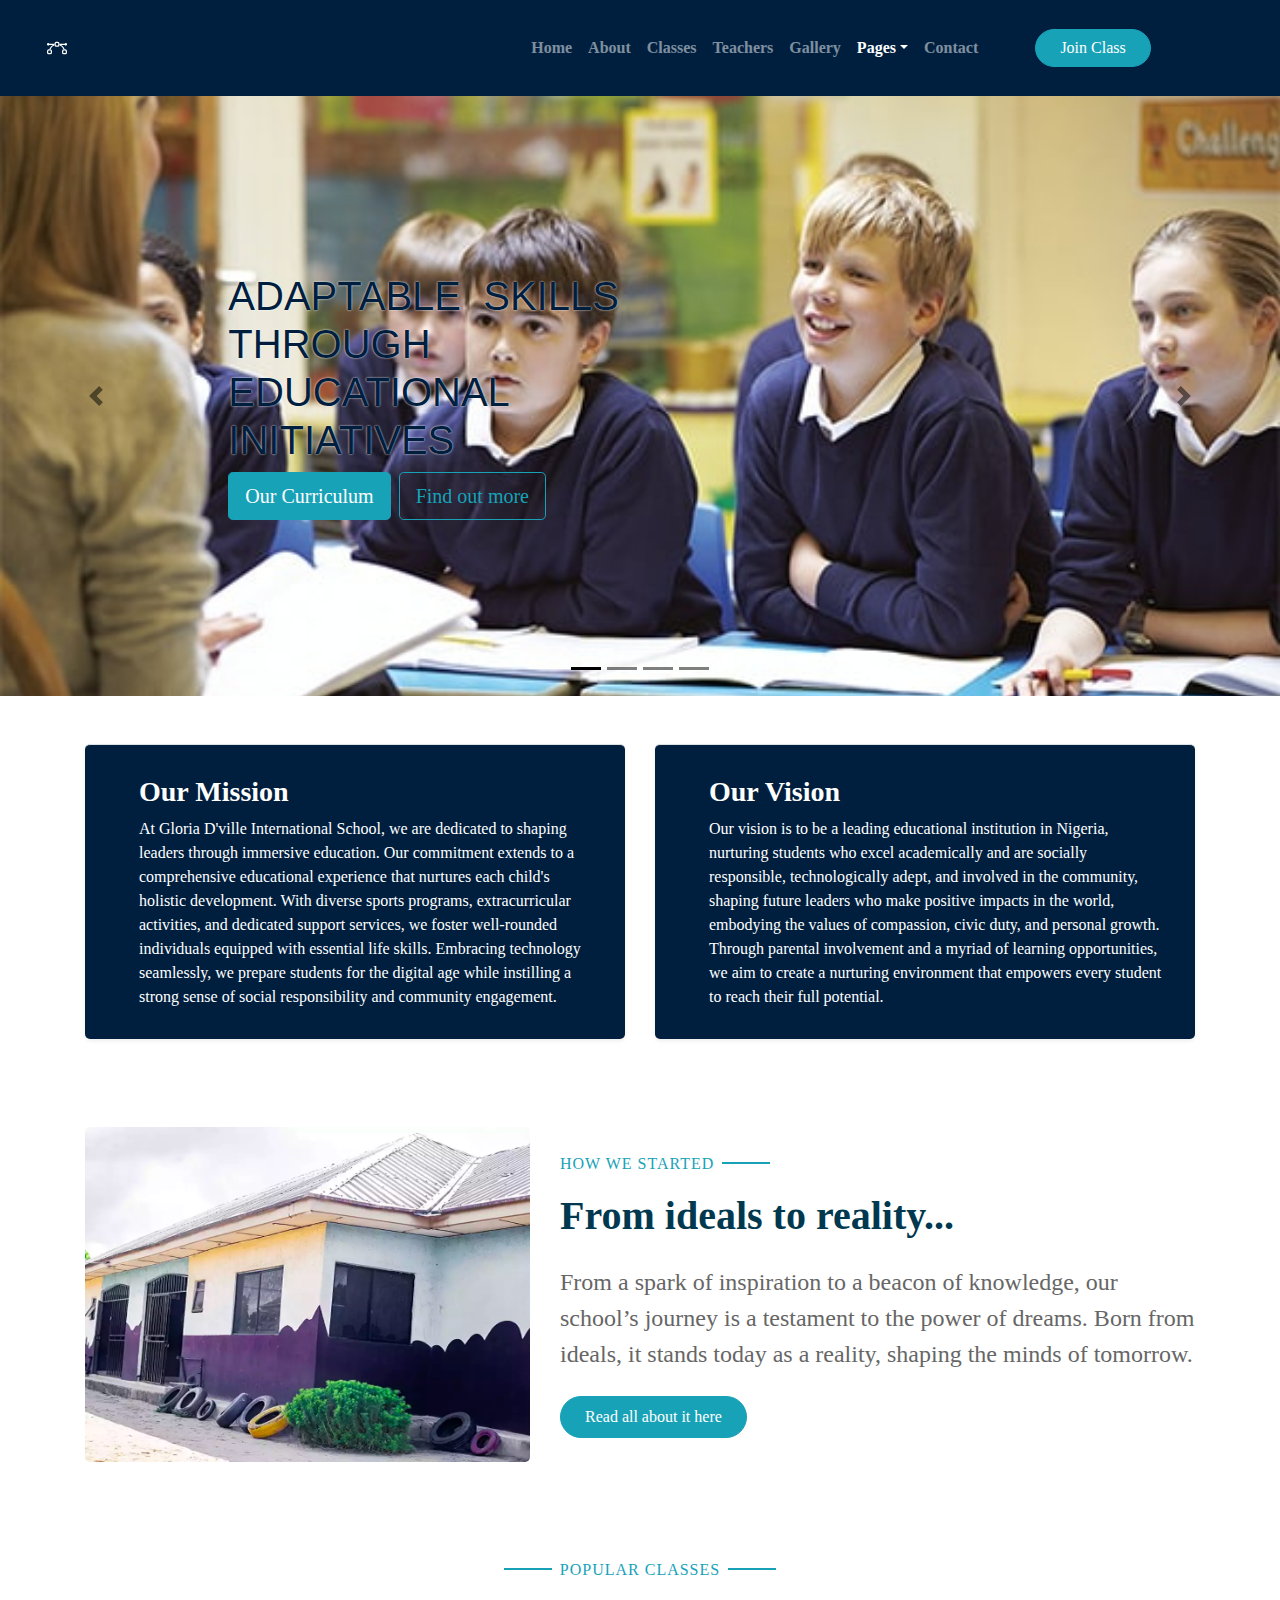
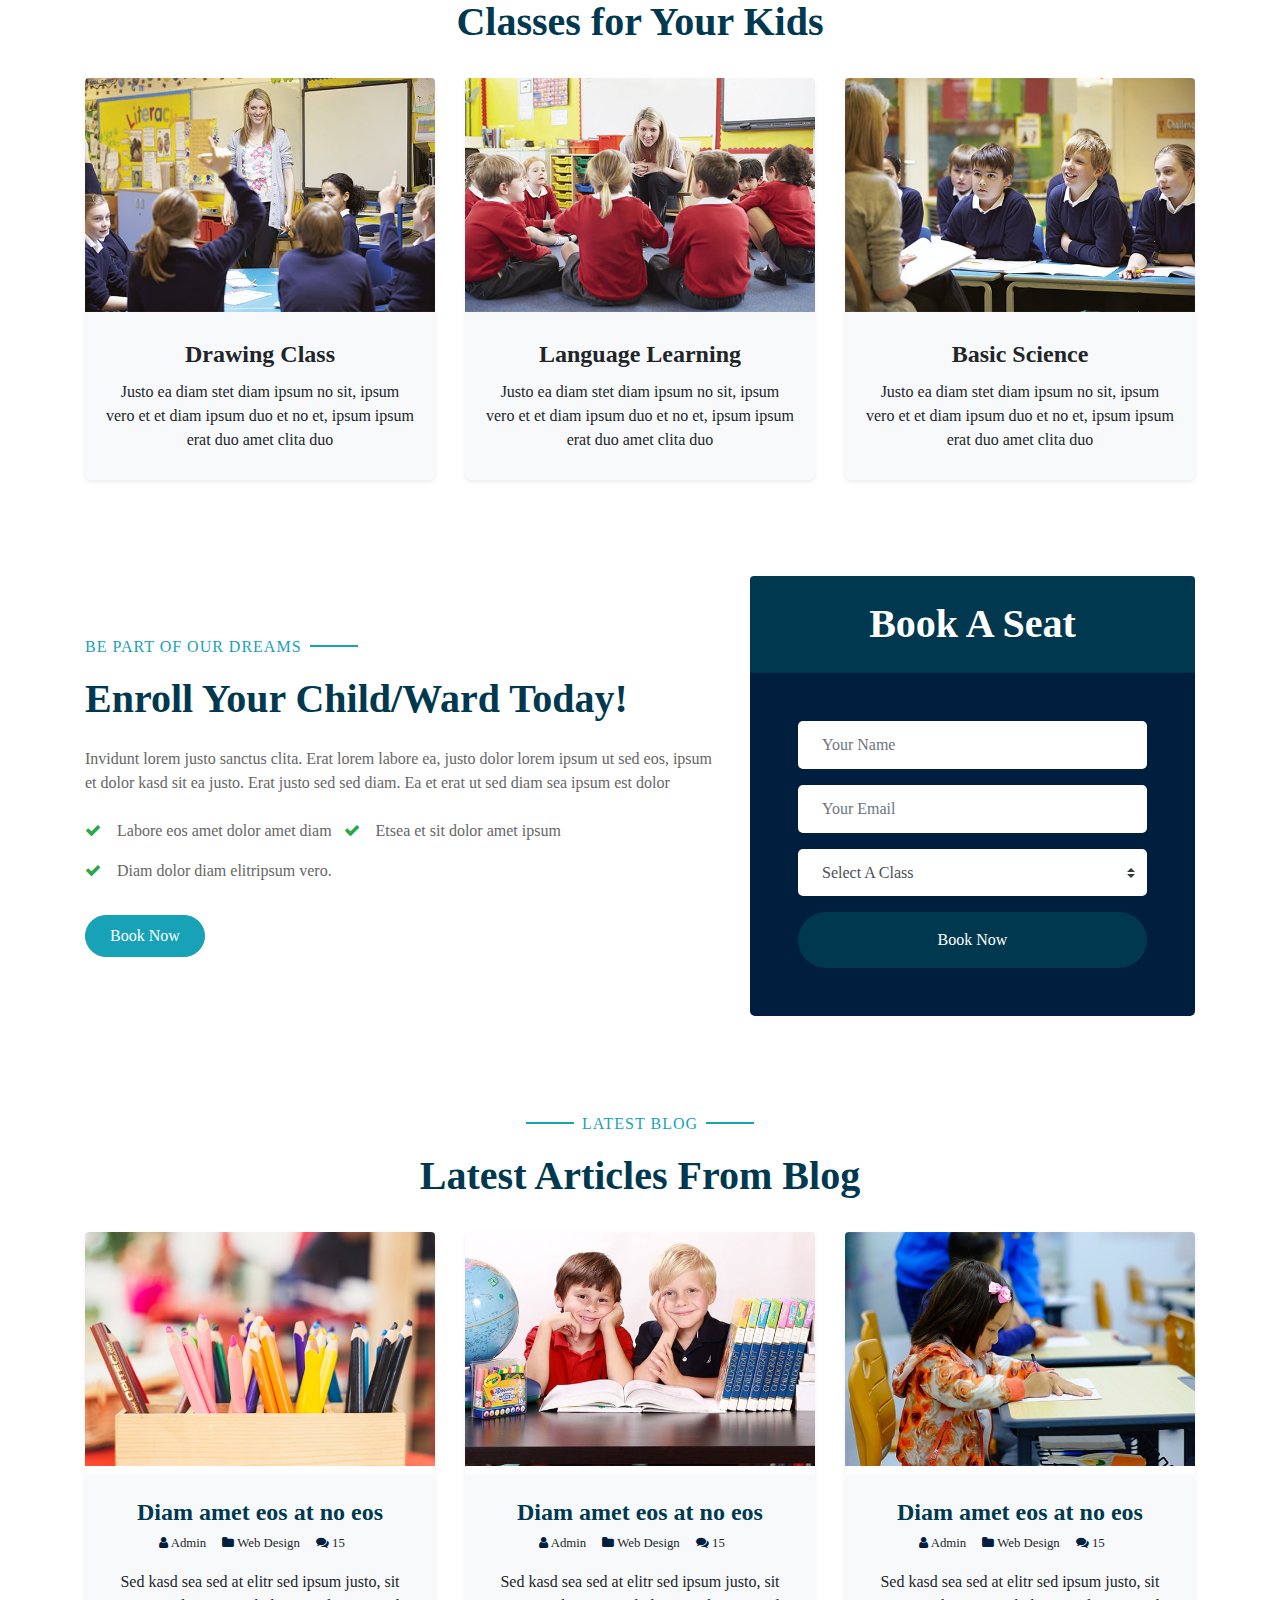
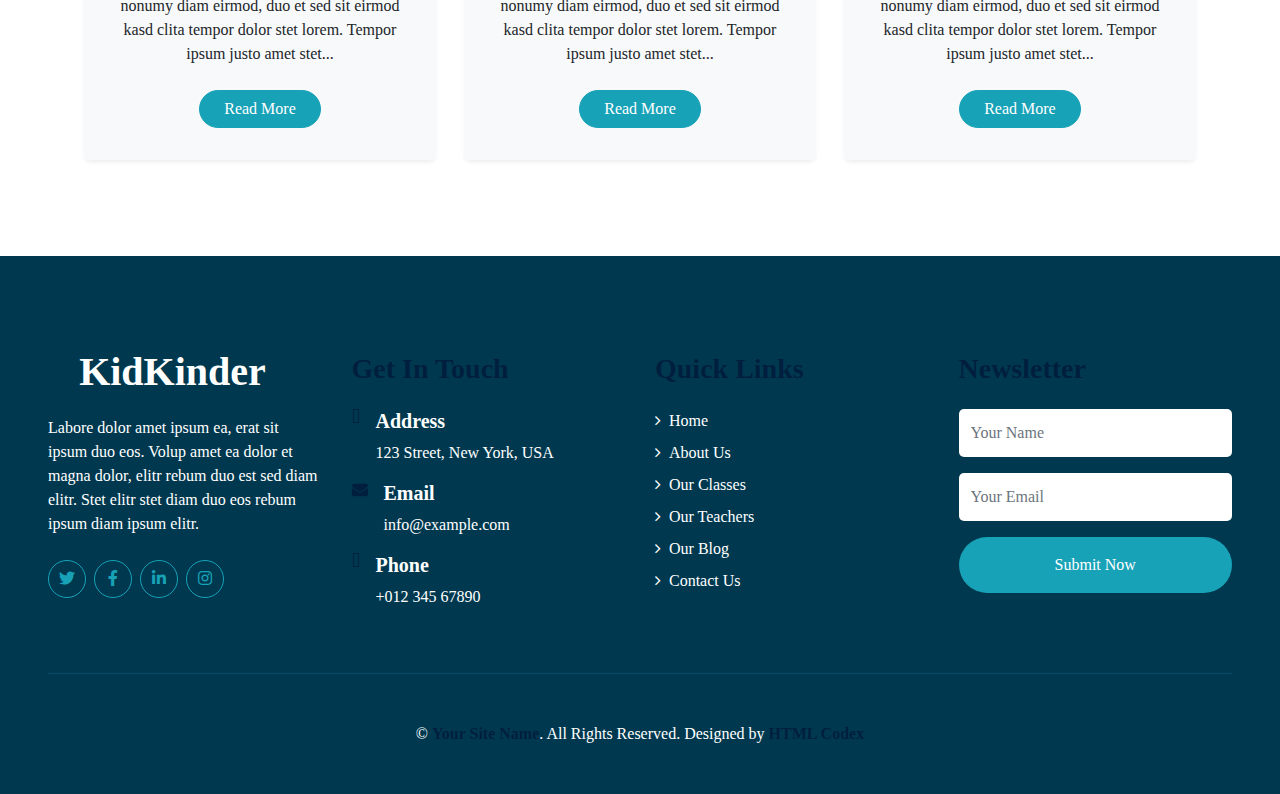
==== index.html @ c0b0ec4e "Website updates." ====
<!DOCTYPE html>
<html data-bs-theme="light" lang="en">

<head>
    <meta charset="utf-8">
    <meta name="viewport" content="width=device-width, initial-scale=1.0, shrink-to-fit=no">
    <title>Final</title>
    <link rel="stylesheet" href="assets/bootstrap/css/bootstrap.min.css">
    <link rel="stylesheet" href="assets/fonts/fontawesome-all.min.css">
    <link rel="stylesheet" href="assets/fonts/font-awesome.min.css">
    <link rel="stylesheet" href="assets/fonts/fontawesome5-overrides.min.css">
    <link rel="stylesheet" href="assets/css/lib/flaticon/font/flaticon.css">
    <link rel="stylesheet" href="assets/css/lib/owlcarousel/assets/owl.carousel.min.css">
    <link rel="stylesheet" href="assets/css/lib/lightbox/css/lightbox.min.css">
    <link rel="stylesheet" href="assets/css/css/style.css">
    <link rel="stylesheet" href="assets/css/Hero-Carousel-images.css">
</head>

<body>
    <nav class="navbar navbar-expand-md bg-primary text-start py-3 navbar-dark">
        <div class="container-fluid"><a class="navbar-brand d-flex align-items-center" href="#"></a><button data-bs-toggle="collapse" data-bs-target="#navcol-2" class="navbar-toggler"><span class="visually-hidden">Toggle navigation</span><span class="navbar-toggler-icon"></span></button><a class="navbar-brand text-start text-sm-center text-md-center d-flex align-items-center" href="#" style="padding:14px 0px;height:64.2188px;font-size:20px;opacity:1;filter:blur(0px);"><span class="d-flex justify-content-center align-items-center bs-icon-sm bs-icon-rounded bs-icon-primary me-2 bs-icon"><svg class="bi bi-bezier" xmlns="http://www.w3.org/2000/svg" width="1em" height="1em" fill="currentColor" viewbox="0 0 16 16"><path fill-rule="evenodd" d="M0 10.5A1.5 1.5 0 0 1 1.5 9h1A1.5 1.5 0 0 1 4 10.5v1A1.5 1.5 0 0 1 2.5 13h-1A1.5 1.5 0 0 1 0 11.5v-1zm1.5-.5a.5.5 0 0 0-.5.5v1a.5.5 0 0 0 .5.5h1a.5.5 0 0 0 .5-.5v-1a.5.5 0 0 0-.5-.5h-1zm10.5.5A1.5 1.5 0 0 1 13.5 9h1a1.5 1.5 0 0 1 1.5 1.5v1a1.5 1.5 0 0 1-1.5 1.5h-1a1.5 1.5 0 0 1-1.5-1.5v-1zm1.5-.5a.5.5 0 0 0-.5.5v1a.5.5 0 0 0 .5.5h1a.5.5 0 0 0 .5-.5v-1a.5.5 0 0 0-.5-.5h-1zM6 4.5A1.5 1.5 0 0 1 7.5 3h1A1.5 1.5 0 0 1 10 4.5v1A1.5 1.5 0 0 1 8.5 7h-1A1.5 1.5 0 0 1 6 5.5v-1zM7.5 4a.5.5 0 0 0-.5.5v1a.5.5 0 0 0 .5.5h1a.5.5 0 0 0 .5-.5v-1a.5.5 0 0 0-.5-.5h-1z"></path><path d="M6 4.5H1.866a1 1 0 1 0 0 1h2.668A6.517 6.517 0 0 0 1.814 9H2.5c.123 0 .244.015.358.043a5.517 5.517 0 0 1 3.185-3.185A1.503 1.503 0 0 1 6 5.5v-1zm3.957 1.358A1.5 1.5 0 0 0 10 5.5v-1h4.134a1 1 0 1 1 0 1h-2.668a6.517 6.517 0 0 1 2.72 3.5H13.5c-.123 0-.243.015-.358.043a5.517 5.517 0 0 0-3.185-3.185z"></path></svg></span><span class="fs-4 fw-bolder text-primary" style="font-family:Voltaire, sans-serif;font-weight:bold;font-size:38px;">Gloria D'ville International School</span></a>
            <div class="collapse navbar-collapse justify-content-between" id="navbarCollapse-1">
                <div class="mx-auto navbar-nav font-weight-bold py-0"><a class="nav-item nav-link" href="index.html">Home</a><a class="nav-item nav-link" href="about.html">About</a><a class="nav-item nav-link" href="class.html">Classes</a><a class="nav-item nav-link" href="team.html">Teachers</a><a class="nav-item nav-link" href="gallery.html">Gallery</a>
                    <div class="nav-item dropdown"><a class="nav-link dropdown-toggle active" href="#" data-toggle="dropdown">Pages</a>
                        <div class="dropdown-menu rounded-0 m-0"><a class="dropdown-item" href="blog.html">Blog Grid</a><a class="dropdown-item" href="single.html">Blog Detail</a></div>
                    </div><a class="nav-item nav-link" href="contact.html">Contact</a>
                </div><a class="btn btn-primary px-4" role="button" href="" style="--bs-primary:#2966bf;--bs-primary-rgb:41,102,191;">Join Class</a>
            </div>
            <div class="collapse navbar-collapse" id="navcol-2">
                <ul class="navbar-nav ms-auto">
                    <li class="nav-item"></li>
                    <li class="nav-item"></li>
                    <li class="nav-item"></li>
                </ul>
            </div>
        </div>
    </nav>
    <div class="carousel slide carousel-dark carousel-fade text-start" data-bs-ride="carousel" id="carousel-2" style="height: 600px;">
        <div class="carousel-inner h-100">
            <div class="carousel-item active h-100"><img class="w-100 d-block position-absolute h-100 fit-cover" src="assets/img/class-3.jpg" alt="Slide Image" style="z-index: -1;">
                <div class="container-fluid d-flex flex-column justify-content-center h-100">
                    <div class="row">
                        <div class="col-md-6 col-xl-4 offset-md-2">
                            <div style="max-width: 350px;">
                                <h1 class="text-uppercase fs-1 fw-bolder text-primary" style="font-family: Anton, sans-serif;text-shadow: 0px 0px 2px var(--white);font-weight: bold;color: rgb(0,31,63);"><span style="font-weight: normal !important;">ADAPTABLE&nbsp;&nbsp;SKILLS THROUGH&nbsp; eDUCATIONAL INITIATIVES</span></h1><a class="btn btn-primary btn-lg me-2" role="button" href="#">Our Curriculum</a><a class="btn btn-outline-primary btn-lg" role="button" href="#">Find out more</a>
                            </div>
                        </div>
                    </div>
                </div>
            </div>
            <div class="carousel-item h-100"><img class="w-100 d-block position-absolute h-100 fit-cover" src="assets/img/class-2.jpg" alt="Slide Image" style="z-index: -1;">
                <div class="container-fluid d-flex flex-column justify-content-center h-100">
                    <div class="row">
                        <div class="col-md-6 col-xl-4 offset-md-2">
                            <div style="max-width: 350px;">
                                <h1 class="text-uppercase fs-1 fw-bolder text-primary" style="font-family: Anton, sans-serif;text-shadow: 0px 0px 2px var(--white);font-weight: bold;color: rgb(0,31,63);"><span style="font-weight: normal !important;">DEDICATED TO FUNCTIONAL EDUCATION IN NIGERIA</span></h1><a class="btn btn-primary btn-lg me-2" role="button" href="#">Our Curriculum</a><a class="btn btn-outline-primary btn-lg" role="button" href="#">Find out more</a>
                            </div>
                        </div>
                    </div>
                </div>
            </div>
            <div class="carousel-item h-100"><img class="w-100 d-block position-absolute h-100 fit-cover" src="assets/img/class-1.jpg" alt="Slide Image" style="z-index: -1;">
                <div class="container-fluid d-flex flex-column justify-content-center h-100">
                    <div class="row">
                        <div class="col-md-6 col-xl-4 offset-md-2">
                            <div style="max-width: 350px;">
                                <h1 class="text-uppercase fs-1 fw-bolder text-primary" style="font-family: Anton, sans-serif;text-shadow: 0px 0px 2px var(--white);font-weight: bold;color: rgb(0,31,63);"><span style="font-weight: normal !important;">EARLY AGE LEADERSHIP ENGAGEMENT</span></h1>
                                <p class="my-3"></p><a class="btn btn-primary btn-lg me-2" role="button" href="#">Our Curriculum</a><a class="btn btn-outline-primary btn-lg" role="button" href="#">Find out more</a>
                            </div>
                        </div>
                    </div>
                </div>
            </div>
            <div class="carousel-item h-100"><img class="w-100 d-block position-absolute h-100 fit-cover" src="assets/img/TechStudents_4.webp" alt="Slide Image" style="z-index: -1;">
                <div class="container-fluid d-flex flex-column justify-content-center h-100">
                    <div class="row">
                        <div class="col-md-6 col-xl-4 offset-md-2">
                            <div style="max-width: 350px;">
                                <h1 class="text-uppercase fs-1 fw-bolder text-primary" style="font-family: Anton, sans-serif;text-shadow: 0px 0px 2px var(--white);font-weight: bold;color: rgb(0,31,63);"><span style="font-weight: normal !important;">NEW APPRPACH TO NIGERIAN EDUCATION</span></h1>
                                <p class="my-3"></p><a class="btn btn-primary btn-lg me-2" role="button" href="#">Our Curriculum</a><a class="btn btn-outline-primary btn-lg" role="button" href="#">Find out more</a>
                            </div>
                        </div>
                    </div>
                </div>
            </div>
        </div>
        <div><a class="carousel-control-prev" href="#carousel-2" role="button" data-bs-slide="prev"><span class="carousel-control-prev-icon"></span><span class="visually-hidden">Previous</span></a><a class="carousel-control-next" href="#carousel-2" role="button" data-bs-slide="next"><span class="carousel-control-next-icon"></span><span class="visually-hidden">Next</span></a></div>
        <div class="carousel-indicators"><button type="button" data-bs-target="#carousel-2" data-bs-slide-to="0" class="active"></button> <button type="button" data-bs-target="#carousel-2" data-bs-slide-to="1"></button> <button type="button" data-bs-target="#carousel-2" data-bs-slide-to="2"></button> <button type="button" data-bs-target="#carousel-2" data-bs-slide-to="3"></button></div>
    </div>
    <div class="container-fluid pt-5" style="--bs-body-bg:#001f3f;color:#fff;">
        <div class="container pb-3">
            <div class="row">
                <div class="col-xl-6">
                    <div class="bg-primary shadow-sm d-flex border-top rounded mb-4" style="padding:30px;box-shadow:0px 0px 0px 0px;background-color:#001f3f;color:#fff;">
                        <div class="pl-4">
                            <h3 style="color: var(--white);">Our Mission</h3>
                            <p class="m-0"><span>At Gloria D'ville International School, we are dedicated to shaping leaders through immersive education. Our commitment extends to a comprehensive educational experience that nurtures each child's holistic development. With diverse sports programs, extracurricular activities, and dedicated support services, we foster well-rounded individuals equipped with essential life skills. Embracing technology seamlessly, we prepare students for the digital age while instilling a strong sense of social responsibility and community engagement.</span></p>
                        </div>
                    </div>
                </div>
                <div class="col-xl-6">
                    <div class="bg-primary shadow-sm d-flex border-top rounded mb-4" style="padding:30px;background-color:#001f3f;color:#fff;">
                        <div class="pl-4">
                            <h3 style="color: var(--white);">Our Vision</h3>
                            <p class="m-0"><span>Our vision is to be a leading educational institution in Nigeria, nurturing students who excel academically and are socially responsible, technologically adept, and involved in the community, shaping future leaders who make positive impacts in the world, embodying the values of compassion, civic duty, and personal growth. Through parental involvement and a myriad of learning opportunities, we aim to create a nurturing environment that empowers every student to reach their full potential.</span></p>
                        </div>
                    </div>
                </div>
            </div>
        </div>
    </div>
    <div class="container-fluid py-5">
        <div class="container">
            <div class="row align-items-center">
                <div class="col-lg-5"><img class="rounded img-fluid mb-5 mb-lg-0" src="assets/img/School_inside.webp" alt=""></div>
                <div class="col-lg-7">
                    <p class="section-title pr-5"><span class="pr-2">HOW WE STARTED</span></p>
                    <h1 class="mb-4">From ideals to reality...</h1>
                    <p style="font-size: 24px;">From a spark of inspiration to a beacon of knowledge, our school’s journey is a testament to the power of dreams. Born from ideals, it stands today as a reality, shaping the minds of tomorrow.</p><a class="btn btn-primary mt-2 py-2 px-4" role="button" href="">Read all about it here</a>
                </div>
            </div>
        </div>
    </div>
    <div class="container-fluid pt-5">
        <div class="container">
            <div class="text-center pb-2">
                <p class="section-title px-5"><span class="px-2">Popular Classes</span></p>
                <h1 class="mb-4">Classes for Your Kids</h1>
            </div>
            <div class="row">
                <div class="col-lg-4 mb-5">
                    <div class="card bg-light border-0 shadow-sm pb-2"><img class="card-img-top w-100 d-block card-img-top mb-2" src="assets/img/class-1.jpg" alt="">
                        <div class="card-body text-center">
                            <h4 class="card-title">Drawing Class</h4>
                            <p class="card-text">Justo ea diam stet diam ipsum no sit, ipsum vero et et diam ipsum duo et no et, ipsum ipsum erat duo amet clita duo</p>
                        </div>
                    </div>
                </div>
                <div class="col-lg-4 mb-5">
                    <div class="card bg-light border-0 shadow-sm pb-2"><img class="card-img-top w-100 d-block card-img-top mb-2" src="assets/img/class-2.jpg" alt="">
                        <div class="card-body text-center">
                            <h4 class="card-title">Language Learning</h4>
                            <p class="card-text">Justo ea diam stet diam ipsum no sit, ipsum vero et et diam ipsum duo et no et, ipsum ipsum erat duo amet clita duo</p>
                        </div>
                    </div>
                </div>
                <div class="col-lg-4 mb-5">
                    <div class="card bg-light border-0 shadow-sm pb-2"><img class="card-img-top w-100 d-block card-img-top mb-2" src="assets/img/class-3.jpg" alt="">
                        <div class="card-body text-center">
                            <h4 class="card-title">Basic Science</h4>
                            <p class="card-text">Justo ea diam stet diam ipsum no sit, ipsum vero et et diam ipsum duo et no et, ipsum ipsum erat duo amet clita duo</p>
                        </div>
                    </div>
                </div>
            </div>
        </div>
    </div>
    <div class="container-fluid py-5">
        <div class="container">
            <div class="row align-items-center">
                <div class="col-lg-7 mb-5 mb-lg-0">
                    <p class="section-title pr-5"><span class="pr-2">BE PART OF OUR DREAMS</span></p>
                    <h1 class="mb-4">Enroll Your Child/Ward Today!</h1>
                    <p>Invidunt lorem justo sanctus clita. Erat lorem labore ea, justo dolor lorem ipsum ut sed eos, ipsum et dolor kasd sit ea justo. Erat justo sed sed diam. Ea et erat ut sed diam sea ipsum est dolor</p>
                    <ul class="list-inline m-0">
                        <li class="list-inline-item py-2"><i class="fa fa-check text-success mr-3"></i>Labore eos amet dolor amet diam</li>
                        <li class="list-inline-item py-2"><i class="fa fa-check text-success mr-3"></i>Etsea et sit dolor amet ipsum</li>
                        <li class="list-inline-item py-2"><i class="fa fa-check text-success mr-3"></i>Diam dolor diam elitripsum vero.</li>
                    </ul><a class="btn btn-primary mt-4 py-2 px-4" role="button" href="">Book Now</a>
                </div>
                <div class="col-lg-5">
                    <div class="card border-0">
                        <div class="card-header text-center bg-secondary p-4">
                            <h1 class="text-white m-0">Book A Seat</h1>
                        </div>
                        <div class="card-body bg-primary rounded-bottom p-5">
                            <form>
                                <div class="form-group"><input class="border-0 form-control form-control p-4" type="text" placeholder="Your Name" required="required"></div>
                                <div class="form-group"><input class="border-0 form-control form-control p-4" type="email" placeholder="Your Email" required="required"></div>
                                <div class="form-group"><select class="custom-select border-0 px-4" style="height:47px;">
                                        <option value="" selected="">Select A Class</option>
                                        <option value="1">Class 1</option>
                                        <option value="2">Class 1</option>
                                        <option value="3">Class 1</option>
                                    </select></div>
                                <div><button class="btn btn-secondary border-0 btn-block py-3" type="submit">Book Now</button></div>
                            </form>
                        </div>
                    </div>
                </div>
            </div>
        </div>
    </div>
    <div class="container-fluid pt-5">
        <div class="container">
            <div class="text-center pb-2">
                <p class="section-title px-5"><span class="px-2">Latest Blog</span></p>
                <h1 class="mb-4">Latest Articles From Blog</h1>
            </div>
            <div class="row pb-3">
                <div class="col-lg-4 mb-4">
                    <div class="card border-0 shadow-sm mb-2"><img class="card-img-top w-100 d-block card-img-top mb-2" src="assets/img/blog-1.jpg" alt="">
                        <div class="card-body text-center bg-light p-4">
                            <h4>Diam amet eos at no eos</h4>
                            <div class="d-flex justify-content-center mb-3"><small class="mr-3"><i class="fa fa-user text-primary"></i> Admin</small><small class="mr-3"><i class="fa fa-folder text-primary"></i> Web Design</small><small class="mr-3"><i class="fa fa-comments text-primary"></i> 15</small></div>
                            <p>Sed kasd sea sed at elitr sed ipsum justo, sit nonumy diam eirmod, duo et sed sit eirmod kasd clita tempor dolor stet lorem. Tempor ipsum justo amet stet...</p><a class="btn btn-primary mx-auto px-4 my-2" role="button" href="">Read More</a>
                        </div>
                    </div>
                </div>
                <div class="col-lg-4 mb-4">
                    <div class="card border-0 shadow-sm mb-2"><img class="card-img-top w-100 d-block card-img-top mb-2" src="assets/img/blog-2.jpg" alt="">
                        <div class="card-body text-center bg-light p-4">
                            <h4>Diam amet eos at no eos</h4>
                            <div class="d-flex justify-content-center mb-3"><small class="mr-3"><i class="fa fa-user text-primary"></i> Admin</small><small class="mr-3"><i class="fa fa-folder text-primary"></i> Web Design</small><small class="mr-3"><i class="fa fa-comments text-primary"></i> 15</small></div>
                            <p>Sed kasd sea sed at elitr sed ipsum justo, sit nonumy diam eirmod, duo et sed sit eirmod kasd clita tempor dolor stet lorem. Tempor ipsum justo amet stet...</p><a class="btn btn-primary mx-auto px-4 my-2" role="button" href="">Read More</a>
                        </div>
                    </div>
                </div>
                <div class="col-lg-4 mb-4">
                    <div class="card border-0 shadow-sm mb-2"><img class="card-img-top w-100 d-block card-img-top mb-2" src="assets/img/blog-3.jpg" alt="">
                        <div class="card-body text-center bg-light p-4">
                            <h4>Diam amet eos at no eos</h4>
                            <div class="d-flex justify-content-center mb-3"><small class="mr-3"><i class="fa fa-user text-primary"></i> Admin</small><small class="mr-3"><i class="fa fa-folder text-primary"></i> Web Design</small><small class="mr-3"><i class="fa fa-comments text-primary"></i> 15</small></div>
                            <p>Sed kasd sea sed at elitr sed ipsum justo, sit nonumy diam eirmod, duo et sed sit eirmod kasd clita tempor dolor stet lorem. Tempor ipsum justo amet stet...</p><a class="btn btn-primary mx-auto px-4 my-2" role="button" href="">Read More</a>
                        </div>
                    </div>
                </div>
            </div>
        </div>
    </div>
    <div class="container-fluid text-white bg-secondary mt-5 py-5 px-sm-3 px-md-5">
        <div class="row pt-5">
            <div class="col-md-6 col-lg-3 mb-5"><a class="navbar-brand font-weight-bold text-primary m-0 mb-4 p-0" href="" style="font-size:40px;line-height:40px;"><i class="flaticon-043-teddy-bear"></i><span class="text-white">KidKinder</span></a>
                <p>Labore dolor amet ipsum ea, erat sit ipsum duo eos. Volup amet ea dolor et magna dolor, elitr rebum duo est sed diam elitr. Stet elitr stet diam duo eos rebum ipsum diam ipsum elitr.</p>
                <div class="d-flex justify-content-start mt-4"><a class="btn btn-outline-primary text-center rounded-circle mr-2 px-0" role="button" style="width:38px;height:38px;" href="#"><i class="fab fa-twitter"></i></a><a class="btn btn-outline-primary text-center rounded-circle mr-2 px-0" role="button" style="width:38px;height:38px;" href="#"><i class="fab fa-facebook-f"></i></a><a class="btn btn-outline-primary text-center rounded-circle mr-2 px-0" role="button" style="width:38px;height:38px;" href="#"><i class="fab fa-linkedin-in"></i></a><a class="btn btn-outline-primary text-center rounded-circle mr-2 px-0" role="button" style="width:38px;height:38px;" href="#"><i class="fab fa-instagram"></i></a></div>
            </div>
            <div class="col-md-6 col-lg-3 mb-5">
                <h3 class="text-primary mb-4">Get In Touch</h3>
                <div class="d-flex">
                    <h4 class="text-primary fa fa-map-marker-alt"></h4>
                    <div class="pl-3">
                        <h5 class="text-white">Address</h5>
                        <p>123 Street, New York, USA</p>
                    </div>
                </div>
                <div class="d-flex">
                    <h4 class="text-primary fa fa-envelope"></h4>
                    <div class="pl-3">
                        <h5 class="text-white">Email</h5>
                        <p>info@example.com</p>
                    </div>
                </div>
                <div class="d-flex">
                    <h4 class="text-primary fa fa-phone-alt"></h4>
                    <div class="pl-3">
                        <h5 class="text-white">Phone</h5>
                        <p>+012 345 67890</p>
                    </div>
                </div>
            </div>
            <div class="col-md-6 col-lg-3 mb-5">
                <h3 class="text-primary mb-4">Quick Links</h3>
                <div class="d-flex flex-column justify-content-start"><a class="text-white mb-2" href="#"><i class="fa fa-angle-right mr-2"></i>Home</a><a class="text-white mb-2" href="#"><i class="fa fa-angle-right mr-2"></i>About Us</a><a class="text-white mb-2" href="#"><i class="fa fa-angle-right mr-2"></i>Our Classes</a><a class="text-white mb-2" href="#"><i class="fa fa-angle-right mr-2"></i>Our Teachers</a><a class="text-white mb-2" href="#"><i class="fa fa-angle-right mr-2"></i>Our Blog</a><a class="text-white" href="#"><i class="fa fa-angle-right mr-2"></i>Contact Us</a></div>
            </div>
            <div class="col-md-6 col-lg-3 mb-5">
                <h3 class="text-primary mb-4">Newsletter</h3>
                <form action="">
                    <div class="form-group"><input class="border-0 form-control form-control py-4" type="text" placeholder="Your Name" required="required"></div>
                    <div class="form-group"><input class="border-0 form-control form-control py-4" type="email" placeholder="Your Email" required="required"></div>
                    <div><button class="btn btn-primary border-0 btn-block py-3" type="submit">Submit Now</button></div>
                </form>
            </div>
        </div>
        <div class="container-fluid pt-5" style="border-top:1px solid rgba(23, 162, 184, .2);">
            <p class="text-center text-white m-0"> © <a class="text-primary font-weight-bold" href="#">Your Site Name</a>. All Rights Reserved. Designed by <a class="text-primary font-weight-bold" href="https://htmlcodex.com">HTML Codex</a></p>
        </div>
    </div>
    <script src="assets/bootstrap/js/bootstrap.min.js"></script>
</body>

</html>
---- assets/fonts/fontawesome5-overrides.min.css ----
.fab.fa-bitcoin:before{content:"\f379"}.far.fa-calendar:before,.fas.fa-calendar:before{content:"\f133"}.far.fa-clipboard:before,.fas.fa-clipboard:before{content:"\f328"}.fab.fa-facebook-f:before{content:"\f39e"}.fab.fa-google-plus:before{content:"\f2b3"}.fas.fa-hotel:before{content:"\f594"}.fab.fa-linkedin:before{content:"\f08c"}.fas.fa-reply:before{content:"\f3e5"}.fas.fa-thermometer:before{content:"\f491"}.fab.fa-vimeo:before{content:"\f40a"}.far.fa-window-close:before,.fas.fa-window-close:before{content:"\f410"}.fab.fa-youtube-square:before{content:"\f431"}
---- assets/css/lib/flaticon/font/flaticon.css ----
[class^="flaticon-"]:before, [class*=" flaticon-"]:before, [class^="flaticon-"]:after, [class*=" flaticon-"]:after {
  font-family: Flaticon;
  font-size: 20px;
  font-style: normal;
  margin-left: 20px;
}

.flaticon-001-swing:before {
  content: "\f100";
}

.flaticon-002-bricks:before {
  content: "\f101";
}

.flaticon-003-feeding-bottle:before {
  content: "\f102";
}

.flaticon-004-balloons:before {
  content: "\f103";
}

.flaticon-005-marker:before {
  content: "\f104";
}

.flaticon-006-spinning-top:before {
  content: "\f105";
}

.flaticon-007-sandbox:before {
  content: "\f106";
}

.flaticon-008-tambourine:before {
  content: "\f107";
}

.flaticon-009-bib:before {
  content: "\f108";
}

.flaticon-010-slide:before {
  content: "\f109";
}

.flaticon-011-mat:before {
  content: "\f10a";
}

.flaticon-012-kite:before {
  content: "\f10b";
}

.flaticon-013-brush:before {
  content: "\f10c";
}

.flaticon-014-blackboard:before {
  content: "\f10d";
}

.flaticon-015-potty:before {
  content: "\f10e";
}

.flaticon-016-apple:before {
  content: "\f10f";
}

.flaticon-017-toy-car:before {
  content: "\f110";
}

.flaticon-018-ball:before {
  content: "\f111";
}

.flaticon-019-pencil:before {
  content: "\f112";
}

.flaticon-020-rattle:before {
  content: "\f113";
}

.flaticon-021-juice-box:before {
  content: "\f114";
}

.flaticon-022-drum:before {
  content: "\f115";
}

.flaticon-023-girl:before {
  content: "\f116";
}

.flaticon-024-shape-toy:before {
  content: "\f117";
}

.flaticon-025-sandwich:before {
  content: "\f118";
}

.flaticon-026-paper-boat:before {
  content: "\f119";
}

.flaticon-027-xylophone:before {
  content: "\f11a";
}

.flaticon-028-kindergarten:before {
  content: "\f11b";
}

.flaticon-029-clock:before {
  content: "\f11c";
}

.flaticon-030-crayons:before {
  content: "\f11d";
}

.flaticon-031-bell:before {
  content: "\f11e";
}

.flaticon-032-book:before {
  content: "\f11f";
}

.flaticon-033-blocks:before {
  content: "\f120";
}

.flaticon-034-popsicle:before {
  content: "\f121";
}

.flaticon-035-table:before {
  content: "\f122";
}

.flaticon-036-boy:before {
  content: "\f123";
}

.flaticon-037-toys:before {
  content: "\f124";
}

.flaticon-038-locker:before {
  content: "\f125";
}

.flaticon-039-seesaw:before {
  content: "\f126";
}

.flaticon-040-puzzle:before {
  content: "\f127";
}

.flaticon-041-abacus:before {
  content: "\f128";
}

.flaticon-042-synthesizer:before {
  content: "\f129";
}

.flaticon-043-teddy-bear:before {
  content: "\f12a";
}

.flaticon-044-scissors:before {
  content: "\f12b";
}

.flaticon-045-cookies:before {
  content: "\f12c";
}

.flaticon-046-bucket:before {
  content: "\f12d";
}

.flaticon-047-backpack:before {
  content: "\f12e";
}

.flaticon-048-paper-plane:before {
  content: "\f12f";
}

.flaticon-049-cutlery:before {
  content: "\f130";
}

.flaticon-050-fence:before {
  content: "\f131";
}
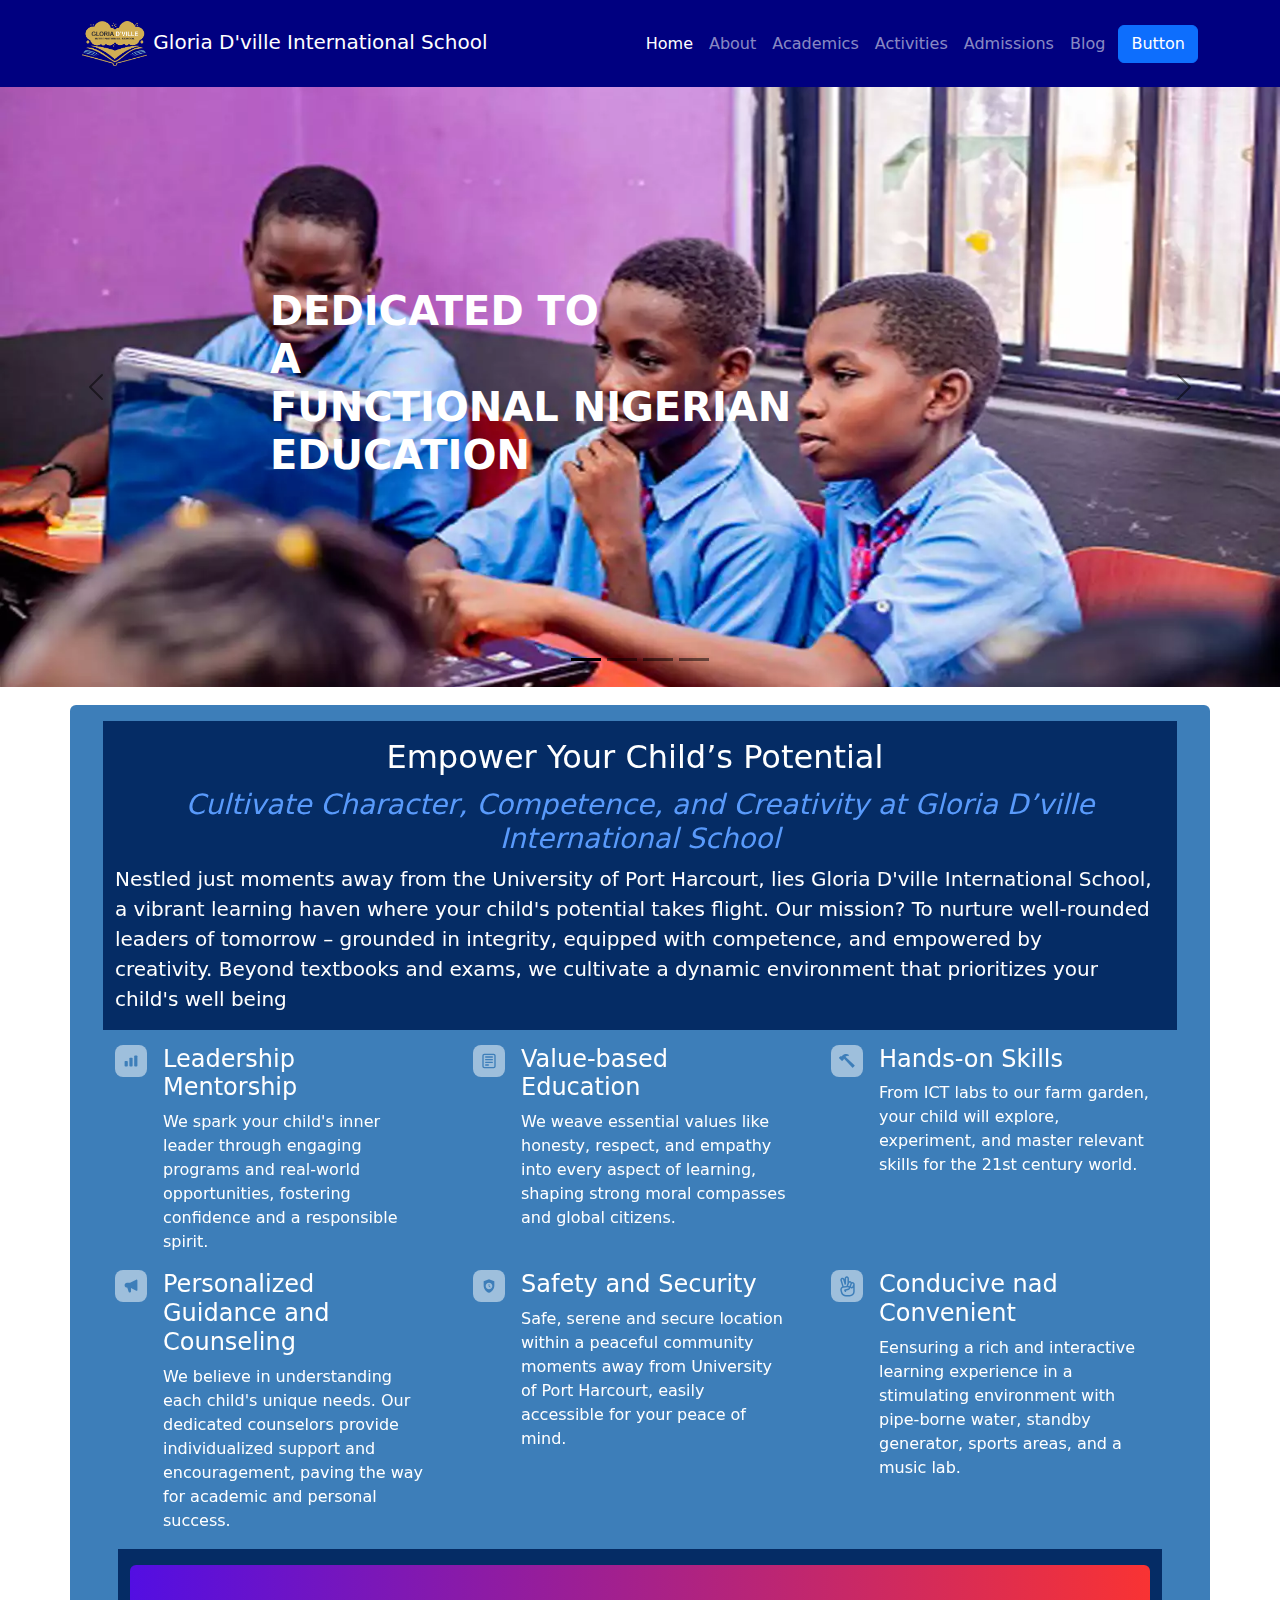
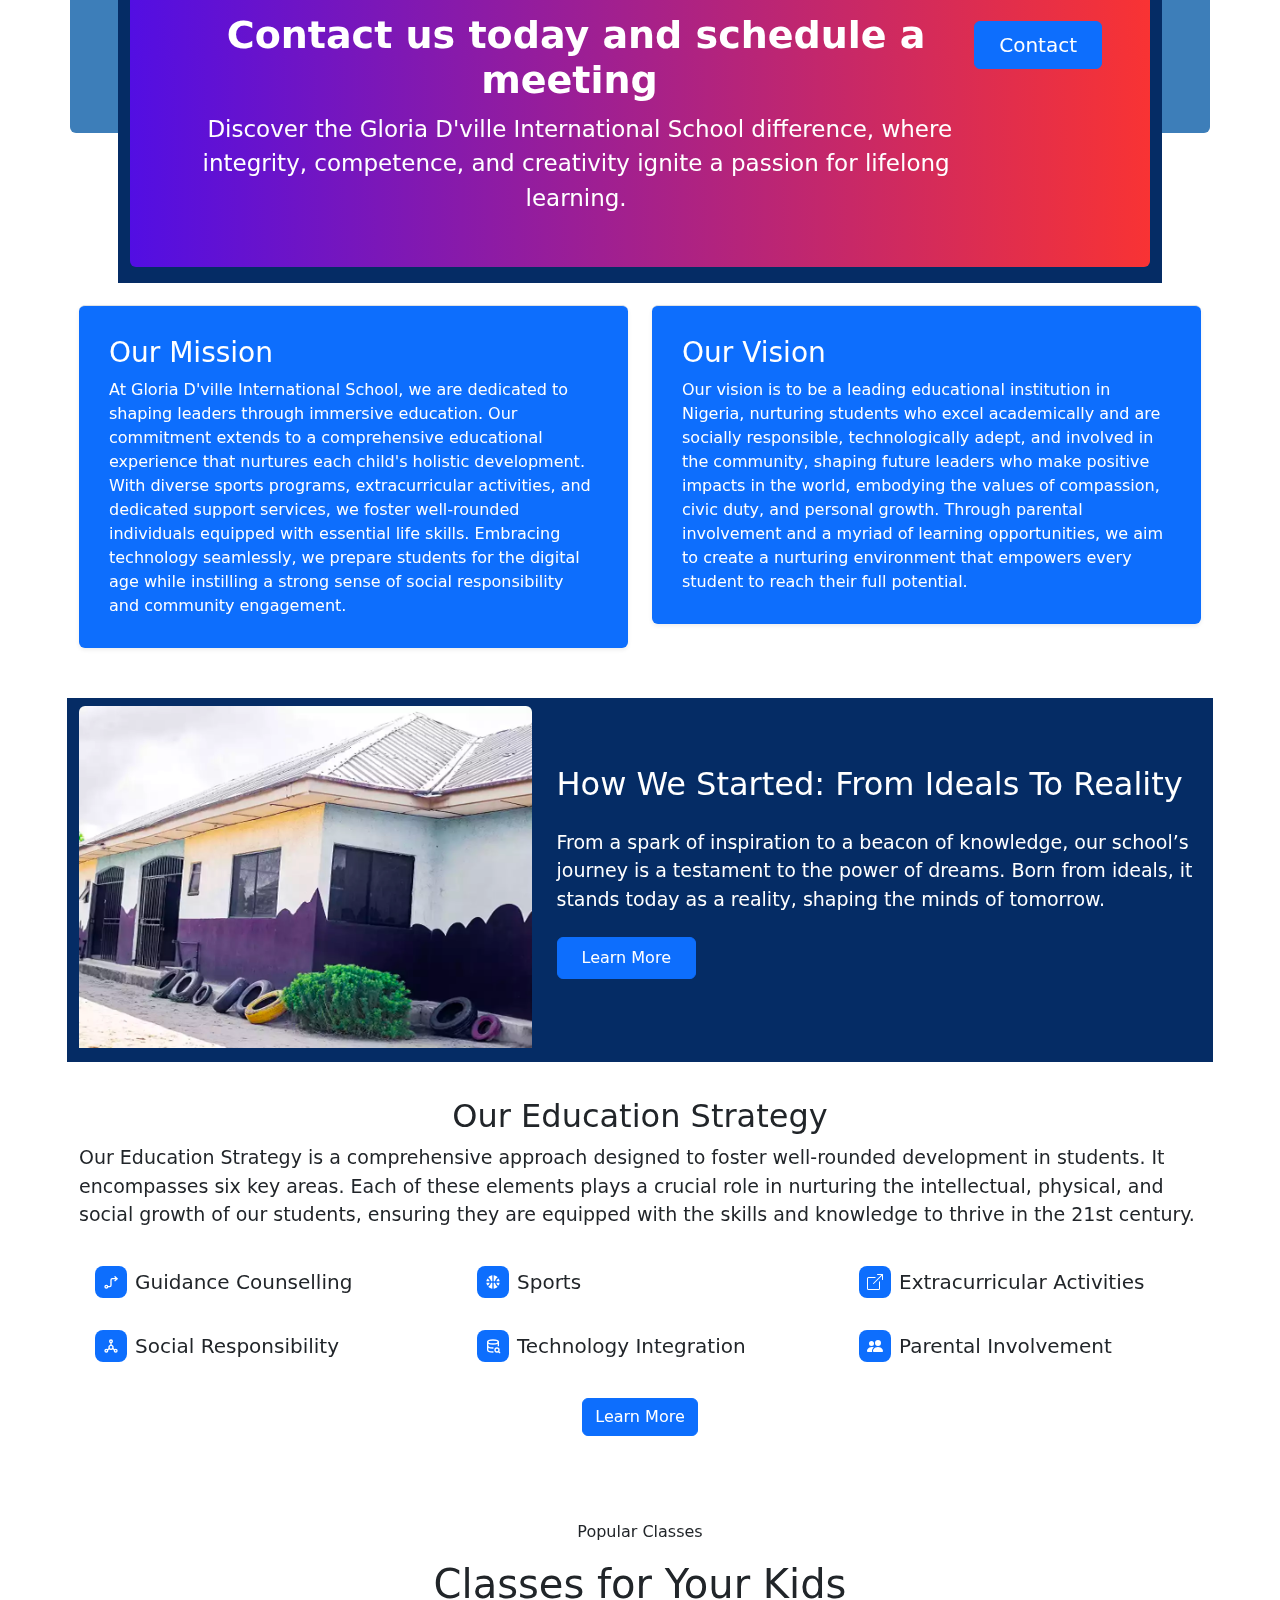
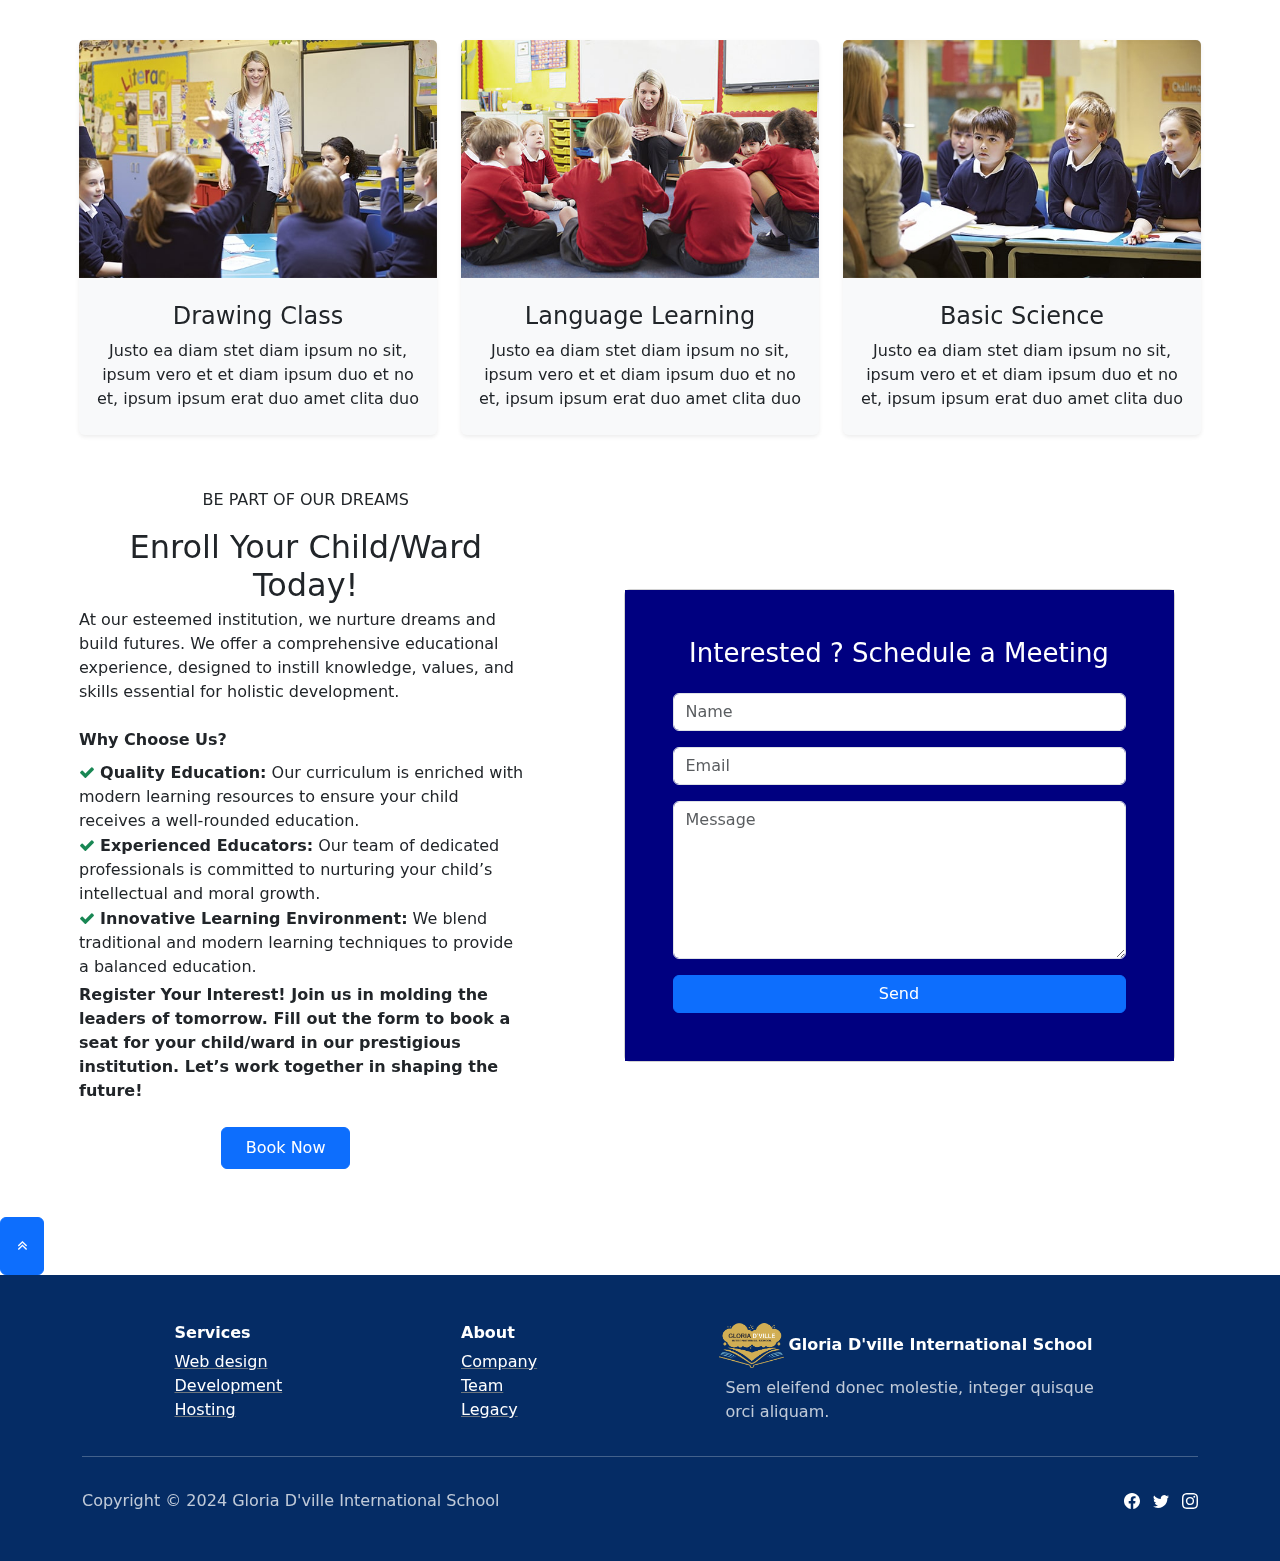
==== commit ca128de2: "Website updates." ====
--- a/index.html
+++ b/index.html
@@ -4,90 +4,180 @@
 <head>
     <meta charset="utf-8">
     <meta name="viewport" content="width=device-width, initial-scale=1.0, shrink-to-fit=no">
-    <title>Final</title>
+    <title>Gloria D'ville International School</title>
     <link rel="stylesheet" href="assets/bootstrap/css/bootstrap.min.css">
-    <link rel="stylesheet" href="assets/fonts/fontawesome-all.min.css">
     <link rel="stylesheet" href="assets/fonts/font-awesome.min.css">
-    <link rel="stylesheet" href="assets/fonts/fontawesome5-overrides.min.css">
-    <link rel="stylesheet" href="assets/css/lib/flaticon/font/flaticon.css">
-    <link rel="stylesheet" href="assets/css/lib/owlcarousel/assets/owl.carousel.min.css">
-    <link rel="stylesheet" href="assets/css/lib/lightbox/css/lightbox.min.css">
-    <link rel="stylesheet" href="assets/css/css/style.css">
+    <link rel="stylesheet" href="assets/fonts/line-awesome.min.css">
     <link rel="stylesheet" href="assets/css/Hero-Carousel-images.css">
+    <link rel="stylesheet" href="assets/css/Navbar-Right-Links-Dark-icons.css">
+    <link rel="stylesheet" href="assets/css/styles.css">
 </head>
 
-<body>
-    <nav class="navbar navbar-expand-md bg-primary text-start py-3 navbar-dark">
-        <div class="container-fluid"><a class="navbar-brand d-flex align-items-center" href="#"></a><button data-bs-toggle="collapse" data-bs-target="#navcol-2" class="navbar-toggler"><span class="visually-hidden">Toggle navigation</span><span class="navbar-toggler-icon"></span></button><a class="navbar-brand text-start text-sm-center text-md-center d-flex align-items-center" href="#" style="padding:14px 0px;height:64.2188px;font-size:20px;opacity:1;filter:blur(0px);"><span class="d-flex justify-content-center align-items-center bs-icon-sm bs-icon-rounded bs-icon-primary me-2 bs-icon"><svg class="bi bi-bezier" xmlns="http://www.w3.org/2000/svg" width="1em" height="1em" fill="currentColor" viewbox="0 0 16 16"><path fill-rule="evenodd" d="M0 10.5A1.5 1.5 0 0 1 1.5 9h1A1.5 1.5 0 0 1 4 10.5v1A1.5 1.5 0 0 1 2.5 13h-1A1.5 1.5 0 0 1 0 11.5v-1zm1.5-.5a.5.5 0 0 0-.5.5v1a.5.5 0 0 0 .5.5h1a.5.5 0 0 0 .5-.5v-1a.5.5 0 0 0-.5-.5h-1zm10.5.5A1.5 1.5 0 0 1 13.5 9h1a1.5 1.5 0 0 1 1.5 1.5v1a1.5 1.5 0 0 1-1.5 1.5h-1a1.5 1.5 0 0 1-1.5-1.5v-1zm1.5-.5a.5.5 0 0 0-.5.5v1a.5.5 0 0 0 .5.5h1a.5.5 0 0 0 .5-.5v-1a.5.5 0 0 0-.5-.5h-1zM6 4.5A1.5 1.5 0 0 1 7.5 3h1A1.5 1.5 0 0 1 10 4.5v1A1.5 1.5 0 0 1 8.5 7h-1A1.5 1.5 0 0 1 6 5.5v-1zM7.5 4a.5.5 0 0 0-.5.5v1a.5.5 0 0 0 .5.5h1a.5.5 0 0 0 .5-.5v-1a.5.5 0 0 0-.5-.5h-1z"></path><path d="M6 4.5H1.866a1 1 0 1 0 0 1h2.668A6.517 6.517 0 0 0 1.814 9H2.5c.123 0 .244.015.358.043a5.517 5.517 0 0 1 3.185-3.185A1.503 1.503 0 0 1 6 5.5v-1zm3.957 1.358A1.5 1.5 0 0 0 10 5.5v-1h4.134a1 1 0 1 1 0 1h-2.668a6.517 6.517 0 0 1 2.72 3.5H13.5c-.123 0-.243.015-.358.043a5.517 5.517 0 0 0-3.185-3.185z"></path></svg></span><span class="fs-4 fw-bolder text-primary" style="font-family:Voltaire, sans-serif;font-weight:bold;font-size:38px;">Gloria D'ville International School</span></a>
-            <div class="collapse navbar-collapse justify-content-between" id="navbarCollapse-1">
-                <div class="mx-auto navbar-nav font-weight-bold py-0"><a class="nav-item nav-link" href="index.html">Home</a><a class="nav-item nav-link" href="about.html">About</a><a class="nav-item nav-link" href="class.html">Classes</a><a class="nav-item nav-link" href="team.html">Teachers</a><a class="nav-item nav-link" href="gallery.html">Gallery</a>
-                    <div class="nav-item dropdown"><a class="nav-link dropdown-toggle active" href="#" data-toggle="dropdown">Pages</a>
-                        <div class="dropdown-menu rounded-0 m-0"><a class="dropdown-item" href="blog.html">Blog Grid</a><a class="dropdown-item" href="single.html">Blog Detail</a></div>
-                    </div><a class="nav-item nav-link" href="contact.html">Contact</a>
-                </div><a class="btn btn-primary px-4" role="button" href="" style="--bs-primary:#2966bf;--bs-primary-rgb:41,102,191;">Join Class</a>
-            </div>
-            <div class="collapse navbar-collapse" id="navcol-2">
+<body style="backdrop-filter: opacity(1);">
+    <nav class="navbar navbar-expand-md sticky-top bg-dark py-3" data-bs-theme="dark" style="--bs-dark: #000080;--bs-dark-rgb: 0,0,128;">
+        <div class="container"><a class="navbar-brand d-flex align-items-center" href="#"><span><img src="assets/img/Glori%20dville%20logo.png" style="width: 65px;" width="65" height="45">&nbsp;Gloria D'ville International School</span></a><button data-bs-toggle="collapse" class="navbar-toggler" data-bs-target="#navcol-5"><span class="visually-hidden">Toggle navigation</span><span class="navbar-toggler-icon"></span></button>
+            <div class="collapse navbar-collapse" id="navcol-5">
                 <ul class="navbar-nav ms-auto">
-                    <li class="nav-item"></li>
-                    <li class="nav-item"></li>
-                    <li class="nav-item"></li>
-                </ul>
-            </div>
+                    <li class="nav-item"><a class="nav-link active" href="index.html">Home</a></li>
+                    <li class="nav-item"><a class="nav-link" href="about.html">About</a></li>
+                    <li class="nav-item"><a class="nav-link" href="#">Academics</a></li>
+                    <li class="nav-item"><a class="nav-link" href="#">Activities</a></li>
+                    <li class="nav-item"><a class="nav-link" href="#">Admissions</a></li>
+                    <li class="nav-item"><a class="nav-link" href="#">Blog&nbsp;</a></li>
+                </ul><button class="btn btn-primary d-none ms-md-2" type="submit"><strong>Register</strong></button>
+            </div><button class="btn btn-primary" type="button">Button</button>
         </div>
     </nav>
-    <div class="carousel slide carousel-dark carousel-fade text-start" data-bs-ride="carousel" id="carousel-2" style="height: 600px;">
+    <div class="carousel slide carousel-dark carousel-fade" data-bs-ride="carousel" id="carousel-1" style="height: 600px;">
         <div class="carousel-inner h-100">
-            <div class="carousel-item active h-100"><img class="w-100 d-block position-absolute h-100 fit-cover" src="assets/img/class-3.jpg" alt="Slide Image" style="z-index: -1;">
-                <div class="container-fluid d-flex flex-column justify-content-center h-100">
+            <div class="carousel-item active h-100" style="background: var(--bs-border-color-translucent);"><img class="w-100 d-block position-absolute h-100 fit-cover" src="assets/img/TechStudents_4.webp" alt="Slide Image" style="z-index: -1;">
+                <div class="container d-flex flex-column justify-content-center h-100">
+                    <div class="row" style="--bs-dark: #000080;--bs-dark-rgb: 0,0,128;">
+                        <div class="col-md-6 col-xl-4 offset-md-2">
+                            <div style="max-width: 350px;--bs-dark: #000080;--bs-dark-rgb: 0,0,128;">
+                                <h1 class="text-uppercase fw-bold"><strong><span style="color: rgb(255, 255, 255);">DEDICATED TO A FUNCTIONAL</span></strong>&nbsp;<strong><span style="color: rgb(255, 255, 255);">NIGERIAN EDUCATION</span></strong></h1>
+                            </div>
+                        </div>
+                    </div>
+                </div>
+            </div>
+            <div class="carousel-item h-100" style="background: var(--bs-border-color-translucent);"><img class="w-100 d-block position-absolute h-100 fit-cover" src="assets/img/TechStudents_2.webp" alt="Slide Image" style="z-index: -1;">
+                <div class="container d-flex flex-column justify-content-center h-100">
                     <div class="row">
                         <div class="col-md-6 col-xl-4 offset-md-2">
                             <div style="max-width: 350px;">
-                                <h1 class="text-uppercase fs-1 fw-bolder text-primary" style="font-family: Anton, sans-serif;text-shadow: 0px 0px 2px var(--white);font-weight: bold;color: rgb(0,31,63);"><span style="font-weight: normal !important;">ADAPTABLE&nbsp;&nbsp;SKILLS THROUGH&nbsp; eDUCATIONAL INITIATIVES</span></h1><a class="btn btn-primary btn-lg me-2" role="button" href="#">Our Curriculum</a><a class="btn btn-outline-primary btn-lg" role="button" href="#">Find out more</a>
+                                <h1 class="text-uppercase fw-bold"><strong><span style="color: rgb(255, 255, 255);">EARLY&nbsp; AGE LEADERSHP ENGAGEMENT</span></strong></h1>
                             </div>
                         </div>
                     </div>
                 </div>
             </div>
-            <div class="carousel-item h-100"><img class="w-100 d-block position-absolute h-100 fit-cover" src="assets/img/class-2.jpg" alt="Slide Image" style="z-index: -1;">
-                <div class="container-fluid d-flex flex-column justify-content-center h-100">
+            <div class="carousel-item h-100" style="background: var(--bs-border-color-translucent);"><img class="w-100 d-block position-absolute h-100 fit-cover" src="assets/img/students.webp" alt="Slide Image" style="z-index: -1;">
+                <div class="container d-flex flex-column justify-content-center h-100">
                     <div class="row">
                         <div class="col-md-6 col-xl-4 offset-md-2">
                             <div style="max-width: 350px;">
-                                <h1 class="text-uppercase fs-1 fw-bolder text-primary" style="font-family: Anton, sans-serif;text-shadow: 0px 0px 2px var(--white);font-weight: bold;color: rgb(0,31,63);"><span style="font-weight: normal !important;">DEDICATED TO FUNCTIONAL EDUCATION IN NIGERIA</span></h1><a class="btn btn-primary btn-lg me-2" role="button" href="#">Our Curriculum</a><a class="btn btn-outline-primary btn-lg" role="button" href="#">Find out more</a>
+                                <h1 class="text-uppercase fw-bold" style="text-align: left;"><strong><span style="color: rgb(255, 255, 255);">ADAPTABLE&nbsp;SKILLS THROUGH&nbsp;EDUCATIONAL INITIATIVES</span></strong></h1>
                             </div>
                         </div>
                     </div>
                 </div>
             </div>
-            <div class="carousel-item h-100"><img class="w-100 d-block position-absolute h-100 fit-cover" src="assets/img/class-1.jpg" alt="Slide Image" style="z-index: -1;">
-                <div class="container-fluid d-flex flex-column justify-content-center h-100">
+            <div class="carousel-item h-100" style="background: var(--bs-border-color-translucent);"><img class="w-100 d-block position-absolute h-100 fit-cover" src="assets/img/playground.webp" alt="Slide Image" style="z-index: -1;background: var(--bs-secondary-color);">
+                <div class="container d-flex flex-column justify-content-center h-100">
                     <div class="row">
                         <div class="col-md-6 col-xl-4 offset-md-2">
                             <div style="max-width: 350px;">
-                                <h1 class="text-uppercase fs-1 fw-bolder text-primary" style="font-family: Anton, sans-serif;text-shadow: 0px 0px 2px var(--white);font-weight: bold;color: rgb(0,31,63);"><span style="font-weight: normal !important;">EARLY AGE LEADERSHIP ENGAGEMENT</span></h1>
-                                <p class="my-3"></p><a class="btn btn-primary btn-lg me-2" role="button" href="#">Our Curriculum</a><a class="btn btn-outline-primary btn-lg" role="button" href="#">Find out more</a>
+                                <h1 class="text-uppercase fw-bold h-100"><strong><span style="color: rgb(255, 255, 255);">NEW APPROACH TO NIGERIAN EDUCATION&nbsp;</span></strong></h1>
                             </div>
                         </div>
                     </div>
                 </div>
             </div>
-            <div class="carousel-item h-100"><img class="w-100 d-block position-absolute h-100 fit-cover" src="assets/img/TechStudents_4.webp" alt="Slide Image" style="z-index: -1;">
-                <div class="container-fluid d-flex flex-column justify-content-center h-100">
-                    <div class="row">
-                        <div class="col-md-6 col-xl-4 offset-md-2">
-                            <div style="max-width: 350px;">
-                                <h1 class="text-uppercase fs-1 fw-bolder text-primary" style="font-family: Anton, sans-serif;text-shadow: 0px 0px 2px var(--white);font-weight: bold;color: rgb(0,31,63);"><span style="font-weight: normal !important;">NEW APPRPACH TO NIGERIAN EDUCATION</span></h1>
-                                <p class="my-3"></p><a class="btn btn-primary btn-lg me-2" role="button" href="#">Our Curriculum</a><a class="btn btn-outline-primary btn-lg" role="button" href="#">Find out more</a>
-                            </div>
-                        </div>
-                    </div>
-                </div>
-            </div>
-        </div>
-        <div><a class="carousel-control-prev" href="#carousel-2" role="button" data-bs-slide="prev"><span class="carousel-control-prev-icon"></span><span class="visually-hidden">Previous</span></a><a class="carousel-control-next" href="#carousel-2" role="button" data-bs-slide="next"><span class="carousel-control-next-icon"></span><span class="visually-hidden">Next</span></a></div>
-        <div class="carousel-indicators"><button type="button" data-bs-target="#carousel-2" data-bs-slide-to="0" class="active"></button> <button type="button" data-bs-target="#carousel-2" data-bs-slide-to="1"></button> <button type="button" data-bs-target="#carousel-2" data-bs-slide-to="2"></button> <button type="button" data-bs-target="#carousel-2" data-bs-slide-to="3"></button></div>
-    </div>
-    <div class="container-fluid pt-5" style="--bs-body-bg:#001f3f;color:#fff;">
+        </div>
+        <div><a class="carousel-control-prev" href="#carousel-1" role="button" data-bs-slide="prev"><span class="carousel-control-prev-icon"></span><span class="visually-hidden">Previous</span></a><a class="carousel-control-next" href="#carousel-1" role="button" data-bs-slide="next"><span class="carousel-control-next-icon"></span><span class="visually-hidden">Next</span></a></div>
+        <div class="carousel-indicators"><button type="button" data-bs-target="#carousel-1" data-bs-slide-to="0" class="active"></button> <button type="button" data-bs-target="#carousel-1" data-bs-slide-to="1"></button> <button type="button" data-bs-target="#carousel-1" data-bs-slide-to="2"></button> <button type="button" data-bs-target="#carousel-1" data-bs-slide-to="3"></button></div>
+    </div>
+    <div class="container text-white bg-primary border rounded border-0 p-4 p-lg-5 py-4 py-xl-5" style="--bs-secondary: #6c757d;--bs-secondary-rgb: 108,117,125;--bs-primary: #3d7eb9;--bs-primary-rgb: 61,126,185;margin-top: 18px;margin-bottom: -22px;">
+        <div class="row mb-5">
+            <div class="col-md-12 col-lg-11 col-xl-12 text-center mx-auto" style="margin-bottom: -33px;background: var(--bs-primary-text-emphasis);">
+                <h2 class="text-center text-white" style="margin-bottom: 12px;margin-top: 17px;">Empower Your Child’s Potential&nbsp;</h2>
+                <h3 class="text-center text-white"><em><span style="color: rgb(89, 154, 251);">Cultivate Character, Competence, and Creativity at Gloria D’ville International School</span></em></h3>
+                <p class="fs-5 w-lg-50" style="text-align: left;">Nestled just moments away from the University of Port Harcourt, lies Gloria D'ville International School, a vibrant learning haven where your child's potential takes flight. Our mission? To nurture well-rounded leaders of tomorrow – grounded in integrity, equipped with competence, and empowered by creativity.&nbsp;Beyond textbooks and exams, we cultivate a dynamic environment that prioritizes your child's well being</p>
+            </div>
+        </div>
+        <div class="row gy-4 row-cols-1 row-cols-md-2 row-cols-xl-3">
+            <div class="col">
+                <div class="d-flex">
+                    <div class="bs-icon-sm bs-icon-rounded bs-icon-semi-white text-primary d-flex flex-shrink-0 justify-content-center align-items-center d-inline-block mb-3 bs-icon"><svg xmlns="http://www.w3.org/2000/svg" width="1em" height="1em" viewBox="0 0 20 20" fill="none">
+                            <path d="M2 11C2 10.4477 2.44772 10 3 10H5C5.55228 10 6 10.4477 6 11V16C6 16.5523 5.55228 17 5 17H3C2.44772 17 2 16.5523 2 16V11Z" fill="currentColor"></path>
+                            <path d="M8 7C8 6.44772 8.44772 6 9 6H11C11.5523 6 12 6.44772 12 7V16C12 16.5523 11.5523 17 11 17H9C8.44772 17 8 16.5523 8 16V7Z" fill="currentColor"></path>
+                            <path d="M14 4C14 3.44772 14.4477 3 15 3H17C17.5523 3 18 3.44772 18 4V16C18 16.5523 17.5523 17 17 17H15C14.4477 17 14 16.5523 14 16V4Z" fill="currentColor"></path>
+                        </svg></div>
+                    <div class="px-3">
+                        <h4 class="text-white">Leadership Mentorship</h4>
+                        <p>We spark your child's inner leader through engaging programs and real-world opportunities, fostering confidence and a responsible spirit.</p>
+                    </div>
+                </div>
+            </div>
+            <div class="col">
+                <div class="d-flex">
+                    <div class="bs-icon-sm bs-icon-rounded bs-icon-semi-white text-primary d-flex flex-shrink-0 justify-content-center align-items-center d-inline-block mb-3 bs-icon"><svg xmlns="http://www.w3.org/2000/svg" width="1em" height="1em" viewBox="0 0 24 24" fill="none">
+                            <path d="M6 6C6 5.44772 6.44772 5 7 5H17C17.5523 5 18 5.44772 18 6C18 6.55228 17.5523 7 17 7H7C6.44771 7 6 6.55228 6 6Z" fill="currentColor"></path>
+                            <path d="M6 10C6 9.44771 6.44772 9 7 9H17C17.5523 9 18 9.44771 18 10C18 10.5523 17.5523 11 17 11H7C6.44771 11 6 10.5523 6 10Z" fill="currentColor"></path>
+                            <path d="M7 13C6.44772 13 6 13.4477 6 14C6 14.5523 6.44771 15 7 15H17C17.5523 15 18 14.5523 18 14C18 13.4477 17.5523 13 17 13H7Z" fill="currentColor"></path>
+                            <path d="M6 18C6 17.4477 6.44772 17 7 17H11C11.5523 17 12 17.4477 12 18C12 18.5523 11.5523 19 11 19H7C6.44772 19 6 18.5523 6 18Z" fill="currentColor"></path>
+                            <path fill-rule="evenodd" clip-rule="evenodd" d="M2 4C2 2.34315 3.34315 1 5 1H19C20.6569 1 22 2.34315 22 4V20C22 21.6569 20.6569 23 19 23H5C3.34315 23 2 21.6569 2 20V4ZM5 3H19C19.5523 3 20 3.44771 20 4V20C20 20.5523 19.5523 21 19 21H5C4.44772 21 4 20.5523 4 20V4C4 3.44772 4.44771 3 5 3Z" fill="currentColor"></path>
+                        </svg></div>
+                    <div class="px-3">
+                        <h4 class="text-white">Value-based Education</h4>
+                        <p>We weave essential values like honesty, respect, and empathy into every aspect of learning, shaping strong moral compasses and global citizens.</p>
+                    </div>
+                </div>
+            </div>
+            <div class="col">
+                <div class="d-flex">
+                    <div class="bs-icon-sm bs-icon-rounded bs-icon-semi-white text-primary d-flex flex-shrink-0 justify-content-center align-items-center d-inline-block mb-3 bs-icon"><svg xmlns="http://www.w3.org/2000/svg" width="1em" height="1em" fill="currentColor" viewBox="0 0 16 16" class="bi bi-hammer">
+                            <path d="M9.972 2.508a.5.5 0 0 0-.16-.556l-.178-.129a5.009 5.009 0 0 0-2.076-.783C6.215.862 4.504 1.229 2.84 3.133H1.786a.5.5 0 0 0-.354.147L.146 4.567a.5.5 0 0 0 0 .706l2.571 2.579a.5.5 0 0 0 .708 0l1.286-1.29a.5.5 0 0 0 .146-.353V5.57l8.387 8.873A.5.5 0 0 0 14 14.5l1.5-1.5a.5.5 0 0 0 .017-.689l-9.129-8.63c.747-.456 1.772-.839 3.112-.839a.5.5 0 0 0 .472-.334z"></path>
+                        </svg></div>
+                    <div class="px-3">
+                        <h4 class="text-white">Hands-on Skills</h4>
+                        <p>From ICT labs to our farm garden, your child will explore, experiment, and master relevant skills for the 21st century world.</p>
+                    </div>
+                </div>
+            </div>
+            <div class="col">
+                <div class="d-flex">
+                    <div class="bs-icon-sm bs-icon-rounded bs-icon-semi-white text-primary d-flex flex-shrink-0 justify-content-center align-items-center d-inline-block mb-3 bs-icon"><svg xmlns="http://www.w3.org/2000/svg" width="1em" height="1em" viewBox="0 0 20 20" fill="none">
+                            <path fill-rule="evenodd" clip-rule="evenodd" d="M18 3C18 2.65342 17.8205 2.33156 17.5257 2.14935C17.2309 1.96714 16.8628 1.95058 16.5528 2.10557L8.76393 6H5C3.34315 6 2 7.34315 2 9C2 10.6569 3.34315 12 5 12H5.27925L7.05132 17.3162C7.18744 17.7246 7.56958 18 8.00001 18H9.00001C9.55229 18 10 17.5523 10 17V12.618L16.5528 15.8944C16.8628 16.0494 17.2309 16.0329 17.5257 15.8507C17.8205 15.6684 18 15.3466 18 15V3Z" fill="currentColor"></path>
+                        </svg></div>
+                    <div class="px-3">
+                        <h4 class="text-white">Personalized Guidance and Counseling</h4>
+                        <p>We believe in understanding each child's unique needs. Our dedicated counselors provide individualized support and encouragement, paving the way for academic and personal success.</p>
+                    </div>
+                </div>
+            </div>
+            <div class="col">
+                <div class="d-flex">
+                    <div class="bs-icon-sm bs-icon-rounded bs-icon-semi-white text-primary d-flex flex-shrink-0 justify-content-center align-items-center d-inline-block mb-3 bs-icon"><svg xmlns="http://www.w3.org/2000/svg" enable-background="new 0 0 24 24" height="1em" viewBox="0 0 24 24" width="1em" fill="currentColor">
+                            <g>
+                                <rect fill="none" height="24" width="24"></rect>
+                            </g>
+                            <g>
+                                <path d="M12,2L4,5v6.09c0,5.05,3.41,9.76,8,10.91c4.59-1.15,8-5.86,8-10.91V5L12,2z M12,17c-2.76,0-5-2.24-5-5s2.24-5,5-5 s5,2.24,5,5S14.76,17,12,17z M13.65,14.35l-2.15-2.15V9h1v2.79l1.85,1.85L13.65,14.35z"></path>
+                            </g>
+                        </svg></div>
+                    <div class="px-3">
+                        <h4 class="text-white">Safety and Security</h4>
+                        <p>Safe, serene and secure location within a peaceful community moments away from University of Port Harcourt, easily accessible for your peace of mind.</p>
+                    </div>
+                </div>
+            </div>
+            <div class="col">
+                <div class="d-flex">
+                    <div class="bs-icon-sm bs-icon-rounded bs-icon-semi-white text-primary d-flex flex-shrink-0 justify-content-center align-items-center d-inline-block mb-3 bs-icon"><i class="la la-hand-peace-o" style="font-size: 23px;"></i></div>
+                    <div class="px-3">
+                        <h4 class="text-white">Conducive nad Convenient</h4>
+                        <p>Eensuring a rich and interactive learning experience in a stimulating environment with pipe-borne water, standby generator, sports areas, and a music lab.</p>
+                    </div>
+                </div>
+            </div>
+        </div>
+        <div class="col-md-12 col-lg-11 col-xl-12 text-center mx-auto" style="margin-bottom: -33px;background: var(--bs-primary-text-emphasis);">
+            <section class="py-4 py-xl-5" style="margin-bottom: -166px;">
+                <div class="container">
+                    <div class="text-white bg-primary border rounded border-0 border-primary d-flex flex-column justify-content-between flex-lg-row p-4 p-md-5" style="background: linear-gradient(89deg, #520ee3, #f93333);">
+                        <div class="pb-2 pb-lg-1">
+                            <h2 class="fw-bold mb-2" style="font-size: 38px;">Contact us today and schedule a meeting&nbsp;</h2>
+                            <p class="mb-0" style="font-size: 23px;">&nbsp;Discover the Gloria D'ville International School difference, where integrity, competence, and creativity ignite a passion for lifelong learning.</p>
+                        </div>
+                        <div class="my-2"><a class="btn btn-primary fs-5 d-block py-2 px-4" role="button" href="#" target="_top" rel="noreferrer">Contact</a></div>
+                    </div>
+                </div>
+            </section>
+        </div>
+    </div>
+    <div class="container-fluid pt-5" style="--bs-body-bg: #001f3f;color: #fff;margin-top: 146px;">
         <div class="container pb-3">
             <div class="row">
                 <div class="col-xl-6">
@@ -99,7 +189,7 @@
                     </div>
                 </div>
                 <div class="col-xl-6">
-                    <div class="bg-primary shadow-sm d-flex border-top rounded mb-4" style="padding:30px;background-color:#001f3f;color:#fff;">
+                    <div class="bg-primary shadow-sm d-flex border-top rounded mb-4" style="padding: 30px;background-color: #001f3f;color: #fff;">
                         <div class="pl-4">
                             <h3 style="color: var(--white);">Our Vision</h3>
                             <p class="m-0"><span>Our vision is to be a leading educational institution in Nigeria, nurturing students who excel academically and are socially responsible, technologically adept, and involved in the community, shaping future leaders who make positive impacts in the world, embodying the values of compassion, civic duty, and personal growth. Through parental involvement and a myriad of learning opportunities, we aim to create a nurturing environment that empowers every student to reach their full potential.</span></p>
@@ -109,24 +199,141 @@
             </div>
         </div>
     </div>
-    <div class="container-fluid py-5">
+    <div class="container-fluid py-5" style="margin-top: -38px;">
         <div class="container">
-            <div class="row align-items-center">
-                <div class="col-lg-5"><img class="rounded img-fluid mb-5 mb-lg-0" src="assets/img/School_inside.webp" alt=""></div>
-                <div class="col-lg-7">
-                    <p class="section-title pr-5"><span class="pr-2">HOW WE STARTED</span></p>
-                    <h1 class="mb-4">From ideals to reality...</h1>
-                    <p style="font-size: 24px;">From a spark of inspiration to a beacon of knowledge, our school’s journey is a testament to the power of dreams. Born from ideals, it stands today as a reality, shaping the minds of tomorrow.</p><a class="btn btn-primary mt-2 py-2 px-4" role="button" href="">Read all about it here</a>
-                </div>
-            </div>
-        </div>
+            <div class="row align-items-center" style="background: #052c65;">
+                <div class="col-lg-5"><img class="rounded img-fluid mb-5 mb-lg-0" src="assets/img/School_inside.webp" alt="" style="margin-top: 8px;margin-bottom: 13px;padding-bottom: 14px;"></div>
+                <div class="col-lg-7" style="padding-bottom: 19px;">
+                    <h2 class="mb-4" style="padding-top: 17px;margin-top: -13px;"><span style="color: rgb(255, 255, 255);">How We Started: From Ideals To Reality</span></h2>
+                    <p style="font-size: 19px;"><span style="color: rgb(255, 255, 255);">From a spark of inspiration to a beacon of knowledge, our school’s journey is a testament to the power of dreams. Born from ideals, it stands today as a reality, shaping the minds of tomorrow.</span></p><a class="btn btn-primary mt-2 py-2 px-4" role="button" href="about.html">Learn More</a>
+                </div>
+            </div>
+        </div>
+    </div>
+    <div class="container py-4 py-xl-5" style="margin-top: -29px;">
+        <div class="row mb-5">
+            <div class="col-md-12 col-lg-12 col-xl-12 text-center mx-auto" style="padding-top: inherit;text-align: center;margin-bottom: -43px;">
+                <h2 style="text-align: center;">Our Education Strategy</h2>
+                <p class="w-lg-50" style="text-align: left;font-size: 19px;">Our Education Strategy is a comprehensive approach designed to foster well-rounded development in students. It encompasses six key areas. Each of these elements plays a crucial role in nurturing the intellectual, physical, and social growth of our students, ensuring they are equipped with the skills and knowledge to thrive in the 21st century.</p>
+            </div>
+        </div>
+        <div class="row row-cols-1 row-cols-md-2 row-cols-xl-3">
+            <div class="col">
+                <div class="d-flex p-3">
+                    <div class="bs-icon-sm bs-icon-rounded bs-icon-primary d-flex flex-shrink-0 justify-content-center align-items-center d-inline-block bs-icon sm"><svg xmlns="http://www.w3.org/2000/svg" width="1em" height="1em" viewBox="0 0 24 24" stroke-width="2" stroke="currentColor" fill="none" stroke-linecap="round" stroke-linejoin="round" class="icon icon-tabler icon-tabler-arrow-guide">
+                            <path stroke="none" d="M0 0h24v24H0z" fill="none"></path>
+                            <path d="M5 19m-2 0a2 2 0 1 0 4 0a2 2 0 1 0 -4 0"></path>
+                            <path d="M7 19h3a2 2 0 0 0 2 -2v-8a2 2 0 0 1 2 -2h7"></path>
+                            <path d="M18 4l3 3l-3 3"></path>
+                        </svg></div>
+                    <div class="px-2">
+                        <h5 class="mb-0 mt-1"> Guidance Counselling</h5>
+                    </div>
+                </div>
+            </div>
+            <div class="col">
+                <div class="d-flex p-3">
+                    <div class="bs-icon-sm bs-icon-rounded bs-icon-primary d-flex flex-shrink-0 justify-content-center align-items-center d-inline-block bs-icon sm"><svg xmlns="http://www.w3.org/2000/svg" enable-background="new 0 0 24 24" height="1em" viewBox="0 0 24 24" width="1em" fill="currentColor">
+                            <g>
+                                <rect fill="none" height="24" width="24"></rect>
+                            </g>
+                            <g>
+                                <g>
+                                    <g>
+                                        <path d="M17.09,11h4.86c-0.16-1.61-0.71-3.11-1.54-4.4C18.68,7.43,17.42,9.05,17.09,11z"></path>
+                                    </g>
+                                    <g>
+                                        <path d="M6.91,11C6.58,9.05,5.32,7.43,3.59,6.6C2.76,7.89,2.21,9.39,2.05,11H6.91z"></path>
+                                    </g>
+                                    <g>
+                                        <path d="M15.07,11c0.32-2.59,1.88-4.79,4.06-6c-1.6-1.63-3.74-2.71-6.13-2.95V11H15.07z"></path>
+                                    </g>
+                                    <g>
+                                        <path d="M8.93,11H11V2.05C8.61,2.29,6.46,3.37,4.87,5C7.05,6.21,8.61,8.41,8.93,11z"></path>
+                                    </g>
+                                    <g>
+                                        <path d="M15.07,13H13v8.95c2.39-0.24,4.54-1.32,6.13-2.95C16.95,17.79,15.39,15.59,15.07,13z"></path>
+                                    </g>
+                                    <g>
+                                        <path d="M3.59,17.4c1.72-0.83,2.99-2.46,3.32-4.4H2.05C2.21,14.61,2.76,16.11,3.59,17.4z"></path>
+                                    </g>
+                                    <g>
+                                        <path d="M17.09,13c0.33,1.95,1.59,3.57,3.32,4.4c0.83-1.29,1.38-2.79,1.54-4.4H17.09z"></path>
+                                    </g>
+                                    <g>
+                                        <path d="M8.93,13c-0.32,2.59-1.88,4.79-4.06,6c1.6,1.63,3.74,2.71,6.13,2.95V13H8.93z"></path>
+                                    </g>
+                                </g>
+                            </g>
+                        </svg></div>
+                    <div class="px-2">
+                        <h5 class="mb-0 mt-1">Sports</h5>
+                    </div>
+                </div>
+            </div>
+            <div class="col">
+                <div class="d-flex p-3">
+                    <div class="bs-icon-sm bs-icon-rounded bs-icon-primary d-flex flex-shrink-0 justify-content-center align-items-center d-inline-block bs-icon sm"><svg xmlns="http://www.w3.org/2000/svg" width="1em" height="1em" fill="currentColor" viewBox="0 0 16 16" class="bi bi-box-arrow-up-right">
+                            <path fill-rule="evenodd" d="M8.636 3.5a.5.5 0 0 0-.5-.5H1.5A1.5 1.5 0 0 0 0 4.5v10A1.5 1.5 0 0 0 1.5 16h10a1.5 1.5 0 0 0 1.5-1.5V7.864a.5.5 0 0 0-1 0V14.5a.5.5 0 0 1-.5.5h-10a.5.5 0 0 1-.5-.5v-10a.5.5 0 0 1 .5-.5h6.636a.5.5 0 0 0 .5-.5"></path>
+                            <path fill-rule="evenodd" d="M16 .5a.5.5 0 0 0-.5-.5h-5a.5.5 0 0 0 0 1h3.793L6.146 9.146a.5.5 0 1 0 .708.708L15 1.707V5.5a.5.5 0 0 0 1 0z"></path>
+                        </svg></div>
+                    <div class="px-2">
+                        <h5 class="mb-0 mt-1">Extracurricular Activities</h5>
+                    </div>
+                </div>
+            </div>
+            <div class="col">
+                <div class="d-flex p-3">
+                    <div class="bs-icon-sm bs-icon-rounded bs-icon-primary d-flex flex-shrink-0 justify-content-center align-items-center d-inline-block bs-icon sm"><svg xmlns="http://www.w3.org/2000/svg" width="1em" height="1em" viewBox="0 0 24 24" stroke-width="2" stroke="currentColor" fill="none" stroke-linecap="round" stroke-linejoin="round" class="icon icon-tabler icon-tabler-social">
+                            <path stroke="none" d="M0 0h24v24H0z" fill="none"></path>
+                            <path d="M12 5m-2 0a2 2 0 1 0 4 0a2 2 0 1 0 -4 0"></path>
+                            <path d="M5 19m-2 0a2 2 0 1 0 4 0a2 2 0 1 0 -4 0"></path>
+                            <path d="M19 19m-2 0a2 2 0 1 0 4 0a2 2 0 1 0 -4 0"></path>
+                            <path d="M12 14m-3 0a3 3 0 1 0 6 0a3 3 0 1 0 -6 0"></path>
+                            <path d="M12 7l0 4"></path>
+                            <path d="M6.7 17.8l2.8 -2"></path>
+                            <path d="M17.3 17.8l-2.8 -2"></path>
+                        </svg></div>
+                    <div class="px-2">
+                        <h5 class="mb-0 mt-1">Social Responsibility</h5>
+                    </div>
+                </div>
+            </div>
+            <div class="col">
+                <div class="d-flex p-3">
+                    <div class="bs-icon-sm bs-icon-rounded bs-icon-primary d-flex flex-shrink-0 justify-content-center align-items-center d-inline-block bs-icon sm"><svg xmlns="http://www.w3.org/2000/svg" width="1em" height="1em" viewBox="0 0 24 24" stroke-width="2" stroke="currentColor" fill="none" stroke-linecap="round" stroke-linejoin="round" class="icon icon-tabler icon-tabler-database-search">
+                            <path stroke="none" d="M0 0h24v24H0z" fill="none"></path>
+                            <path d="M4 6c0 1.657 3.582 3 8 3s8 -1.343 8 -3s-3.582 -3 -8 -3s-8 1.343 -8 3"></path>
+                            <path d="M4 6v6c0 1.657 3.582 3 8 3m8 -3.5v-5.5"></path>
+                            <path d="M4 12v6c0 1.657 3.582 3 8 3"></path>
+                            <path d="M18 18m-3 0a3 3 0 1 0 6 0a3 3 0 1 0 -6 0"></path>
+                            <path d="M20.2 20.2l1.8 1.8"></path>
+                        </svg></div>
+                    <div class="px-2">
+                        <h5 class="mb-0 mt-1">Technology Integration</h5>
+                    </div>
+                    <div class="px-2"></div>
+                </div>
+            </div>
+            <div class="col">
+                <div class="d-flex p-3">
+                    <div class="bs-icon-sm bs-icon-rounded bs-icon-primary d-flex flex-shrink-0 justify-content-center align-items-center d-inline-block bs-icon sm"><svg xmlns="http://www.w3.org/2000/svg" width="1em" height="1em" fill="currentColor" viewBox="0 0 16 16" class="bi bi-people-fill">
+                            <path d="M7 14s-1 0-1-1 1-4 5-4 5 3 5 4-1 1-1 1zm4-6a3 3 0 1 0 0-6 3 3 0 0 0 0 6m-5.784 6A2.238 2.238 0 0 1 5 13c0-1.355.68-2.75 1.936-3.72A6.325 6.325 0 0 0 5 9c-4 0-5 3-5 4s1 1 1 1zM4.5 8a2.5 2.5 0 1 0 0-5 2.5 2.5 0 0 0 0 5"></path>
+                        </svg></div>
+                    <div class="px-2">
+                        <h5 class="mb-0 mt-1">Parental Involvement</h5>
+                    </div>
+                </div>
+            </div>
+        </div>
+        <div class="d-xxl-flex justify-content-xxl-center" style="padding: 0px 0px 0px;padding-top: 20px;padding-bottom: 20px;text-align: center;"><a class="btn btn-primary d-xxl-flex" role="button" href="about.html">Learn More</a></div>
     </div>
     <div class="container-fluid pt-5">
+        <div class="text-center pb-2" style="padding-right: 12px;padding-left: 12px;padding-bottom: 0px;">
+            <p class="section-title px-5"><span class="px-2">Popular Classes</span></p>
+            <h1 class="mb-4">Classes for Your Kids</h1>
+        </div>
         <div class="container">
-            <div class="text-center pb-2">
-                <p class="section-title px-5"><span class="px-2">Popular Classes</span></p>
-                <h1 class="mb-4">Classes for Your Kids</h1>
-            </div>
             <div class="row">
                 <div class="col-lg-4 mb-5">
                     <div class="card bg-light border-0 shadow-sm pb-2"><img class="card-img-top w-100 d-block card-img-top mb-2" src="assets/img/class-1.jpg" alt="">
@@ -155,126 +362,80 @@
             </div>
         </div>
     </div>
-    <div class="container-fluid py-5">
+    <div class="container-fluid py-5" style="text-align: center;filter: blur(0px);">
         <div class="container">
-            <div class="row align-items-center">
-                <div class="col-lg-7 mb-5 mb-lg-0">
+            <div class="row align-items-center" style="text-align: center;margin-top: -43px;">
+                <div class="col-lg-5 mb-5 mb-lg-0" style="/*padding-bottom: 83px;*/padding-right: -26px;margin-right: 67px;">
                     <p class="section-title pr-5"><span class="pr-2">BE PART OF OUR DREAMS</span></p>
-                    <h1 class="mb-4">Enroll Your Child/Ward Today!</h1>
-                    <p>Invidunt lorem justo sanctus clita. Erat lorem labore ea, justo dolor lorem ipsum ut sed eos, ipsum et dolor kasd sit ea justo. Erat justo sed sed diam. Ea et erat ut sed diam sea ipsum est dolor</p>
+                    <h2 class="mb-4" style="text-align: center;">Enroll Your Child/Ward Today!</h2>
+                    <p style="text-align: left;margin-top: -21px;font-size: 16px;">At our esteemed institution, we nurture dreams and build futures. We offer a comprehensive educational experience, designed to instill knowledge, values, and skills essential for holistic development.<br><br><strong>Why Choose Us?</strong></p>
                     <ul class="list-inline m-0">
-                        <li class="list-inline-item py-2"><i class="fa fa-check text-success mr-3"></i>Labore eos amet dolor amet diam</li>
-                        <li class="list-inline-item py-2"><i class="fa fa-check text-success mr-3"></i>Etsea et sit dolor amet ipsum</li>
-                        <li class="list-inline-item py-2"><i class="fa fa-check text-success mr-3"></i>Diam dolor diam elitripsum vero.</li>
-                    </ul><a class="btn btn-primary mt-4 py-2 px-4" role="button" href="">Book Now</a>
-                </div>
-                <div class="col-lg-5">
-                    <div class="card border-0">
-                        <div class="card-header text-center bg-secondary p-4">
-                            <h1 class="text-white m-0">Book A Seat</h1>
-                        </div>
-                        <div class="card-body bg-primary rounded-bottom p-5">
-                            <form>
-                                <div class="form-group"><input class="border-0 form-control form-control p-4" type="text" placeholder="Your Name" required="required"></div>
-                                <div class="form-group"><input class="border-0 form-control form-control p-4" type="email" placeholder="Your Email" required="required"></div>
-                                <div class="form-group"><select class="custom-select border-0 px-4" style="height:47px;">
-                                        <option value="" selected="">Select A Class</option>
-                                        <option value="1">Class 1</option>
-                                        <option value="2">Class 1</option>
-                                        <option value="3">Class 1</option>
-                                    </select></div>
-                                <div><button class="btn btn-secondary border-0 btn-block py-3" type="submit">Book Now</button></div>
+                        <li class="list-inline-item py-2" style="text-align: left;margin-top: -15px;"><i class="fa fa-check text-success mr-3" style="text-align: left;margin-top: -15px;"></i>&nbsp;<strong>Quality Education:</strong> Our curriculum is enriched with modern learning resources to ensure your child receives a well-rounded education.</li>
+                        <li class="list-inline-item py-2" style="text-align: left;margin-top: -15px;"><i class="fa fa-check text-success mr-3" style="text-align: left;margin-top: -15px;"></i>&nbsp;<strong>Experienced Educators:</strong> Our team of dedicated professionals is committed to nurturing your child’s intellectual and moral growth.</li>
+                        <li class="list-inline-item py-2" style="text-align: left;margin-top: -15px;"><i class="fa fa-check text-success mr-3"></i>&nbsp;<strong>Innovative Learning Environment:</strong> We blend traditional and modern learning techniques to provide a balanced education.</li>
+                        <li class="list-inline-item py-2" style="text-align: left;margin-top: -12px;margin-bottom: -34px;"><strong>Register Your Interest! Join us in molding the leaders of tomorrow. Fill out the form to book a seat for your child/ward in our prestigious institution. Let’s work together in shaping the future!</strong></li>
+                    </ul>
+                    <div class="row">
+                        <div class="col-xl-11"><a class="btn btn-primary mt-4 py-2 px-4" role="button" href="">Book Now</a></div>
+                    </div>
+                </div>
+                <div class="col-md-12 col-lg-6 col-xl-6 col-xxl-6" style="padding-bottom: 1px;padding-right: 10px;padding-top: 44px;">
+                    <div class="card mb-5">
+                        <div class="card-body p-sm-5" style="background: navy;">
+                            <h2 class="text-center mb-4" style="color: var(--bs-body-bg);font-size: 26px;">Interested ? Schedule a Meeting</h2>
+                            <form method="post">
+                                <div class="mb-3"><input class="form-control" type="text" id="name-1" name="name" placeholder="Name"></div>
+                                <div class="mb-3"><input class="form-control" type="email" id="email-1" name="email" placeholder="Email"></div>
+                                <div class="mb-3"><textarea class="form-control" id="message-1" name="message" rows="6" placeholder="Message"></textarea></div>
+                                <div><button class="btn btn-primary d-block w-100" type="submit">Send </button></div>
                             </form>
                         </div>
                     </div>
                 </div>
             </div>
         </div>
-    </div>
-    <div class="container-fluid pt-5">
-        <div class="container">
-            <div class="text-center pb-2">
-                <p class="section-title px-5"><span class="px-2">Latest Blog</span></p>
-                <h1 class="mb-4">Latest Articles From Blog</h1>
-            </div>
-            <div class="row pb-3">
-                <div class="col-lg-4 mb-4">
-                    <div class="card border-0 shadow-sm mb-2"><img class="card-img-top w-100 d-block card-img-top mb-2" src="assets/img/blog-1.jpg" alt="">
-                        <div class="card-body text-center bg-light p-4">
-                            <h4>Diam amet eos at no eos</h4>
-                            <div class="d-flex justify-content-center mb-3"><small class="mr-3"><i class="fa fa-user text-primary"></i> Admin</small><small class="mr-3"><i class="fa fa-folder text-primary"></i> Web Design</small><small class="mr-3"><i class="fa fa-comments text-primary"></i> 15</small></div>
-                            <p>Sed kasd sea sed at elitr sed ipsum justo, sit nonumy diam eirmod, duo et sed sit eirmod kasd clita tempor dolor stet lorem. Tempor ipsum justo amet stet...</p><a class="btn btn-primary mx-auto px-4 my-2" role="button" href="">Read More</a>
-                        </div>
-                    </div>
-                </div>
-                <div class="col-lg-4 mb-4">
-                    <div class="card border-0 shadow-sm mb-2"><img class="card-img-top w-100 d-block card-img-top mb-2" src="assets/img/blog-2.jpg" alt="">
-                        <div class="card-body text-center bg-light p-4">
-                            <h4>Diam amet eos at no eos</h4>
-                            <div class="d-flex justify-content-center mb-3"><small class="mr-3"><i class="fa fa-user text-primary"></i> Admin</small><small class="mr-3"><i class="fa fa-folder text-primary"></i> Web Design</small><small class="mr-3"><i class="fa fa-comments text-primary"></i> 15</small></div>
-                            <p>Sed kasd sea sed at elitr sed ipsum justo, sit nonumy diam eirmod, duo et sed sit eirmod kasd clita tempor dolor stet lorem. Tempor ipsum justo amet stet...</p><a class="btn btn-primary mx-auto px-4 my-2" role="button" href="">Read More</a>
-                        </div>
-                    </div>
-                </div>
-                <div class="col-lg-4 mb-4">
-                    <div class="card border-0 shadow-sm mb-2"><img class="card-img-top w-100 d-block card-img-top mb-2" src="assets/img/blog-3.jpg" alt="">
-                        <div class="card-body text-center bg-light p-4">
-                            <h4>Diam amet eos at no eos</h4>
-                            <div class="d-flex justify-content-center mb-3"><small class="mr-3"><i class="fa fa-user text-primary"></i> Admin</small><small class="mr-3"><i class="fa fa-folder text-primary"></i> Web Design</small><small class="mr-3"><i class="fa fa-comments text-primary"></i> 15</small></div>
-                            <p>Sed kasd sea sed at elitr sed ipsum justo, sit nonumy diam eirmod, duo et sed sit eirmod kasd clita tempor dolor stet lorem. Tempor ipsum justo amet stet...</p><a class="btn btn-primary mx-auto px-4 my-2" role="button" href="">Read More</a>
-                        </div>
-                    </div>
-                </div>
-            </div>
-        </div>
-    </div>
-    <div class="container-fluid text-white bg-secondary mt-5 py-5 px-sm-3 px-md-5">
-        <div class="row pt-5">
-            <div class="col-md-6 col-lg-3 mb-5"><a class="navbar-brand font-weight-bold text-primary m-0 mb-4 p-0" href="" style="font-size:40px;line-height:40px;"><i class="flaticon-043-teddy-bear"></i><span class="text-white">KidKinder</span></a>
-                <p>Labore dolor amet ipsum ea, erat sit ipsum duo eos. Volup amet ea dolor et magna dolor, elitr rebum duo est sed diam elitr. Stet elitr stet diam duo eos rebum ipsum diam ipsum elitr.</p>
-                <div class="d-flex justify-content-start mt-4"><a class="btn btn-outline-primary text-center rounded-circle mr-2 px-0" role="button" style="width:38px;height:38px;" href="#"><i class="fab fa-twitter"></i></a><a class="btn btn-outline-primary text-center rounded-circle mr-2 px-0" role="button" style="width:38px;height:38px;" href="#"><i class="fab fa-facebook-f"></i></a><a class="btn btn-outline-primary text-center rounded-circle mr-2 px-0" role="button" style="width:38px;height:38px;" href="#"><i class="fab fa-linkedin-in"></i></a><a class="btn btn-outline-primary text-center rounded-circle mr-2 px-0" role="button" style="width:38px;height:38px;" href="#"><i class="fab fa-instagram"></i></a></div>
-            </div>
-            <div class="col-md-6 col-lg-3 mb-5">
-                <h3 class="text-primary mb-4">Get In Touch</h3>
-                <div class="d-flex">
-                    <h4 class="text-primary fa fa-map-marker-alt"></h4>
-                    <div class="pl-3">
-                        <h5 class="text-white">Address</h5>
-                        <p>123 Street, New York, USA</p>
-                    </div>
-                </div>
-                <div class="d-flex">
-                    <h4 class="text-primary fa fa-envelope"></h4>
-                    <div class="pl-3">
-                        <h5 class="text-white">Email</h5>
-                        <p>info@example.com</p>
-                    </div>
-                </div>
-                <div class="d-flex">
-                    <h4 class="text-primary fa fa-phone-alt"></h4>
-                    <div class="pl-3">
-                        <h5 class="text-white">Phone</h5>
-                        <p>+012 345 67890</p>
-                    </div>
-                </div>
-            </div>
-            <div class="col-md-6 col-lg-3 mb-5">
-                <h3 class="text-primary mb-4">Quick Links</h3>
-                <div class="d-flex flex-column justify-content-start"><a class="text-white mb-2" href="#"><i class="fa fa-angle-right mr-2"></i>Home</a><a class="text-white mb-2" href="#"><i class="fa fa-angle-right mr-2"></i>About Us</a><a class="text-white mb-2" href="#"><i class="fa fa-angle-right mr-2"></i>Our Classes</a><a class="text-white mb-2" href="#"><i class="fa fa-angle-right mr-2"></i>Our Teachers</a><a class="text-white mb-2" href="#"><i class="fa fa-angle-right mr-2"></i>Our Blog</a><a class="text-white" href="#"><i class="fa fa-angle-right mr-2"></i>Contact Us</a></div>
-            </div>
-            <div class="col-md-6 col-lg-3 mb-5">
-                <h3 class="text-primary mb-4">Newsletter</h3>
-                <form action="">
-                    <div class="form-group"><input class="border-0 form-control form-control py-4" type="text" placeholder="Your Name" required="required"></div>
-                    <div class="form-group"><input class="border-0 form-control form-control py-4" type="email" placeholder="Your Email" required="required"></div>
-                    <div><button class="btn btn-primary border-0 btn-block py-3" type="submit">Submit Now</button></div>
-                </form>
-            </div>
-        </div>
-        <div class="container-fluid pt-5" style="border-top:1px solid rgba(23, 162, 184, .2);">
-            <p class="text-center text-white m-0"> © <a class="text-primary font-weight-bold" href="#">Your Site Name</a>. All Rights Reserved. Designed by <a class="text-primary font-weight-bold" href="https://htmlcodex.com">HTML Codex</a></p>
-        </div>
-    </div>
+    </div><a class="btn btn-primary p-3 back-to-top" role="button" href="#"><i class="fa fa-angle-double-up"></i></a>
+    <footer style="background: #052c65;color: var(--bs-body-bg);">
+        <div class="container py-4 py-lg-5" style="--bs-primary: #0d6efd;--bs-primary-rgb: 13,110,253;--bs-secondary: #6c757d;--bs-secondary-rgb: 108,117,125;background: #052c65;">
+            <div class="row justify-content-center">
+                <div class="col-sm-4 col-md-3 text-center text-lg-start d-flex flex-column item" style="color: var(--bs-body-bg);">
+                    <h3 class="fs-6" style="font-weight: bold;">Services</h3>
+                    <ul class="list-unstyled">
+                        <li><a class="link-secondary" href="#"><span style="color: rgb(255, 255, 255);">Web design</span></a></li>
+                        <li><a class="link-secondary" href="#" style="color: var(--bs-body-bg);"><span style="color: rgb(255, 255, 255);">Development</span></a></li>
+                        <li><a class="link-secondary" href="#"><span style="color: rgb(255, 255, 255);">Hosting</span></a></li>
+                    </ul>
+                </div>
+                <div class="col-sm-4 col-md-3 text-center text-lg-start d-flex flex-column item">
+                    <h3 class="fs-6" style="font-weight: bold;">About</h3>
+                    <ul class="list-unstyled">
+                        <li><a class="link-secondary" href="#"><span style="color: rgb(255, 255, 255);">Company</span></a></li>
+                        <li><a class="link-secondary" href="#"><span style="color: rgb(255, 255, 255);">Team</span></a></li>
+                        <li><a class="link-secondary" href="#"><span style="color: rgb(255, 255, 255);">Legacy</span></a></li>
+                    </ul>
+                </div>
+                <div class="col-lg-3 col-xl-4 text-center text-lg-start d-flex flex-column align-items-center order-first align-items-lg-start order-lg-last item social" style="color: var(--bs-body-bg);"><span style="margin-left: -29px;"><img src="assets/img/Glori%20dville%20logo.png" style="width: 65px;" width="65" height="45">&nbsp;<strong>Gloria D'ville International School</strong></span>
+                    <div class="fw-bold d-flex align-items-center mb-2"></div>
+                    <p class="text-muted copyright" style="margin-left: -22px;"><span style="color: rgba(255, 255, 255, 0.75);">Sem eleifend donec molestie, integer quisque orci aliquam.</span></p>
+                </div>
+            </div>
+            <hr>
+            <div class="d-flex justify-content-between align-items-center pt-3" style="color: var(--bs-body-bg);">
+                <p class="text-muted mb-0"><span style="color: rgba(255, 255, 255, 0.75);">Copyright © 2024&nbsp;Gloria D'ville International School</span></p>
+                <ul class="list-inline mb-0">
+                    <li class="list-inline-item"><svg xmlns="http://www.w3.org/2000/svg" width="1em" height="1em" fill="currentColor" viewBox="0 0 16 16" class="bi bi-facebook">
+                            <path d="M16 8.049c0-4.446-3.582-8.05-8-8.05C3.58 0-.002 3.603-.002 8.05c0 4.017 2.926 7.347 6.75 7.951v-5.625h-2.03V8.05H6.75V6.275c0-2.017 1.195-3.131 3.022-3.131.876 0 1.791.157 1.791.157v1.98h-1.009c-.993 0-1.303.621-1.303 1.258v1.51h2.218l-.354 2.326H9.25V16c3.824-.604 6.75-3.934 6.75-7.951"></path>
+                        </svg></li>
+                    <li class="list-inline-item"><svg xmlns="http://www.w3.org/2000/svg" width="1em" height="1em" fill="currentColor" viewBox="0 0 16 16" class="bi bi-twitter">
+                            <path d="M5.026 15c6.038 0 9.341-5.003 9.341-9.334 0-.14 0-.282-.006-.422A6.685 6.685 0 0 0 16 3.542a6.658 6.658 0 0 1-1.889.518 3.301 3.301 0 0 0 1.447-1.817 6.533 6.533 0 0 1-2.087.793A3.286 3.286 0 0 0 7.875 6.03a9.325 9.325 0 0 1-6.767-3.429 3.289 3.289 0 0 0 1.018 4.382A3.323 3.323 0 0 1 .64 6.575v.045a3.288 3.288 0 0 0 2.632 3.218 3.203 3.203 0 0 1-.865.115 3.23 3.23 0 0 1-.614-.057 3.283 3.283 0 0 0 3.067 2.277A6.588 6.588 0 0 1 .78 13.58a6.32 6.32 0 0 1-.78-.045A9.344 9.344 0 0 0 5.026 15"></path>
+                        </svg></li>
+                    <li class="list-inline-item"><svg xmlns="http://www.w3.org/2000/svg" width="1em" height="1em" fill="currentColor" viewBox="0 0 16 16" class="bi bi-instagram">
+                            <path d="M8 0C5.829 0 5.556.01 4.703.048 3.85.088 3.269.222 2.76.42a3.917 3.917 0 0 0-1.417.923A3.927 3.927 0 0 0 .42 2.76C.222 3.268.087 3.85.048 4.7.01 5.555 0 5.827 0 8.001c0 2.172.01 2.444.048 3.297.04.852.174 1.433.372 1.942.205.526.478.972.923 1.417.444.445.89.719 1.416.923.51.198 1.09.333 1.942.372C5.555 15.99 5.827 16 8 16s2.444-.01 3.298-.048c.851-.04 1.434-.174 1.943-.372a3.916 3.916 0 0 0 1.416-.923c.445-.445.718-.891.923-1.417.197-.509.332-1.09.372-1.942C15.99 10.445 16 10.173 16 8s-.01-2.445-.048-3.299c-.04-.851-.175-1.433-.372-1.941a3.926 3.926 0 0 0-.923-1.417A3.911 3.911 0 0 0 13.24.42c-.51-.198-1.092-.333-1.943-.372C10.443.01 10.172 0 7.998 0h.003zm-.717 1.442h.718c2.136 0 2.389.007 3.232.046.78.035 1.204.166 1.486.275.373.145.64.319.92.599.28.28.453.546.598.92.11.281.24.705.275 1.485.039.843.047 1.096.047 3.231s-.008 2.389-.047 3.232c-.035.78-.166 1.203-.275 1.485a2.47 2.47 0 0 1-.599.919c-.28.28-.546.453-.92.598-.28.11-.704.24-1.485.276-.843.038-1.096.047-3.232.047s-2.39-.009-3.233-.047c-.78-.036-1.203-.166-1.485-.276a2.478 2.478 0 0 1-.92-.598 2.48 2.48 0 0 1-.6-.92c-.109-.281-.24-.705-.275-1.485-.038-.843-.046-1.096-.046-3.233 0-2.136.008-2.388.046-3.231.036-.78.166-1.204.276-1.486.145-.373.319-.64.599-.92.28-.28.546-.453.92-.598.282-.11.705-.24 1.485-.276.738-.034 1.024-.044 2.515-.045v.002zm4.988 1.328a.96.96 0 1 0 0 1.92.96.96 0 0 0 0-1.92zm-4.27 1.122a4.109 4.109 0 1 0 0 8.217 4.109 4.109 0 0 0 0-8.217zm0 1.441a2.667 2.667 0 1 1 0 5.334 2.667 2.667 0 0 1 0-5.334"></path>
+                        </svg></li>
+                </ul>
+            </div>
+        </div>
+    </footer>
     <script src="assets/bootstrap/js/bootstrap.min.js"></script>
 </body>
 
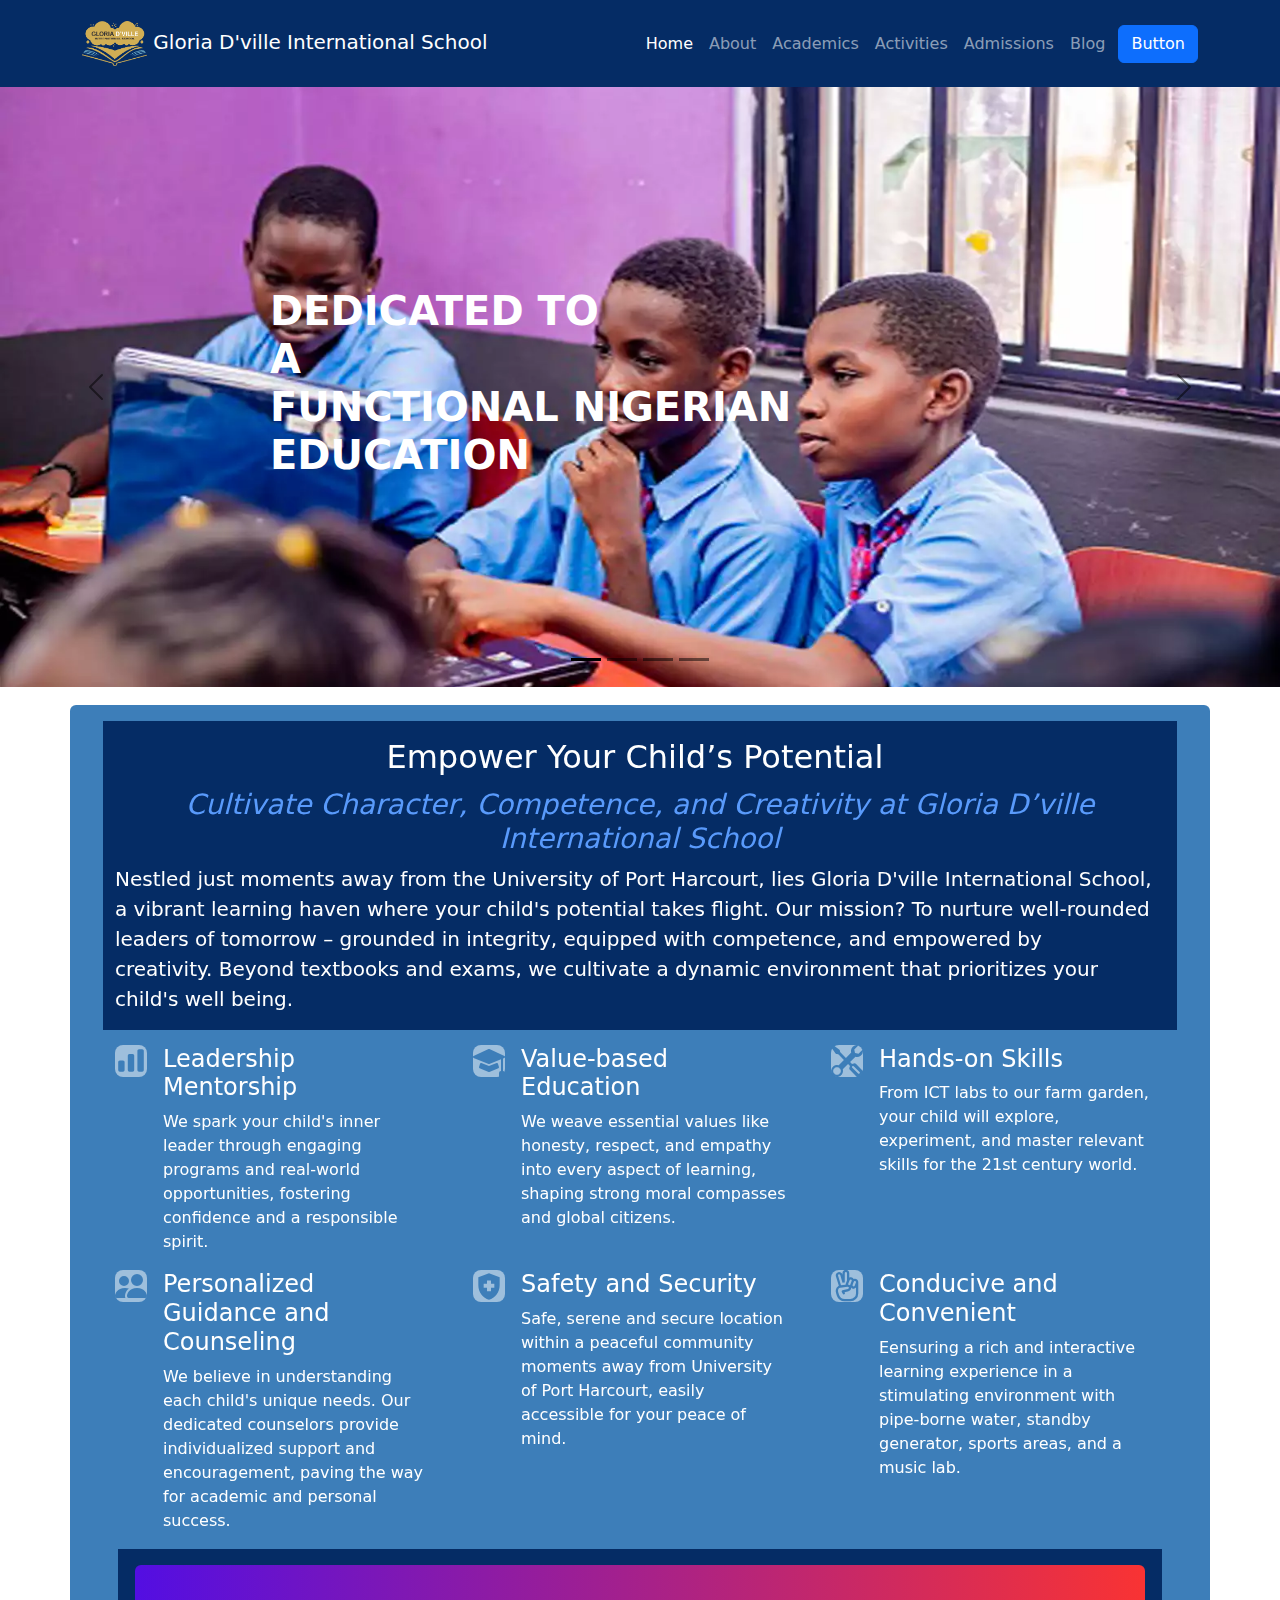
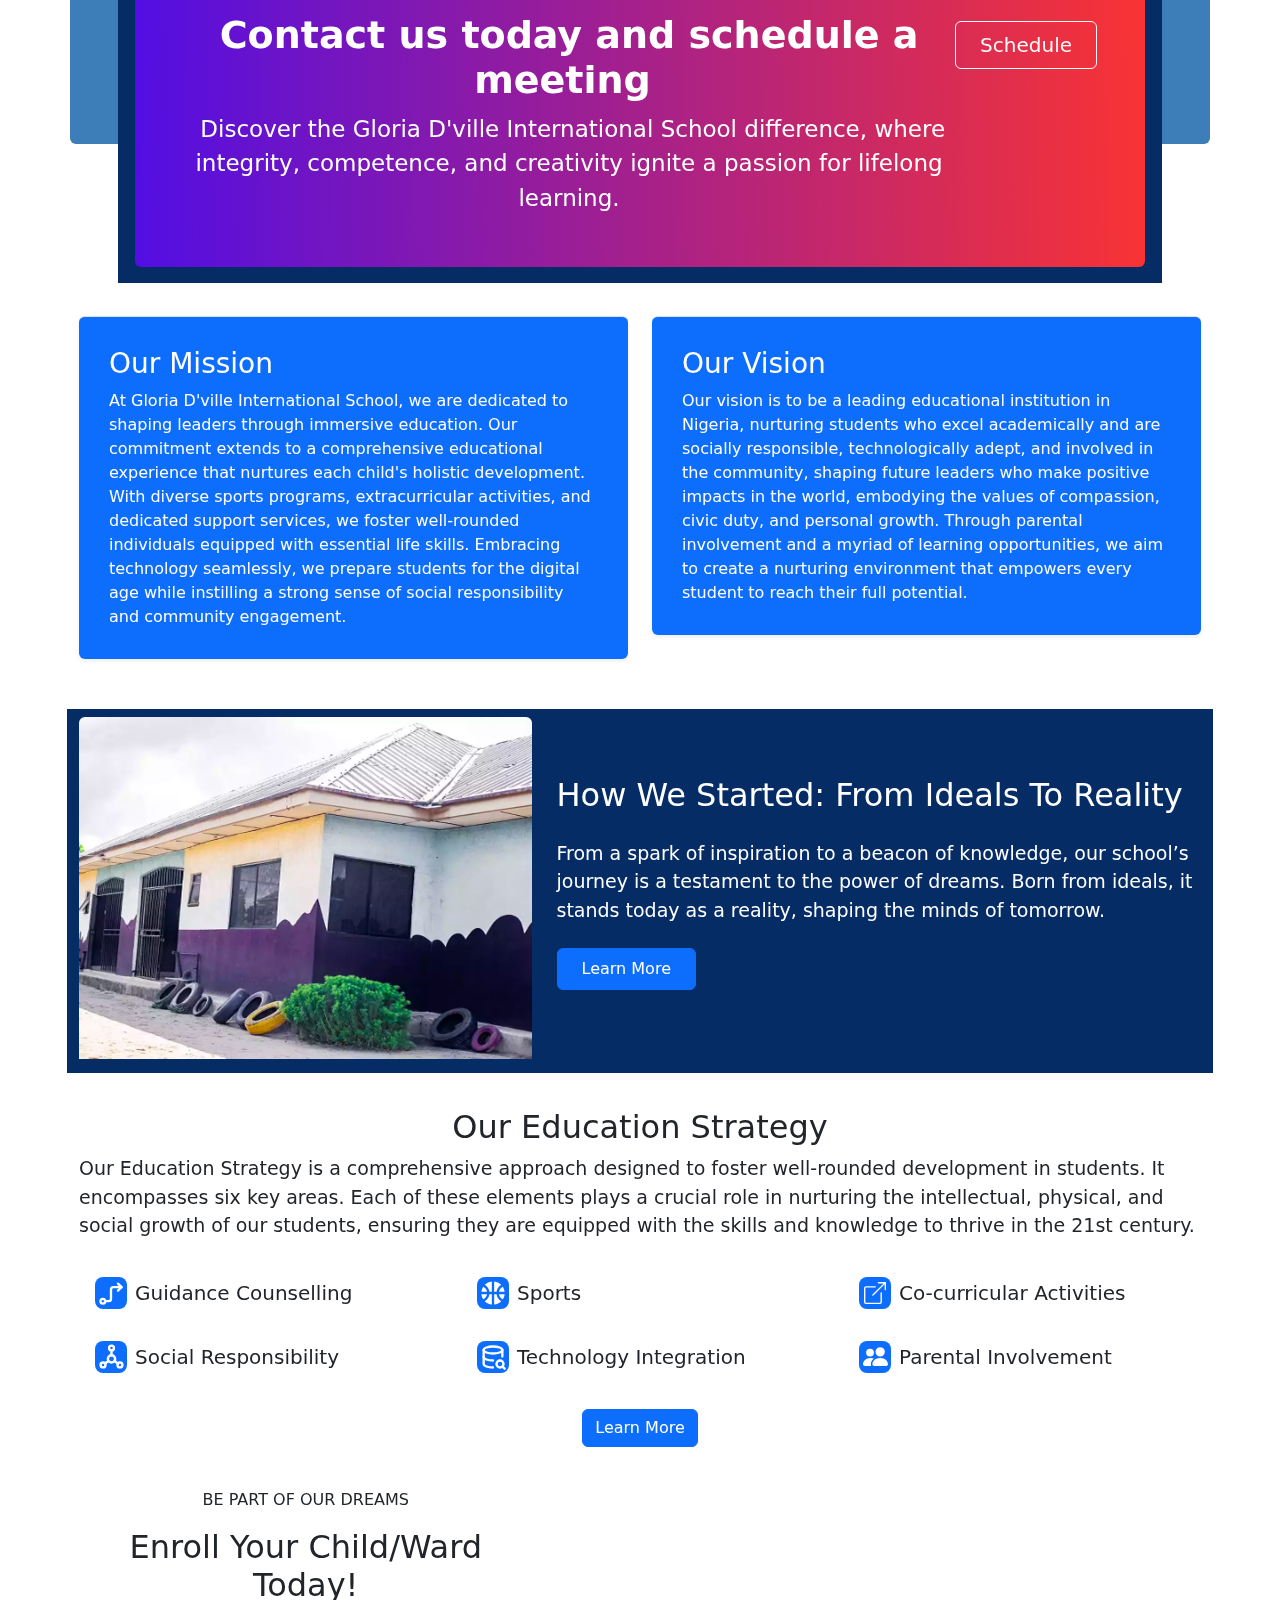
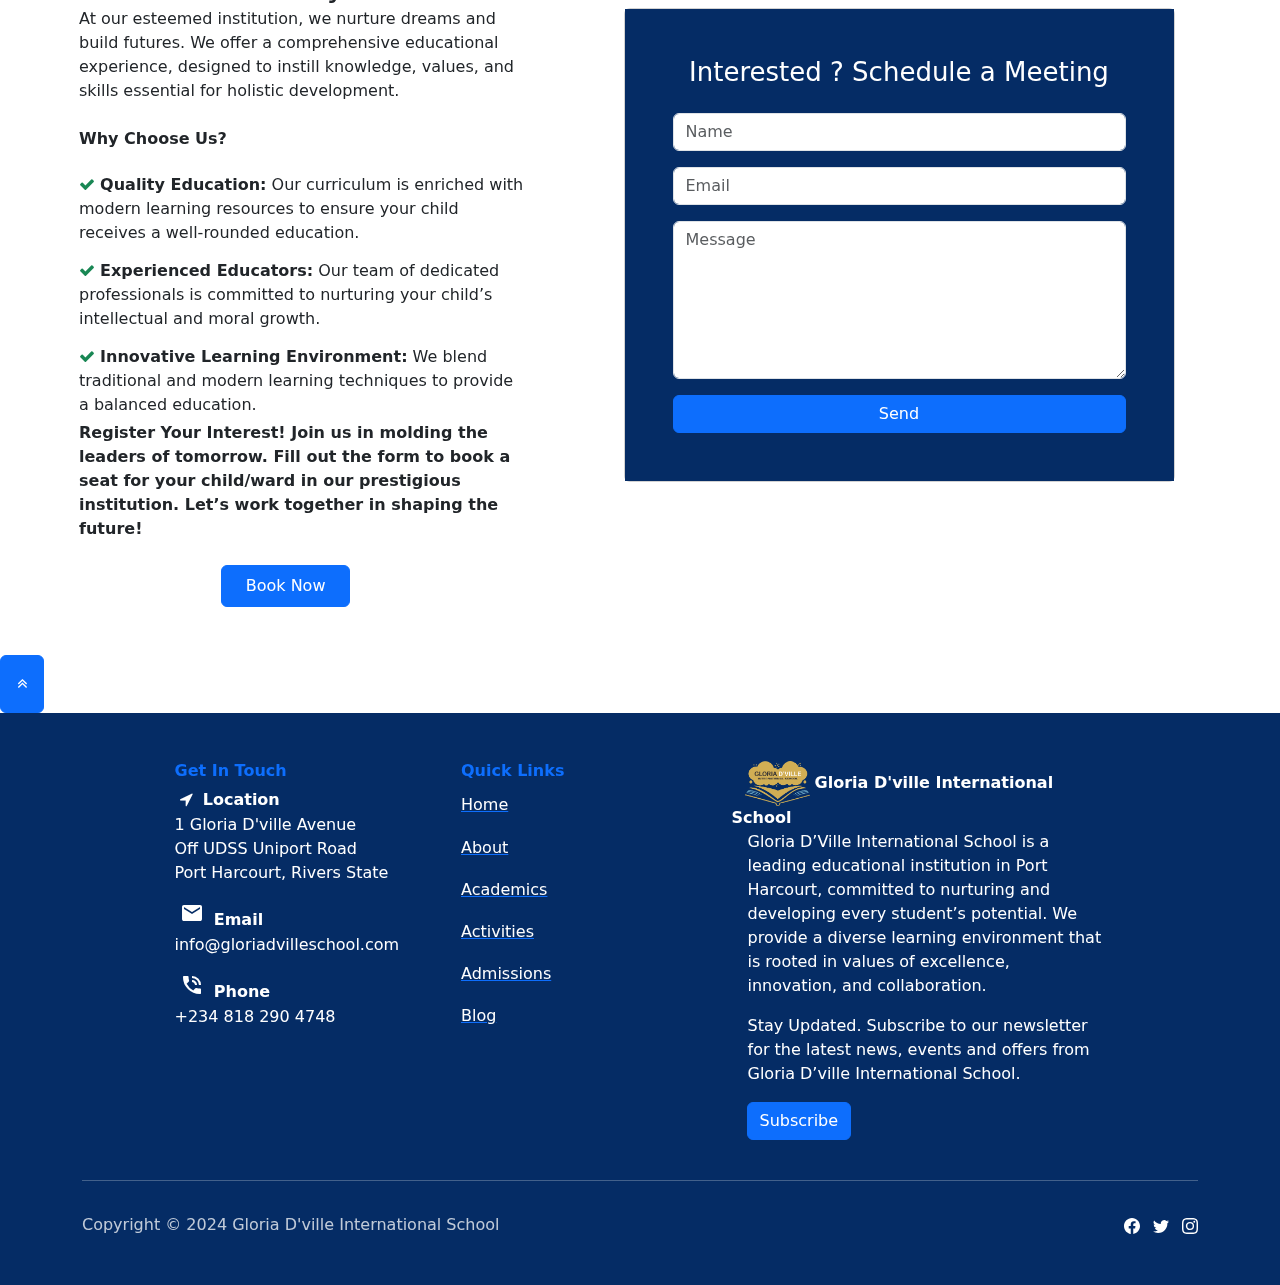
==== commit 97380a27: "Website updates." ====
--- a/index.html
+++ b/index.html
@@ -1,22 +1,105 @@
 <!DOCTYPE html>
-<html data-bs-theme="light" lang="en">
+<html data-bs-theme="auto" lang="en">
 
 <head>
     <meta charset="utf-8">
     <meta name="viewport" content="width=device-width, initial-scale=1.0, shrink-to-fit=no">
     <title>Gloria D'ville International School</title>
+    <script>
+        (function() {
+
+            // JavaScript snippet handling Dark/Light mode switching
+
+            const getStoredTheme = () => localStorage.getItem('theme');
+            const setStoredTheme = theme => localStorage.setItem('theme', theme);
+            const forcedTheme = document.documentElement.getAttribute('data-bss-forced-theme');
+
+            const getPreferredTheme = () => {
+
+                if (forcedTheme) return forcedTheme;
+
+                const storedTheme = getStoredTheme();
+                if (storedTheme) {
+                    return storedTheme;
+                }
+
+                const pageTheme = document.documentElement.getAttribute('data-bs-theme');
+
+                if (pageTheme) {
+                    return pageTheme;
+                }
+
+                return window.matchMedia('(prefers-color-scheme: dark)').matches ? 'dark' : 'light';
+            }
+
+            const setTheme = theme => {
+                if (theme === 'auto' && window.matchMedia('(prefers-color-scheme: dark)').matches) {
+                    document.documentElement.setAttribute('data-bs-theme', 'dark');
+                } else {
+                    document.documentElement.setAttribute('data-bs-theme', theme);
+                }
+            }
+
+            setTheme(getPreferredTheme());
+
+            const showActiveTheme = (theme, focus = false) => {
+                const themeSwitchers = [].slice.call(document.querySelectorAll('.theme-switcher'));
+
+                if (!themeSwitchers.length) return;
+
+                document.querySelectorAll('[data-bs-theme-value]').forEach(element => {
+                    element.classList.remove('active');
+                    element.setAttribute('aria-pressed', 'false');
+                });
+
+                for (const themeSwitcher of themeSwitchers) {
+
+                    const btnToActivate = themeSwitcher.querySelector('[data-bs-theme-value="' + theme + '"]');
+
+                    if (btnToActivate) {
+                        btnToActivate.classList.add('active');
+                        btnToActivate.setAttribute('aria-pressed', 'true');
+                    }
+                }
+            }
+
+            window.matchMedia('(prefers-color-scheme: dark)').addEventListener('change', () => {
+                const storedTheme = getStoredTheme();
+                if (storedTheme !== 'light' && storedTheme !== 'dark') {
+                    setTheme(getPreferredTheme());
+                }
+            });
+
+            window.addEventListener('DOMContentLoaded', () => {
+                showActiveTheme(getPreferredTheme());
+
+                document.querySelectorAll('[data-bs-theme-value]')
+                    .forEach(toggle => {
+                        toggle.addEventListener('click', (e) => {
+                            e.preventDefault();
+                            const theme = toggle.getAttribute('data-bs-theme-value');
+                            setStoredTheme(theme);
+                            setTheme(theme);
+                            showActiveTheme(theme);
+                        })
+                    })
+            });
+        })();
+    </script>
     <link rel="stylesheet" href="assets/bootstrap/css/bootstrap.min.css">
+    <link rel="manifest" href="manifest.json" crossorigin="use-credentials">
     <link rel="stylesheet" href="assets/fonts/font-awesome.min.css">
     <link rel="stylesheet" href="assets/fonts/line-awesome.min.css">
+    <link rel="stylesheet" href="assets/fonts/material-icons.min.css">
     <link rel="stylesheet" href="assets/css/Hero-Carousel-images.css">
     <link rel="stylesheet" href="assets/css/Navbar-Right-Links-Dark-icons.css">
     <link rel="stylesheet" href="assets/css/styles.css">
 </head>
 
 <body style="backdrop-filter: opacity(1);">
-    <nav class="navbar navbar-expand-md sticky-top bg-dark py-3" data-bs-theme="dark" style="--bs-dark: #000080;--bs-dark-rgb: 0,0,128;">
-        <div class="container"><a class="navbar-brand d-flex align-items-center" href="#"><span><img src="assets/img/Glori%20dville%20logo.png" style="width: 65px;" width="65" height="45">&nbsp;Gloria D'ville International School</span></a><button data-bs-toggle="collapse" class="navbar-toggler" data-bs-target="#navcol-5"><span class="visually-hidden">Toggle navigation</span><span class="navbar-toggler-icon"></span></button>
-            <div class="collapse navbar-collapse" id="navcol-5">
+    <nav class="navbar navbar-expand-md sticky-top py-3" style="--bs-dark: #052c650;--bs-dark-rgb: 0,0,128;background: rgb(5,44,101);" data-bs-theme="dark">
+        <div class="container"><a class="navbar-brand d-flex align-items-center" href="#"><span><img src="assets/img/Glori%20dville%20logo.png" style="width: 65px;" width="65" height="45">&nbsp;Gloria D'ville International School</span></a><button data-bs-toggle="collapse" class="navbar-toggler" data-bs-target="#navcol-3"><span class="visually-hidden">Toggle navigation</span><span class="navbar-toggler-icon"></span></button>
+            <div class="collapse navbar-collapse" id="navcol-3">
                 <ul class="navbar-nav ms-auto">
                     <li class="nav-item"><a class="nav-link active" href="index.html">Home</a></li>
                     <li class="nav-item"><a class="nav-link" href="about.html">About</a></li>
@@ -83,13 +166,13 @@
             <div class="col-md-12 col-lg-11 col-xl-12 text-center mx-auto" style="margin-bottom: -33px;background: var(--bs-primary-text-emphasis);">
                 <h2 class="text-center text-white" style="margin-bottom: 12px;margin-top: 17px;">Empower Your Child’s Potential&nbsp;</h2>
                 <h3 class="text-center text-white"><em><span style="color: rgb(89, 154, 251);">Cultivate Character, Competence, and Creativity at Gloria D’ville International School</span></em></h3>
-                <p class="fs-5 w-lg-50" style="text-align: left;">Nestled just moments away from the University of Port Harcourt, lies Gloria D'ville International School, a vibrant learning haven where your child's potential takes flight. Our mission? To nurture well-rounded leaders of tomorrow – grounded in integrity, equipped with competence, and empowered by creativity.&nbsp;Beyond textbooks and exams, we cultivate a dynamic environment that prioritizes your child's well being</p>
+                <p class="fs-5 w-lg-50" style="text-align: left;">Nestled just moments away from the University of Port Harcourt, lies Gloria D'ville International School, a vibrant learning haven where your child's potential takes flight. Our mission? To nurture well-rounded leaders of tomorrow – grounded in integrity, equipped with competence, and empowered by creativity.&nbsp;Beyond textbooks and exams, we cultivate a dynamic environment that prioritizes your child's well being.</p>
             </div>
         </div>
         <div class="row gy-4 row-cols-1 row-cols-md-2 row-cols-xl-3">
             <div class="col">
                 <div class="d-flex">
-                    <div class="bs-icon-sm bs-icon-rounded bs-icon-semi-white text-primary d-flex flex-shrink-0 justify-content-center align-items-center d-inline-block mb-3 bs-icon"><svg xmlns="http://www.w3.org/2000/svg" width="1em" height="1em" viewBox="0 0 20 20" fill="none">
+                    <div class="bs-icon-sm bs-icon-rounded bs-icon-semi-white text-primary d-flex flex-shrink-0 justify-content-center align-items-center d-inline-block mb-3 bs-icon"><svg xmlns="http://www.w3.org/2000/svg" width="1em" height="1em" viewBox="0 0 20 20" fill="none" style="font-size: 33px;">
                             <path d="M2 11C2 10.4477 2.44772 10 3 10H5C5.55228 10 6 10.4477 6 11V16C6 16.5523 5.55228 17 5 17H3C2.44772 17 2 16.5523 2 16V11Z" fill="currentColor"></path>
                             <path d="M8 7C8 6.44772 8.44772 6 9 6H11C11.5523 6 12 6.44772 12 7V16C12 16.5523 11.5523 17 11 17H9C8.44772 17 8 16.5523 8 16V7Z" fill="currentColor"></path>
                             <path d="M14 4C14 3.44772 14.4477 3 15 3H17C17.5523 3 18 3.44772 18 4V16C18 16.5523 17.5523 17 17 17H15C14.4477 17 14 16.5523 14 16V4Z" fill="currentColor"></path>
@@ -102,12 +185,9 @@
             </div>
             <div class="col">
                 <div class="d-flex">
-                    <div class="bs-icon-sm bs-icon-rounded bs-icon-semi-white text-primary d-flex flex-shrink-0 justify-content-center align-items-center d-inline-block mb-3 bs-icon"><svg xmlns="http://www.w3.org/2000/svg" width="1em" height="1em" viewBox="0 0 24 24" fill="none">
-                            <path d="M6 6C6 5.44772 6.44772 5 7 5H17C17.5523 5 18 5.44772 18 6C18 6.55228 17.5523 7 17 7H7C6.44771 7 6 6.55228 6 6Z" fill="currentColor"></path>
-                            <path d="M6 10C6 9.44771 6.44772 9 7 9H17C17.5523 9 18 9.44771 18 10C18 10.5523 17.5523 11 17 11H7C6.44771 11 6 10.5523 6 10Z" fill="currentColor"></path>
-                            <path d="M7 13C6.44772 13 6 13.4477 6 14C6 14.5523 6.44771 15 7 15H17C17.5523 15 18 14.5523 18 14C18 13.4477 17.5523 13 17 13H7Z" fill="currentColor"></path>
-                            <path d="M6 18C6 17.4477 6.44772 17 7 17H11C11.5523 17 12 17.4477 12 18C12 18.5523 11.5523 19 11 19H7C6.44772 19 6 18.5523 6 18Z" fill="currentColor"></path>
-                            <path fill-rule="evenodd" clip-rule="evenodd" d="M2 4C2 2.34315 3.34315 1 5 1H19C20.6569 1 22 2.34315 22 4V20C22 21.6569 20.6569 23 19 23H5C3.34315 23 2 21.6569 2 20V4ZM5 3H19C19.5523 3 20 3.44771 20 4V20C20 20.5523 19.5523 21 19 21H5C4.44772 21 4 20.5523 4 20V4C4 3.44772 4.44771 3 5 3Z" fill="currentColor"></path>
+                    <div class="bs-icon-sm bs-icon-rounded bs-icon-semi-white text-primary d-flex flex-shrink-0 justify-content-center align-items-center d-inline-block mb-3 bs-icon"><svg xmlns="http://www.w3.org/2000/svg" width="1em" height="1em" fill="currentColor" viewBox="0 0 16 16" class="bi bi-mortarboard-fill" style="font-size: 102px;">
+                            <path d="M8.211 2.047a.5.5 0 0 0-.422 0l-7.5 3.5a.5.5 0 0 0 .025.917l7.5 3a.5.5 0 0 0 .372 0L14 7.14V13a1 1 0 0 0-1 1v2h3v-2a1 1 0 0 0-1-1V6.739l.686-.275a.5.5 0 0 0 .025-.917l-7.5-3.5Z"></path>
+                            <path d="M4.176 9.032a.5.5 0 0 0-.656.327l-.5 1.7a.5.5 0 0 0 .294.605l4.5 1.8a.5.5 0 0 0 .372 0l4.5-1.8a.5.5 0 0 0 .294-.605l-.5-1.7a.5.5 0 0 0-.656-.327L8 10.466z"></path>
                         </svg></div>
                     <div class="px-3">
                         <h4 class="text-white">Value-based Education</h4>
@@ -117,8 +197,8 @@
             </div>
             <div class="col">
                 <div class="d-flex">
-                    <div class="bs-icon-sm bs-icon-rounded bs-icon-semi-white text-primary d-flex flex-shrink-0 justify-content-center align-items-center d-inline-block mb-3 bs-icon"><svg xmlns="http://www.w3.org/2000/svg" width="1em" height="1em" fill="currentColor" viewBox="0 0 16 16" class="bi bi-hammer">
-                            <path d="M9.972 2.508a.5.5 0 0 0-.16-.556l-.178-.129a5.009 5.009 0 0 0-2.076-.783C6.215.862 4.504 1.229 2.84 3.133H1.786a.5.5 0 0 0-.354.147L.146 4.567a.5.5 0 0 0 0 .706l2.571 2.579a.5.5 0 0 0 .708 0l1.286-1.29a.5.5 0 0 0 .146-.353V5.57l8.387 8.873A.5.5 0 0 0 14 14.5l1.5-1.5a.5.5 0 0 0 .017-.689l-9.129-8.63c.747-.456 1.772-.839 3.112-.839a.5.5 0 0 0 .472-.334z"></path>
+                    <div class="bs-icon-sm bs-icon-rounded bs-icon-semi-white text-primary d-flex flex-shrink-0 justify-content-center align-items-center d-inline-block mb-3 bs-icon"><svg xmlns="http://www.w3.org/2000/svg" width="1em" height="1em" fill="currentColor" viewBox="0 0 16 16" class="bi bi-tools" style="font-size: 40px;">
+                            <path d="M1 0 0 1l2.2 3.081a1 1 0 0 0 .815.419h.07a1 1 0 0 1 .708.293l2.675 2.675-2.617 2.654A3.003 3.003 0 0 0 0 13a3 3 0 1 0 5.878-.851l2.654-2.617.968.968-.305.914a1 1 0 0 0 .242 1.023l3.27 3.27a.997.997 0 0 0 1.414 0l1.586-1.586a.997.997 0 0 0 0-1.414l-3.27-3.27a1 1 0 0 0-1.023-.242L10.5 9.5l-.96-.96 2.68-2.643A3.005 3.005 0 0 0 16 3c0-.269-.035-.53-.102-.777l-2.14 2.141L12 4l-.364-1.757L13.777.102a3 3 0 0 0-3.675 3.68L7.462 6.46 4.793 3.793a1 1 0 0 1-.293-.707v-.071a1 1 0 0 0-.419-.814zm9.646 10.646a.5.5 0 0 1 .708 0l2.914 2.915a.5.5 0 0 1-.707.707l-2.915-2.914a.5.5 0 0 1 0-.708M3 11l.471.242.529.026.287.445.445.287.026.529L5 13l-.242.471-.026.529-.445.287-.287.445-.529.026L3 15l-.471-.242L2 14.732l-.287-.445L1.268 14l-.026-.529L1 13l.242-.471.026-.529.445-.287.287-.445.529-.026z"></path>
                         </svg></div>
                     <div class="px-3">
                         <h4 class="text-white">Hands-on Skills</h4>
@@ -128,8 +208,8 @@
             </div>
             <div class="col">
                 <div class="d-flex">
-                    <div class="bs-icon-sm bs-icon-rounded bs-icon-semi-white text-primary d-flex flex-shrink-0 justify-content-center align-items-center d-inline-block mb-3 bs-icon"><svg xmlns="http://www.w3.org/2000/svg" width="1em" height="1em" viewBox="0 0 20 20" fill="none">
-                            <path fill-rule="evenodd" clip-rule="evenodd" d="M18 3C18 2.65342 17.8205 2.33156 17.5257 2.14935C17.2309 1.96714 16.8628 1.95058 16.5528 2.10557L8.76393 6H5C3.34315 6 2 7.34315 2 9C2 10.6569 3.34315 12 5 12H5.27925L7.05132 17.3162C7.18744 17.7246 7.56958 18 8.00001 18H9.00001C9.55229 18 10 17.5523 10 17V12.618L16.5528 15.8944C16.8628 16.0494 17.2309 16.0329 17.5257 15.8507C17.8205 15.6684 18 15.3466 18 15V3Z" fill="currentColor"></path>
+                    <div class="bs-icon-sm bs-icon-rounded bs-icon-semi-white text-primary d-flex flex-shrink-0 justify-content-center align-items-center d-inline-block mb-3 bs-icon"><svg xmlns="http://www.w3.org/2000/svg" width="1em" height="1em" fill="currentColor" viewBox="0 0 16 16" class="bi bi-people-fill" style="font-size: 32px;">
+                            <path d="M7 14s-1 0-1-1 1-4 5-4 5 3 5 4-1 1-1 1zm4-6a3 3 0 1 0 0-6 3 3 0 0 0 0 6m-5.784 6A2.238 2.238 0 0 1 5 13c0-1.355.68-2.75 1.936-3.72A6.325 6.325 0 0 0 5 9c-4 0-5 3-5 4s1 1 1 1zM4.5 8a2.5 2.5 0 1 0 0-5 2.5 2.5 0 0 0 0 5"></path>
                         </svg></div>
                     <div class="px-3">
                         <h4 class="text-white">Personalized Guidance and Counseling</h4>
@@ -139,13 +219,9 @@
             </div>
             <div class="col">
                 <div class="d-flex">
-                    <div class="bs-icon-sm bs-icon-rounded bs-icon-semi-white text-primary d-flex flex-shrink-0 justify-content-center align-items-center d-inline-block mb-3 bs-icon"><svg xmlns="http://www.w3.org/2000/svg" enable-background="new 0 0 24 24" height="1em" viewBox="0 0 24 24" width="1em" fill="currentColor">
-                            <g>
-                                <rect fill="none" height="24" width="24"></rect>
-                            </g>
-                            <g>
-                                <path d="M12,2L4,5v6.09c0,5.05,3.41,9.76,8,10.91c4.59-1.15,8-5.86,8-10.91V5L12,2z M12,17c-2.76,0-5-2.24-5-5s2.24-5,5-5 s5,2.24,5,5S14.76,17,12,17z M13.65,14.35l-2.15-2.15V9h1v2.79l1.85,1.85L13.65,14.35z"></path>
-                            </g>
+                    <div class="bs-icon-sm bs-icon-rounded bs-icon-semi-white text-primary d-flex flex-shrink-0 justify-content-center align-items-center d-inline-block mb-3 bs-icon"><svg xmlns="http://www.w3.org/2000/svg" enable-background="new 0 0 24 24" height="1em" viewBox="0 0 24 24" width="1em" fill="currentColor" style="font-size: 59px;">
+                            <rect fill="none" height="24" width="24"></rect>
+                            <path d="M10.5,13H8v-3h2.5V7.5h3V10H16v3h-2.5v2.5h-3V13z M12,2L4,5v6.09c0,5.05,3.41,9.76,8,10.91c4.59-1.15,8-5.86,8-10.91V5L12,2 z"></path>
                         </svg></div>
                     <div class="px-3">
                         <h4 class="text-white">Safety and Security</h4>
@@ -155,23 +231,23 @@
             </div>
             <div class="col">
                 <div class="d-flex">
-                    <div class="bs-icon-sm bs-icon-rounded bs-icon-semi-white text-primary d-flex flex-shrink-0 justify-content-center align-items-center d-inline-block mb-3 bs-icon"><i class="la la-hand-peace-o" style="font-size: 23px;"></i></div>
-                    <div class="px-3">
-                        <h4 class="text-white">Conducive nad Convenient</h4>
+                    <div class="bs-icon-sm bs-icon-rounded bs-icon-semi-white text-primary d-flex flex-shrink-0 justify-content-center align-items-center d-inline-block mb-3 bs-icon"><i class="la la-hand-peace-o" style="font-size: 36px;"></i></div>
+                    <div class="px-3">
+                        <h4 class="text-white">Conducive and Convenient</h4>
                         <p>Eensuring a rich and interactive learning experience in a stimulating environment with pipe-borne water, standby generator, sports areas, and a music lab.</p>
                     </div>
                 </div>
             </div>
         </div>
         <div class="col-md-12 col-lg-11 col-xl-12 text-center mx-auto" style="margin-bottom: -33px;background: var(--bs-primary-text-emphasis);">
-            <section class="py-4 py-xl-5" style="margin-bottom: -166px;">
+            <section class="py-4 py-xl-5" style="padding: 5px;margin: 0px;margin-top: 0px;margin-bottom: -155px;">
                 <div class="container">
                     <div class="text-white bg-primary border rounded border-0 border-primary d-flex flex-column justify-content-between flex-lg-row p-4 p-md-5" style="background: linear-gradient(89deg, #520ee3, #f93333);">
                         <div class="pb-2 pb-lg-1">
                             <h2 class="fw-bold mb-2" style="font-size: 38px;">Contact us today and schedule a meeting&nbsp;</h2>
                             <p class="mb-0" style="font-size: 23px;">&nbsp;Discover the Gloria D'ville International School difference, where integrity, competence, and creativity ignite a passion for lifelong learning.</p>
                         </div>
-                        <div class="my-2"><a class="btn btn-primary fs-5 d-block py-2 px-4" role="button" href="#" target="_top" rel="noreferrer">Contact</a></div>
+                        <div class="my-2"><a class="btn btn-outline-light fs-5 d-block py-2 px-4" role="button" href="#">Schedule</a></div>
                     </div>
                 </div>
             </section>
@@ -220,7 +296,7 @@
         <div class="row row-cols-1 row-cols-md-2 row-cols-xl-3">
             <div class="col">
                 <div class="d-flex p-3">
-                    <div class="bs-icon-sm bs-icon-rounded bs-icon-primary d-flex flex-shrink-0 justify-content-center align-items-center d-inline-block bs-icon sm"><svg xmlns="http://www.w3.org/2000/svg" width="1em" height="1em" viewBox="0 0 24 24" stroke-width="2" stroke="currentColor" fill="none" stroke-linecap="round" stroke-linejoin="round" class="icon icon-tabler icon-tabler-arrow-guide">
+                    <div class="bs-icon-sm bs-icon-rounded bs-icon-primary d-flex flex-shrink-0 justify-content-center align-items-center d-inline-block bs-icon sm"><svg xmlns="http://www.w3.org/2000/svg" width="1em" height="1em" viewBox="0 0 24 24" stroke-width="2" stroke="currentColor" fill="none" stroke-linecap="round" stroke-linejoin="round" class="icon icon-tabler icon-tabler-arrow-guide" style="font-size: 28px;">
                             <path stroke="none" d="M0 0h24v24H0z" fill="none"></path>
                             <path d="M5 19m-2 0a2 2 0 1 0 4 0a2 2 0 1 0 -4 0"></path>
                             <path d="M7 19h3a2 2 0 0 0 2 -2v-8a2 2 0 0 1 2 -2h7"></path>
@@ -233,7 +309,7 @@
             </div>
             <div class="col">
                 <div class="d-flex p-3">
-                    <div class="bs-icon-sm bs-icon-rounded bs-icon-primary d-flex flex-shrink-0 justify-content-center align-items-center d-inline-block bs-icon sm"><svg xmlns="http://www.w3.org/2000/svg" enable-background="new 0 0 24 24" height="1em" viewBox="0 0 24 24" width="1em" fill="currentColor">
+                    <div class="bs-icon-sm bs-icon-rounded bs-icon-primary d-flex flex-shrink-0 justify-content-center align-items-center d-inline-block bs-icon sm"><svg xmlns="http://www.w3.org/2000/svg" enable-background="new 0 0 24 24" height="1em" viewBox="0 0 24 24" width="1em" fill="currentColor" style="font-size: 28px;">
                             <g>
                                 <rect fill="none" height="24" width="24"></rect>
                             </g>
@@ -273,18 +349,18 @@
             </div>
             <div class="col">
                 <div class="d-flex p-3">
-                    <div class="bs-icon-sm bs-icon-rounded bs-icon-primary d-flex flex-shrink-0 justify-content-center align-items-center d-inline-block bs-icon sm"><svg xmlns="http://www.w3.org/2000/svg" width="1em" height="1em" fill="currentColor" viewBox="0 0 16 16" class="bi bi-box-arrow-up-right">
+                    <div class="bs-icon-sm bs-icon-rounded bs-icon-primary d-flex flex-shrink-0 justify-content-center align-items-center d-inline-block bs-icon sm"><svg xmlns="http://www.w3.org/2000/svg" width="1em" height="1em" fill="currentColor" viewBox="0 0 16 16" class="bi bi-box-arrow-up-right" style="font-size: 22px;">
                             <path fill-rule="evenodd" d="M8.636 3.5a.5.5 0 0 0-.5-.5H1.5A1.5 1.5 0 0 0 0 4.5v10A1.5 1.5 0 0 0 1.5 16h10a1.5 1.5 0 0 0 1.5-1.5V7.864a.5.5 0 0 0-1 0V14.5a.5.5 0 0 1-.5.5h-10a.5.5 0 0 1-.5-.5v-10a.5.5 0 0 1 .5-.5h6.636a.5.5 0 0 0 .5-.5"></path>
                             <path fill-rule="evenodd" d="M16 .5a.5.5 0 0 0-.5-.5h-5a.5.5 0 0 0 0 1h3.793L6.146 9.146a.5.5 0 1 0 .708.708L15 1.707V5.5a.5.5 0 0 0 1 0z"></path>
                         </svg></div>
                     <div class="px-2">
-                        <h5 class="mb-0 mt-1">Extracurricular Activities</h5>
-                    </div>
-                </div>
-            </div>
-            <div class="col">
-                <div class="d-flex p-3">
-                    <div class="bs-icon-sm bs-icon-rounded bs-icon-primary d-flex flex-shrink-0 justify-content-center align-items-center d-inline-block bs-icon sm"><svg xmlns="http://www.w3.org/2000/svg" width="1em" height="1em" viewBox="0 0 24 24" stroke-width="2" stroke="currentColor" fill="none" stroke-linecap="round" stroke-linejoin="round" class="icon icon-tabler icon-tabler-social">
+                        <h5 class="mb-0 mt-1">Co-curricular Activities</h5>
+                    </div>
+                </div>
+            </div>
+            <div class="col">
+                <div class="d-flex p-3">
+                    <div class="bs-icon-sm bs-icon-rounded bs-icon-primary d-flex flex-shrink-0 justify-content-center align-items-center d-inline-block bs-icon sm"><svg xmlns="http://www.w3.org/2000/svg" width="1em" height="1em" viewBox="0 0 24 24" stroke-width="2" stroke="currentColor" fill="none" stroke-linecap="round" stroke-linejoin="round" class="icon icon-tabler icon-tabler-social" style="font-size: 29px;">
                             <path stroke="none" d="M0 0h24v24H0z" fill="none"></path>
                             <path d="M12 5m-2 0a2 2 0 1 0 4 0a2 2 0 1 0 -4 0"></path>
                             <path d="M5 19m-2 0a2 2 0 1 0 4 0a2 2 0 1 0 -4 0"></path>
@@ -301,7 +377,7 @@
             </div>
             <div class="col">
                 <div class="d-flex p-3">
-                    <div class="bs-icon-sm bs-icon-rounded bs-icon-primary d-flex flex-shrink-0 justify-content-center align-items-center d-inline-block bs-icon sm"><svg xmlns="http://www.w3.org/2000/svg" width="1em" height="1em" viewBox="0 0 24 24" stroke-width="2" stroke="currentColor" fill="none" stroke-linecap="round" stroke-linejoin="round" class="icon icon-tabler icon-tabler-database-search">
+                    <div class="bs-icon-sm bs-icon-rounded bs-icon-primary d-flex flex-shrink-0 justify-content-center align-items-center d-inline-block bs-icon sm"><svg xmlns="http://www.w3.org/2000/svg" width="1em" height="1em" viewBox="0 0 24 24" stroke-width="2" stroke="currentColor" fill="none" stroke-linecap="round" stroke-linejoin="round" class="icon icon-tabler icon-tabler-database-search" style="font-size: 28px;">
                             <path stroke="none" d="M0 0h24v24H0z" fill="none"></path>
                             <path d="M4 6c0 1.657 3.582 3 8 3s8 -1.343 8 -3s-3.582 -3 -8 -3s-8 1.343 -8 3"></path>
                             <path d="M4 6v6c0 1.657 3.582 3 8 3m8 -3.5v-5.5"></path>
@@ -317,7 +393,7 @@
             </div>
             <div class="col">
                 <div class="d-flex p-3">
-                    <div class="bs-icon-sm bs-icon-rounded bs-icon-primary d-flex flex-shrink-0 justify-content-center align-items-center d-inline-block bs-icon sm"><svg xmlns="http://www.w3.org/2000/svg" width="1em" height="1em" fill="currentColor" viewBox="0 0 16 16" class="bi bi-people-fill">
+                    <div class="bs-icon-sm bs-icon-rounded bs-icon-primary d-flex flex-shrink-0 justify-content-center align-items-center d-inline-block bs-icon sm"><svg xmlns="http://www.w3.org/2000/svg" width="1em" height="1em" fill="currentColor" viewBox="0 0 16 16" class="bi bi-people-fill" style="font-size: 25px;">
                             <path d="M7 14s-1 0-1-1 1-4 5-4 5 3 5 4-1 1-1 1zm4-6a3 3 0 1 0 0-6 3 3 0 0 0 0 6m-5.784 6A2.238 2.238 0 0 1 5 13c0-1.355.68-2.75 1.936-3.72A6.325 6.325 0 0 0 5 9c-4 0-5 3-5 4s1 1 1 1zM4.5 8a2.5 2.5 0 1 0 0-5 2.5 2.5 0 0 0 0 5"></path>
                         </svg></div>
                     <div class="px-2">
@@ -327,40 +403,6 @@
             </div>
         </div>
         <div class="d-xxl-flex justify-content-xxl-center" style="padding: 0px 0px 0px;padding-top: 20px;padding-bottom: 20px;text-align: center;"><a class="btn btn-primary d-xxl-flex" role="button" href="about.html">Learn More</a></div>
-    </div>
-    <div class="container-fluid pt-5">
-        <div class="text-center pb-2" style="padding-right: 12px;padding-left: 12px;padding-bottom: 0px;">
-            <p class="section-title px-5"><span class="px-2">Popular Classes</span></p>
-            <h1 class="mb-4">Classes for Your Kids</h1>
-        </div>
-        <div class="container">
-            <div class="row">
-                <div class="col-lg-4 mb-5">
-                    <div class="card bg-light border-0 shadow-sm pb-2"><img class="card-img-top w-100 d-block card-img-top mb-2" src="assets/img/class-1.jpg" alt="">
-                        <div class="card-body text-center">
-                            <h4 class="card-title">Drawing Class</h4>
-                            <p class="card-text">Justo ea diam stet diam ipsum no sit, ipsum vero et et diam ipsum duo et no et, ipsum ipsum erat duo amet clita duo</p>
-                        </div>
-                    </div>
-                </div>
-                <div class="col-lg-4 mb-5">
-                    <div class="card bg-light border-0 shadow-sm pb-2"><img class="card-img-top w-100 d-block card-img-top mb-2" src="assets/img/class-2.jpg" alt="">
-                        <div class="card-body text-center">
-                            <h4 class="card-title">Language Learning</h4>
-                            <p class="card-text">Justo ea diam stet diam ipsum no sit, ipsum vero et et diam ipsum duo et no et, ipsum ipsum erat duo amet clita duo</p>
-                        </div>
-                    </div>
-                </div>
-                <div class="col-lg-4 mb-5">
-                    <div class="card bg-light border-0 shadow-sm pb-2"><img class="card-img-top w-100 d-block card-img-top mb-2" src="assets/img/class-3.jpg" alt="">
-                        <div class="card-body text-center">
-                            <h4 class="card-title">Basic Science</h4>
-                            <p class="card-text">Justo ea diam stet diam ipsum no sit, ipsum vero et et diam ipsum duo et no et, ipsum ipsum erat duo amet clita duo</p>
-                        </div>
-                    </div>
-                </div>
-            </div>
-        </div>
     </div>
     <div class="container-fluid py-5" style="text-align: center;filter: blur(0px);">
         <div class="container">
@@ -370,9 +412,9 @@
                     <h2 class="mb-4" style="text-align: center;">Enroll Your Child/Ward Today!</h2>
                     <p style="text-align: left;margin-top: -21px;font-size: 16px;">At our esteemed institution, we nurture dreams and build futures. We offer a comprehensive educational experience, designed to instill knowledge, values, and skills essential for holistic development.<br><br><strong>Why Choose Us?</strong></p>
                     <ul class="list-inline m-0">
-                        <li class="list-inline-item py-2" style="text-align: left;margin-top: -15px;"><i class="fa fa-check text-success mr-3" style="text-align: left;margin-top: -15px;"></i>&nbsp;<strong>Quality Education:</strong> Our curriculum is enriched with modern learning resources to ensure your child receives a well-rounded education.</li>
-                        <li class="list-inline-item py-2" style="text-align: left;margin-top: -15px;"><i class="fa fa-check text-success mr-3" style="text-align: left;margin-top: -15px;"></i>&nbsp;<strong>Experienced Educators:</strong> Our team of dedicated professionals is committed to nurturing your child’s intellectual and moral growth.</li>
-                        <li class="list-inline-item py-2" style="text-align: left;margin-top: -15px;"><i class="fa fa-check text-success mr-3"></i>&nbsp;<strong>Innovative Learning Environment:</strong> We blend traditional and modern learning techniques to provide a balanced education.</li>
+                        <li class="list-inline-item py-2" style="text-align: left;margin-top: -2px;"><i class="fa fa-check text-success mr-3" style="text-align: left;margin-top: -2px;"></i>&nbsp;<strong>Quality Education:</strong> Our curriculum is enriched with modern learning resources to ensure your child receives a well-rounded education.</li>
+                        <li class="list-inline-item py-2" style="text-align: left;margin-top: -2px;"><i class="fa fa-check text-success mr-3" style="text-align: left;margin-top: -2px;"></i>&nbsp;<strong>Experienced Educators:</strong> Our team of dedicated professionals is committed to nurturing your child’s intellectual and moral growth.</li>
+                        <li class="list-inline-item py-2" style="text-align: left;margin-top: -2px;"><i class="fa fa-check text-success mr-3"></i>&nbsp;<strong>Innovative Learning Environment:</strong> We blend traditional and modern learning techniques to provide a balanced education.</li>
                         <li class="list-inline-item py-2" style="text-align: left;margin-top: -12px;margin-bottom: -34px;"><strong>Register Your Interest! Join us in molding the leaders of tomorrow. Fill out the form to book a seat for your child/ward in our prestigious institution. Let’s work together in shaping the future!</strong></li>
                     </ul>
                     <div class="row">
@@ -381,7 +423,7 @@
                 </div>
                 <div class="col-md-12 col-lg-6 col-xl-6 col-xxl-6" style="padding-bottom: 1px;padding-right: 10px;padding-top: 44px;">
                     <div class="card mb-5">
-                        <div class="card-body p-sm-5" style="background: navy;">
+                        <div class="card-body p-sm-5" style="background: #052c65;">
                             <h2 class="text-center mb-4" style="color: var(--bs-body-bg);font-size: 26px;">Interested ? Schedule a Meeting</h2>
                             <form method="post">
                                 <div class="mb-3"><input class="form-control" type="text" id="name-1" name="name" placeholder="Name"></div>
@@ -395,28 +437,32 @@
             </div>
         </div>
     </div><a class="btn btn-primary p-3 back-to-top" role="button" href="#"><i class="fa fa-angle-double-up"></i></a>
-    <footer style="background: #052c65;color: var(--bs-body-bg);">
+    <footer style="background: #052c65;color: var(--bs-body-bg);margin-top: 0px;">
         <div class="container py-4 py-lg-5" style="--bs-primary: #0d6efd;--bs-primary-rgb: 13,110,253;--bs-secondary: #6c757d;--bs-secondary-rgb: 108,117,125;background: #052c65;">
             <div class="row justify-content-center">
                 <div class="col-sm-4 col-md-3 text-center text-lg-start d-flex flex-column item" style="color: var(--bs-body-bg);">
-                    <h3 class="fs-6" style="font-weight: bold;">Services</h3>
-                    <ul class="list-unstyled">
-                        <li><a class="link-secondary" href="#"><span style="color: rgb(255, 255, 255);">Web design</span></a></li>
-                        <li><a class="link-secondary" href="#" style="color: var(--bs-body-bg);"><span style="color: rgb(255, 255, 255);">Development</span></a></li>
-                        <li><a class="link-secondary" href="#"><span style="color: rgb(255, 255, 255);">Hosting</span></a></li>
-                    </ul>
+                    <h3 class="fs-6" style="font-weight: bold;color: rgb(13,110,253);">Get In Touch</h3>
+                    <p>&nbsp;<i class="fa fa-location-arrow"></i>&nbsp; <strong>Location</strong></p>
+                    <p style="margin-top: -15px;">1 Gloria D'ville Avenue&nbsp;<br>Off UDSS Uniport Road<br>Port Harcourt, Rivers State</p>
+                    <p>&nbsp;<i class="material-icons">email</i>&nbsp; <strong>Email</strong></p>
+                    <p style="margin-top: -15px;">info@gloriadvilleschool.com</p>
+                    <p>&nbsp;<i class="material-icons">phone_in_talk</i>&nbsp; <strong>Phone</strong></p>
+                    <p style="margin-top: -15px;">+234 818 290 4748</p>
                 </div>
                 <div class="col-sm-4 col-md-3 text-center text-lg-start d-flex flex-column item">
-                    <h3 class="fs-6" style="font-weight: bold;">About</h3>
-                    <ul class="list-unstyled">
-                        <li><a class="link-secondary" href="#"><span style="color: rgb(255, 255, 255);">Company</span></a></li>
-                        <li><a class="link-secondary" href="#"><span style="color: rgb(255, 255, 255);">Team</span></a></li>
-                        <li><a class="link-secondary" href="#"><span style="color: rgb(255, 255, 255);">Legacy</span></a></li>
-                    </ul>
-                </div>
-                <div class="col-lg-3 col-xl-4 text-center text-lg-start d-flex flex-column align-items-center order-first align-items-lg-start order-lg-last item social" style="color: var(--bs-body-bg);"><span style="margin-left: -29px;"><img src="assets/img/Glori%20dville%20logo.png" style="width: 65px;" width="65" height="45">&nbsp;<strong>Gloria D'ville International School</strong></span>
-                    <div class="fw-bold d-flex align-items-center mb-2"></div>
-                    <p class="text-muted copyright" style="margin-left: -22px;"><span style="color: rgba(255, 255, 255, 0.75);">Sem eleifend donec molestie, integer quisque orci aliquam.</span></p>
+                    <h3 class="fs-6" style="font-weight: bold;color: rgb(13,110,253);">Quick Links</h3>
+                    <h6 style="margin-bottom: 16px;padding-top: 7px;"><a href="index.html"><span style="color: rgb(255, 255, 255);">Home</span></a></h6>
+                    <h6 style="margin-bottom: 16px;padding-top: 7px;"><a href="index.html"><span style="color: rgb(255, 255, 255);">About</span></a></h6>
+                    <h6 style="margin-bottom: 16px;padding-top: 7px;"><a href="#"><span style="color: rgb(255, 255, 255);">Academics</span></a></h6>
+                    <h6 style="margin-bottom: 16px;padding-top: 7px;"><a href="#"><span style="color: rgb(255, 255, 255);">Activities</span></a></h6>
+                    <h6 style="margin-bottom: 16px;padding-top: 7px;"><a href="#"><span style="color: rgb(255, 255, 255);">Admissions</span></a></h6>
+                    <h6 style="margin-bottom: 16px;padding-top: 7px;"><a href="#"><span style="color: rgb(255, 255, 255);">Blog</span></a></h6>
+                </div>
+                <div class="col-lg-3 col-xl-4 text-center text-lg-start d-flex flex-column align-items-center order-first align-items-lg-start order-lg-last item social" style="color: var(--bs-body-bg);"><span style="margin-left: -16px;"><img src="assets/img/Glori%20dville%20logo.png" style="width: 65px;margin-left: 13px;" width="65" height="45">&nbsp;<strong>Gloria D'ville International School</strong></span>
+                    <p style="padding-right: 3px;">Gloria D’Ville International School is a leading educational institution in Port Harcourt, committed to nurturing and developing every student’s potential. We provide a diverse learning environment that is rooted in values of excellence, innovation, and collaboration.</p>
+                    <p style="padding-right: 3px;">Stay Updated. Subscribe to our newsletter for the latest news, events and offers from Gloria D’ville International School.&nbsp; &nbsp;</p>
+                    <div class="fw-bold d-flex align-items-center mb-2" style="margin-left: 13px;"><button class="btn btn-primary" type="button" style="margin-left: -14px;">Subscribe</button></div>
+                    <p class="text-muted copyright" style="margin-left: 13px;"></p>
                 </div>
             </div>
             <hr>
--- a/assets/css/styles.css
+++ b/assets/css/styles.css
@@ -30,3 +30,9 @@
   }
 }
 
+@media (min-width:1200px) {
+  .container, .container-lg, .container-md, .container-sm, .container-xl {
+    max-width: 1140px;
+  }
+}
+
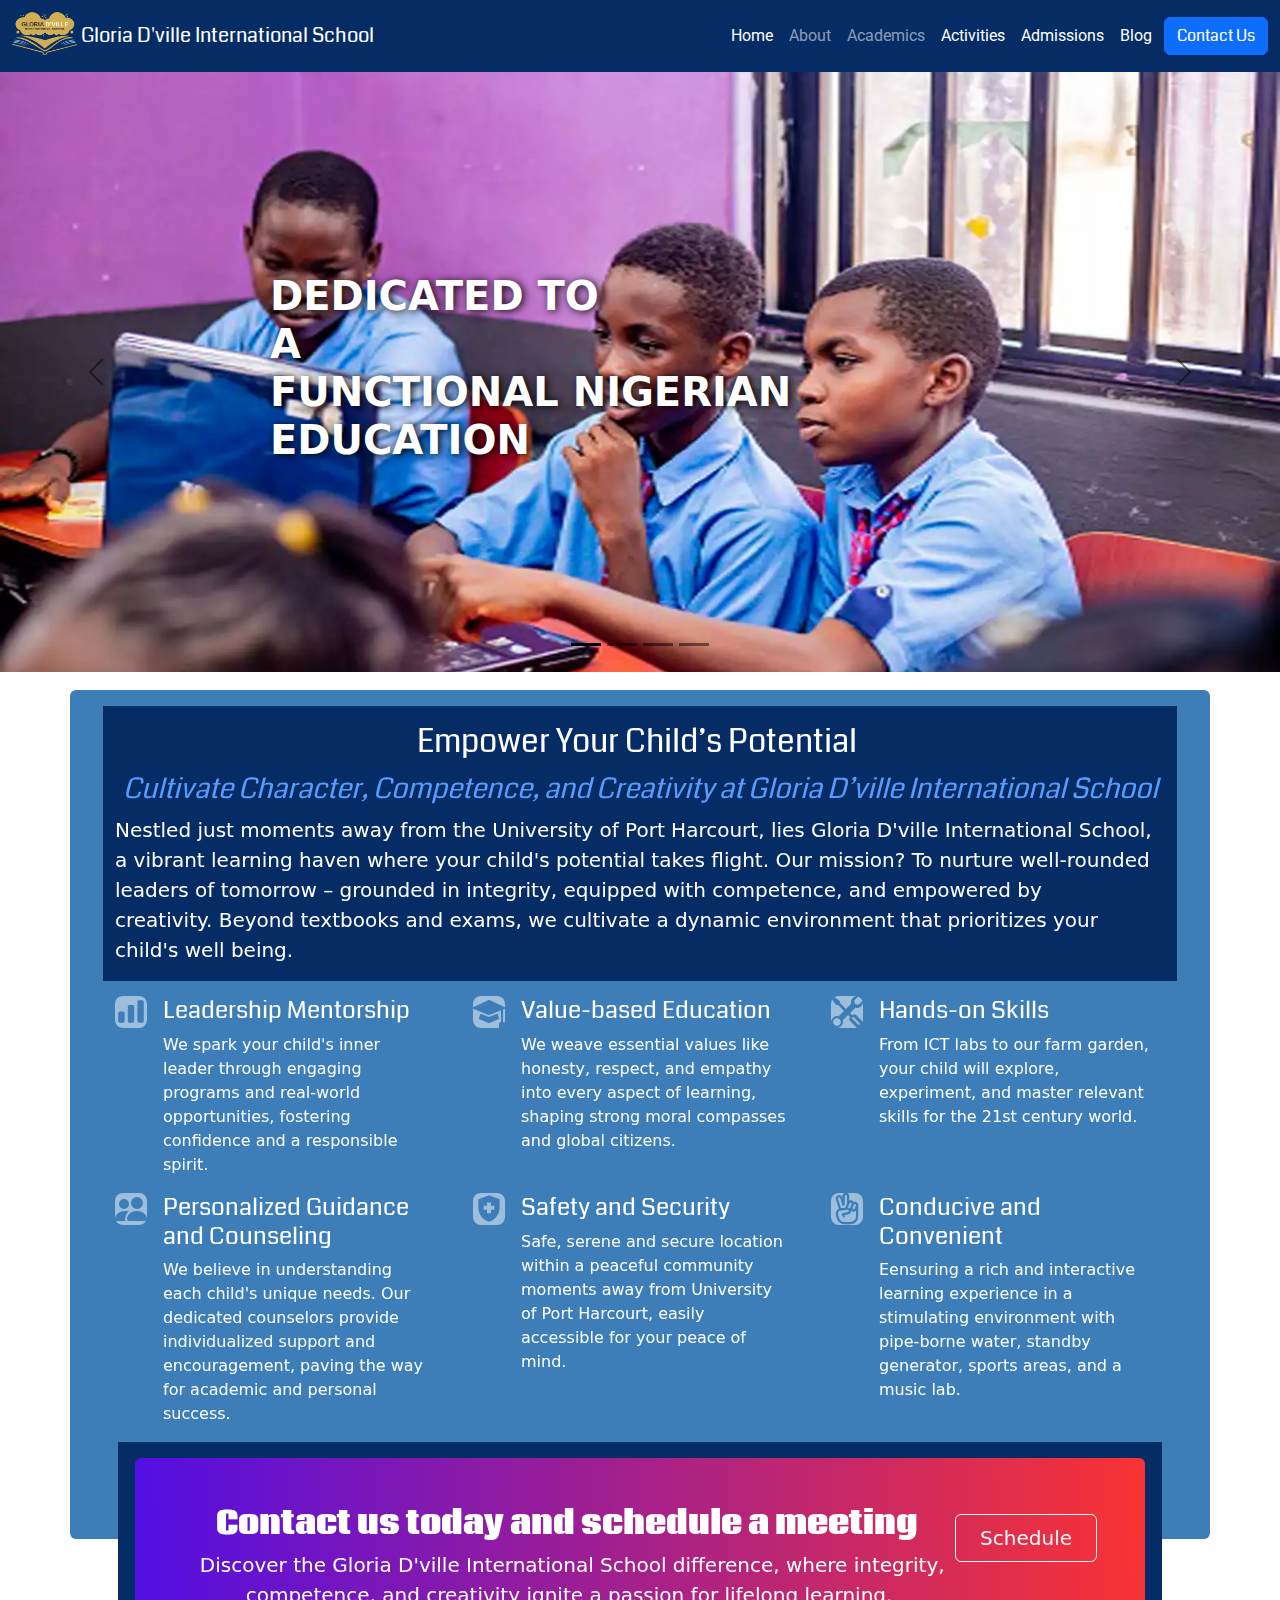
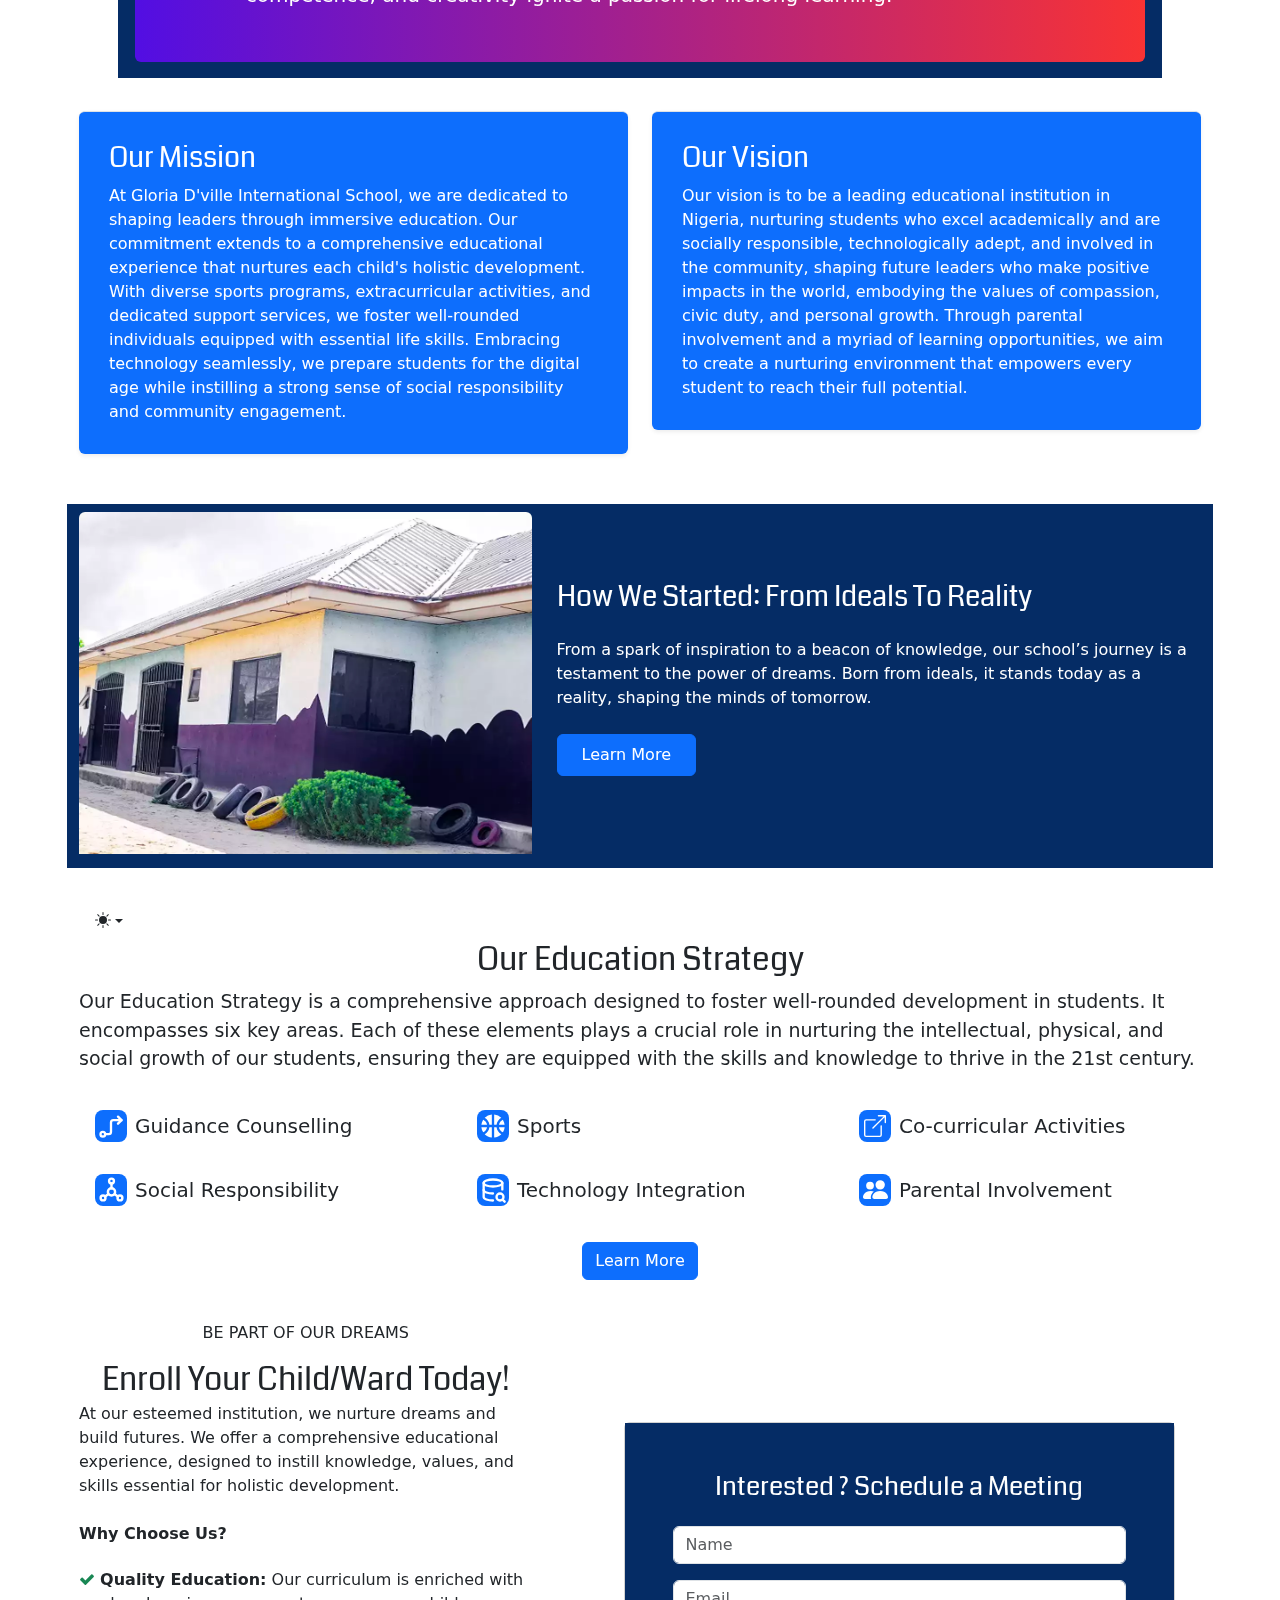
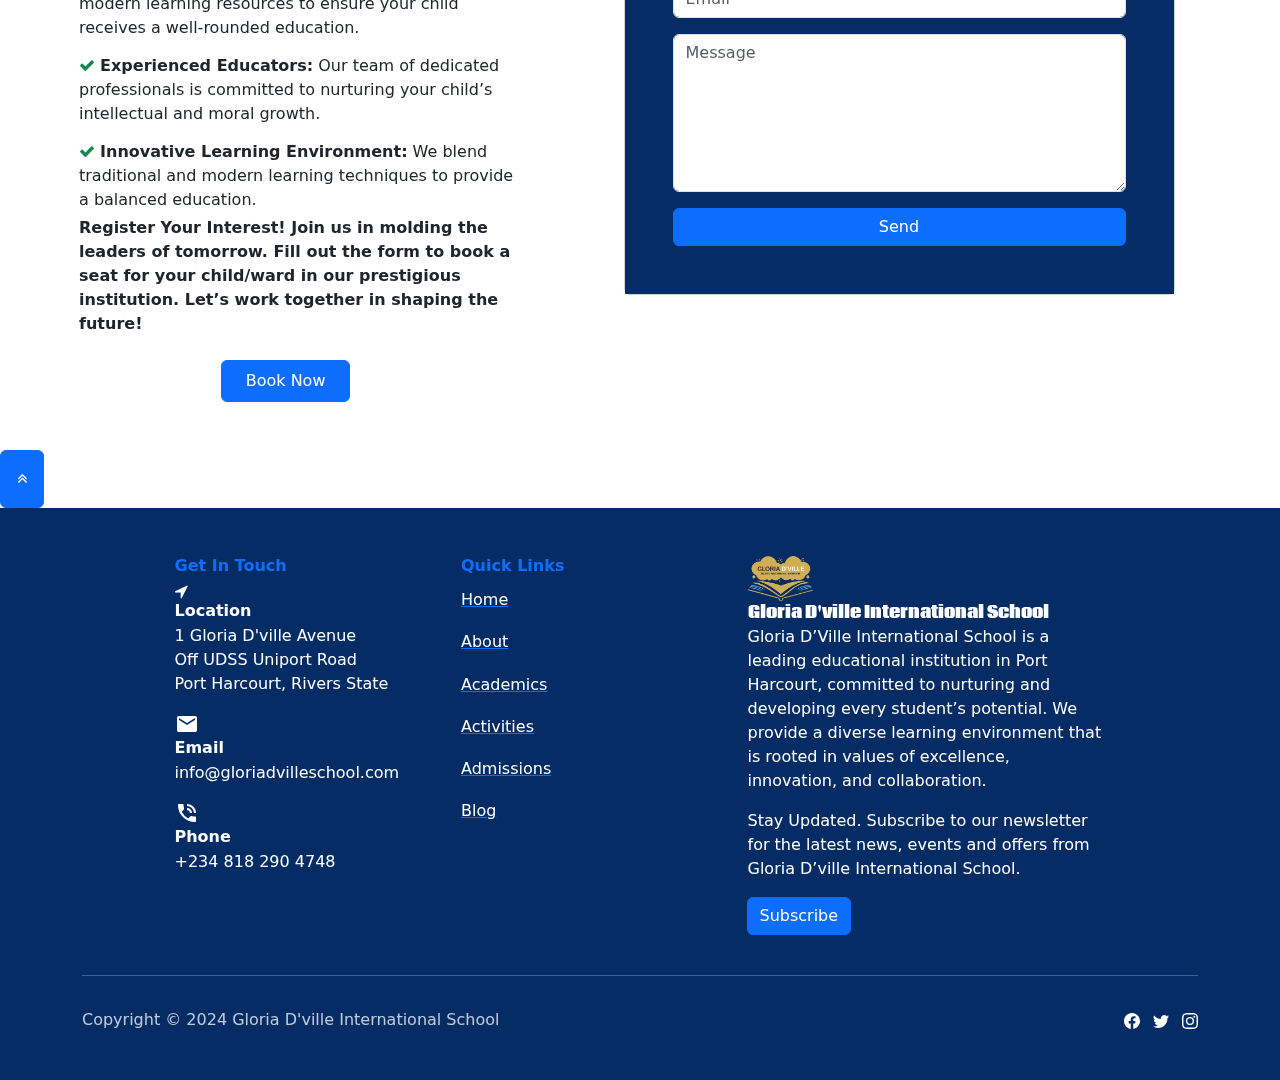
==== commit 2946d856: "Website updates." ====
--- a/index.html
+++ b/index.html
@@ -88,6 +88,10 @@
     </script>
     <link rel="stylesheet" href="assets/bootstrap/css/bootstrap.min.css">
     <link rel="manifest" href="manifest.json" crossorigin="use-credentials">
+    <link rel="stylesheet" href="https://fonts.googleapis.com/css?family=Coda&amp;display=swap">
+    <link rel="stylesheet" href="https://fonts.googleapis.com/css?family=Roboto&amp;display=swap">
+    <link rel="stylesheet" href="https://fonts.googleapis.com/css?family=Roboto+Serif&amp;display=swap">
+    <link rel="stylesheet" href="https://fonts.googleapis.com/css?family=Roboto+Slab&amp;display=swap">
     <link rel="stylesheet" href="assets/fonts/font-awesome.min.css">
     <link rel="stylesheet" href="assets/fonts/line-awesome.min.css">
     <link rel="stylesheet" href="assets/fonts/material-icons.min.css">
@@ -97,18 +101,18 @@
 </head>
 
 <body style="backdrop-filter: opacity(1);">
-    <nav class="navbar navbar-expand-md sticky-top py-3" style="--bs-dark: #052c650;--bs-dark-rgb: 0,0,128;background: rgb(5,44,101);" data-bs-theme="dark">
-        <div class="container"><a class="navbar-brand d-flex align-items-center" href="#"><span><img src="assets/img/Glori%20dville%20logo.png" style="width: 65px;" width="65" height="45">&nbsp;Gloria D'ville International School</span></a><button data-bs-toggle="collapse" class="navbar-toggler" data-bs-target="#navcol-3"><span class="visually-hidden">Toggle navigation</span><span class="navbar-toggler-icon"></span></button>
-            <div class="collapse navbar-collapse" id="navcol-3">
+    <nav class="navbar navbar-expand-lg sticky-top py-3" style="--bs-dark: #052c650;--bs-dark-rgb: 0,0,128;background: rgb(5,44,101);" data-bs-theme="dark">
+        <div class="container-fluid"><img class="img-fluid" src="assets/img/Glori%20dville%20logo.png" style="width: 65px;margin-top: -5px;" width="65" height="45" alt="School Logo"><a class="navbar-brand d-flex align-items-center" href="#"><span style="font-family: Coda, serif;">&nbsp;Gloria D'ville International School</span></a><button data-bs-toggle="collapse" class="navbar-toggler" data-bs-target="#navcol-3"><span class="visually-hidden">Toggle navigation</span><span class="navbar-toggler-icon"></span></button>
+            <div class="collapse navbar-collapse" id="navcol-3" style="font-family: Roboto, sans-serif;">
                 <ul class="navbar-nav ms-auto">
                     <li class="nav-item"><a class="nav-link active" href="index.html">Home</a></li>
                     <li class="nav-item"><a class="nav-link" href="about.html">About</a></li>
-                    <li class="nav-item"><a class="nav-link" href="#">Academics</a></li>
-                    <li class="nav-item"><a class="nav-link" href="#">Activities</a></li>
-                    <li class="nav-item"><a class="nav-link" href="#">Admissions</a></li>
-                    <li class="nav-item"><a class="nav-link" href="#">Blog&nbsp;</a></li>
-                </ul><button class="btn btn-primary d-none ms-md-2" type="submit"><strong>Register</strong></button>
-            </div><button class="btn btn-primary" type="button">Button</button>
+                    <li class="nav-item"><a class="nav-link" href="Academics.html">Academics</a></li>
+                    <li class="nav-item"><a class="nav-link active" href="#">Activities</a></li>
+                    <li class="nav-item"><a class="nav-link active" href="#">Admissions</a></li>
+                    <li class="nav-item"><a class="nav-link active" href="#">Blog&nbsp;</a></li>
+                </ul>
+            </div><a class="btn btn-primary" role="button" style="margin-top: 0px;margin-bottom: 0px;font-family: Coda, serif;">Contact Us</a>
         </div>
     </nav>
     <div class="carousel slide carousel-dark carousel-fade" data-bs-ride="carousel" id="carousel-1" style="height: 600px;">
@@ -118,7 +122,7 @@
                     <div class="row" style="--bs-dark: #000080;--bs-dark-rgb: 0,0,128;">
                         <div class="col-md-6 col-xl-4 offset-md-2">
                             <div style="max-width: 350px;--bs-dark: #000080;--bs-dark-rgb: 0,0,128;">
-                                <h1 class="text-uppercase fw-bold"><strong><span style="color: rgb(255, 255, 255);">DEDICATED TO A FUNCTIONAL</span></strong>&nbsp;<strong><span style="color: rgb(255, 255, 255);">NIGERIAN EDUCATION</span></strong></h1>
+                                <h1 class="text-uppercase fw-bold font-weight-bold" style="font-family: inherit;font-weight: bold;text-shadow: 2px 1px 9px var(--bs-emphasis-color);"><strong><span style="color: rgb(255, 255, 255);">DEDICATED TO A FUNCTIONAL</span></strong>&nbsp;<strong><span style="color: rgb(255, 255, 255);">NIGERIAN EDUCATION</span></strong></h1>
                             </div>
                         </div>
                     </div>
@@ -129,7 +133,7 @@
                     <div class="row">
                         <div class="col-md-6 col-xl-4 offset-md-2">
                             <div style="max-width: 350px;">
-                                <h1 class="text-uppercase fw-bold"><strong><span style="color: rgb(255, 255, 255);">EARLY&nbsp; AGE LEADERSHP ENGAGEMENT</span></strong></h1>
+                                <h1 class="text-uppercase fw-bold font-weight-bold" style="font-family: inherit;font-weight: bold;text-shadow: 2px 1px 9px var(--bs-emphasis-color);"><strong><span style="color: rgb(255, 255, 255);">EARLY&nbsp; AGE LEADERSHP ENGAGEMENT</span></strong></h1>
                             </div>
                         </div>
                     </div>
@@ -140,7 +144,7 @@
                     <div class="row">
                         <div class="col-md-6 col-xl-4 offset-md-2">
                             <div style="max-width: 350px;">
-                                <h1 class="text-uppercase fw-bold" style="text-align: left;"><strong><span style="color: rgb(255, 255, 255);">ADAPTABLE&nbsp;SKILLS THROUGH&nbsp;EDUCATIONAL INITIATIVES</span></strong></h1>
+                                <h1 class="text-uppercase fw-bold font-weight-bold" style="font-family: inherit;font-weight: bold;text-shadow: 2px 1px 9px var(--bs-emphasis-color);"><strong><span style="color: rgb(255, 255, 255);">ADAPTABLE&nbsp;SKILLS THROUGH&nbsp;EDUCATIONAL INITIATIVES</span></strong></h1>
                             </div>
                         </div>
                     </div>
@@ -151,7 +155,7 @@
                     <div class="row">
                         <div class="col-md-6 col-xl-4 offset-md-2">
                             <div style="max-width: 350px;">
-                                <h1 class="text-uppercase fw-bold h-100"><strong><span style="color: rgb(255, 255, 255);">NEW APPROACH TO NIGERIAN EDUCATION&nbsp;</span></strong></h1>
+                                <h1 class="text-uppercase fw-bold font-weight-bold" style="font-family: inherit;font-weight: bold;text-shadow: 2px 1px 9px var(--bs-emphasis-color);"><strong><span style="color: rgb(255, 255, 255);">NEW APPROACH TO NIGERIAN EDUCATION&nbsp;</span></strong></h1>
                             </div>
                         </div>
                     </div>
@@ -164,8 +168,8 @@
     <div class="container text-white bg-primary border rounded border-0 p-4 p-lg-5 py-4 py-xl-5" style="--bs-secondary: #6c757d;--bs-secondary-rgb: 108,117,125;--bs-primary: #3d7eb9;--bs-primary-rgb: 61,126,185;margin-top: 18px;margin-bottom: -22px;">
         <div class="row mb-5">
             <div class="col-md-12 col-lg-11 col-xl-12 text-center mx-auto" style="margin-bottom: -33px;background: var(--bs-primary-text-emphasis);">
-                <h2 class="text-center text-white" style="margin-bottom: 12px;margin-top: 17px;">Empower Your Child’s Potential&nbsp;</h2>
-                <h3 class="text-center text-white"><em><span style="color: rgb(89, 154, 251);">Cultivate Character, Competence, and Creativity at Gloria D’ville International School</span></em></h3>
+                <h2 class="text-center text-white" style="margin-bottom: 12px;margin-top: 17px;font-family: Coda, serif;">Empower Your Child’s Potential&nbsp;</h2>
+                <h3 class="text-center text-white" style="font-family: Coda, serif;"><em><span style="color: rgb(89, 154, 251);">Cultivate Character, Competence, and Creativity at Gloria D’ville International School</span></em></h3>
                 <p class="fs-5 w-lg-50" style="text-align: left;">Nestled just moments away from the University of Port Harcourt, lies Gloria D'ville International School, a vibrant learning haven where your child's potential takes flight. Our mission? To nurture well-rounded leaders of tomorrow – grounded in integrity, equipped with competence, and empowered by creativity.&nbsp;Beyond textbooks and exams, we cultivate a dynamic environment that prioritizes your child's well being.</p>
             </div>
         </div>
@@ -178,7 +182,7 @@
                             <path d="M14 4C14 3.44772 14.4477 3 15 3H17C17.5523 3 18 3.44772 18 4V16C18 16.5523 17.5523 17 17 17H15C14.4477 17 14 16.5523 14 16V4Z" fill="currentColor"></path>
                         </svg></div>
                     <div class="px-3">
-                        <h4 class="text-white">Leadership Mentorship</h4>
+                        <h4 class="text-white" style="font-family: Coda, serif;">Leadership Mentorship</h4>
                         <p>We spark your child's inner leader through engaging programs and real-world opportunities, fostering confidence and a responsible spirit.</p>
                     </div>
                 </div>
@@ -190,7 +194,7 @@
                             <path d="M4.176 9.032a.5.5 0 0 0-.656.327l-.5 1.7a.5.5 0 0 0 .294.605l4.5 1.8a.5.5 0 0 0 .372 0l4.5-1.8a.5.5 0 0 0 .294-.605l-.5-1.7a.5.5 0 0 0-.656-.327L8 10.466z"></path>
                         </svg></div>
                     <div class="px-3">
-                        <h4 class="text-white">Value-based Education</h4>
+                        <h4 class="text-white" style="font-family: Coda, serif;">Value-based Education</h4>
                         <p>We weave essential values like honesty, respect, and empathy into every aspect of learning, shaping strong moral compasses and global citizens.</p>
                     </div>
                 </div>
@@ -201,7 +205,7 @@
                             <path d="M1 0 0 1l2.2 3.081a1 1 0 0 0 .815.419h.07a1 1 0 0 1 .708.293l2.675 2.675-2.617 2.654A3.003 3.003 0 0 0 0 13a3 3 0 1 0 5.878-.851l2.654-2.617.968.968-.305.914a1 1 0 0 0 .242 1.023l3.27 3.27a.997.997 0 0 0 1.414 0l1.586-1.586a.997.997 0 0 0 0-1.414l-3.27-3.27a1 1 0 0 0-1.023-.242L10.5 9.5l-.96-.96 2.68-2.643A3.005 3.005 0 0 0 16 3c0-.269-.035-.53-.102-.777l-2.14 2.141L12 4l-.364-1.757L13.777.102a3 3 0 0 0-3.675 3.68L7.462 6.46 4.793 3.793a1 1 0 0 1-.293-.707v-.071a1 1 0 0 0-.419-.814zm9.646 10.646a.5.5 0 0 1 .708 0l2.914 2.915a.5.5 0 0 1-.707.707l-2.915-2.914a.5.5 0 0 1 0-.708M3 11l.471.242.529.026.287.445.445.287.026.529L5 13l-.242.471-.026.529-.445.287-.287.445-.529.026L3 15l-.471-.242L2 14.732l-.287-.445L1.268 14l-.026-.529L1 13l.242-.471.026-.529.445-.287.287-.445.529-.026z"></path>
                         </svg></div>
                     <div class="px-3">
-                        <h4 class="text-white">Hands-on Skills</h4>
+                        <h4 class="text-white" style="font-family: Coda, serif;">Hands-on Skills</h4>
                         <p>From ICT labs to our farm garden, your child will explore, experiment, and master relevant skills for the 21st century world.</p>
                     </div>
                 </div>
@@ -212,7 +216,7 @@
                             <path d="M7 14s-1 0-1-1 1-4 5-4 5 3 5 4-1 1-1 1zm4-6a3 3 0 1 0 0-6 3 3 0 0 0 0 6m-5.784 6A2.238 2.238 0 0 1 5 13c0-1.355.68-2.75 1.936-3.72A6.325 6.325 0 0 0 5 9c-4 0-5 3-5 4s1 1 1 1zM4.5 8a2.5 2.5 0 1 0 0-5 2.5 2.5 0 0 0 0 5"></path>
                         </svg></div>
                     <div class="px-3">
-                        <h4 class="text-white">Personalized Guidance and Counseling</h4>
+                        <h4 class="text-white" style="font-family: Coda, serif;">Personalized Guidance and Counseling</h4>
                         <p>We believe in understanding each child's unique needs. Our dedicated counselors provide individualized support and encouragement, paving the way for academic and personal success.</p>
                     </div>
                 </div>
@@ -224,7 +228,7 @@
                             <path d="M10.5,13H8v-3h2.5V7.5h3V10H16v3h-2.5v2.5h-3V13z M12,2L4,5v6.09c0,5.05,3.41,9.76,8,10.91c4.59-1.15,8-5.86,8-10.91V5L12,2 z"></path>
                         </svg></div>
                     <div class="px-3">
-                        <h4 class="text-white">Safety and Security</h4>
+                        <h4 class="text-white" style="font-family: Coda, serif;">Safety and Security</h4>
                         <p>Safe, serene and secure location within a peaceful community moments away from University of Port Harcourt, easily accessible for your peace of mind.</p>
                     </div>
                 </div>
@@ -233,7 +237,7 @@
                 <div class="d-flex">
                     <div class="bs-icon-sm bs-icon-rounded bs-icon-semi-white text-primary d-flex flex-shrink-0 justify-content-center align-items-center d-inline-block mb-3 bs-icon"><i class="la la-hand-peace-o" style="font-size: 36px;"></i></div>
                     <div class="px-3">
-                        <h4 class="text-white">Conducive and Convenient</h4>
+                        <h4 class="text-white" style="font-family: Coda, serif;">Conducive and Convenient</h4>
                         <p>Eensuring a rich and interactive learning experience in a stimulating environment with pipe-borne water, standby generator, sports areas, and a music lab.</p>
                     </div>
                 </div>
@@ -244,8 +248,8 @@
                 <div class="container">
                     <div class="text-white bg-primary border rounded border-0 border-primary d-flex flex-column justify-content-between flex-lg-row p-4 p-md-5" style="background: linear-gradient(89deg, #520ee3, #f93333);">
                         <div class="pb-2 pb-lg-1">
-                            <h2 class="fw-bold mb-2" style="font-size: 38px;">Contact us today and schedule a meeting&nbsp;</h2>
-                            <p class="mb-0" style="font-size: 23px;">&nbsp;Discover the Gloria D'ville International School difference, where integrity, competence, and creativity ignite a passion for lifelong learning.</p>
+                            <h2 class="fw-bold mb-2" style="font-size: 30px;font-family: Coda, serif;">Contact us today and schedule a meeting&nbsp;</h2>
+                            <p class="mb-0" style="font-size: 20px;">&nbsp;Discover the Gloria D'ville International School difference, where integrity, competence, and creativity ignite a passion for lifelong learning.</p>
                         </div>
                         <div class="my-2"><a class="btn btn-outline-light fs-5 d-block py-2 px-4" role="button" href="#">Schedule</a></div>
                     </div>
@@ -259,7 +263,7 @@
                 <div class="col-xl-6">
                     <div class="bg-primary shadow-sm d-flex border-top rounded mb-4" style="padding:30px;box-shadow:0px 0px 0px 0px;background-color:#001f3f;color:#fff;">
                         <div class="pl-4">
-                            <h3 style="color: var(--white);">Our Mission</h3>
+                            <h3 style="color: var(--white);font-family: Coda, serif;">Our Mission</h3>
                             <p class="m-0"><span>At Gloria D'ville International School, we are dedicated to shaping leaders through immersive education. Our commitment extends to a comprehensive educational experience that nurtures each child's holistic development. With diverse sports programs, extracurricular activities, and dedicated support services, we foster well-rounded individuals equipped with essential life skills. Embracing technology seamlessly, we prepare students for the digital age while instilling a strong sense of social responsibility and community engagement.</span></p>
                         </div>
                     </div>
@@ -267,7 +271,7 @@
                 <div class="col-xl-6">
                     <div class="bg-primary shadow-sm d-flex border-top rounded mb-4" style="padding: 30px;background-color: #001f3f;color: #fff;">
                         <div class="pl-4">
-                            <h3 style="color: var(--white);">Our Vision</h3>
+                            <h3 style="color: var(--white);font-family: Coda, serif;">Our Vision</h3>
                             <p class="m-0"><span>Our vision is to be a leading educational institution in Nigeria, nurturing students who excel academically and are socially responsible, technologically adept, and involved in the community, shaping future leaders who make positive impacts in the world, embodying the values of compassion, civic duty, and personal growth. Through parental involvement and a myriad of learning opportunities, we aim to create a nurturing environment that empowers every student to reach their full potential.</span></p>
                         </div>
                     </div>
@@ -280,16 +284,28 @@
             <div class="row align-items-center" style="background: #052c65;">
                 <div class="col-lg-5"><img class="rounded img-fluid mb-5 mb-lg-0" src="assets/img/School_inside.webp" alt="" style="margin-top: 8px;margin-bottom: 13px;padding-bottom: 14px;"></div>
                 <div class="col-lg-7" style="padding-bottom: 19px;">
-                    <h2 class="mb-4" style="padding-top: 17px;margin-top: -13px;"><span style="color: rgb(255, 255, 255);">How We Started: From Ideals To Reality</span></h2>
-                    <p style="font-size: 19px;"><span style="color: rgb(255, 255, 255);">From a spark of inspiration to a beacon of knowledge, our school’s journey is a testament to the power of dreams. Born from ideals, it stands today as a reality, shaping the minds of tomorrow.</span></p><a class="btn btn-primary mt-2 py-2 px-4" role="button" href="about.html">Learn More</a>
+                    <h3 class="mb-4" style="padding-top: 17px;margin-top: -13px;font-family: Coda, serif;"><span style="color: rgb(255, 255, 255);">How We Started: From Ideals To Reality</span></h3>
+                    <p><span style="color: rgb(255, 255, 255);">From a spark of inspiration to a beacon of knowledge, our school’s journey is a testament to the power of dreams. Born from ideals, it stands today as a reality, shaping the minds of tomorrow.</span></p><a class="btn btn-primary mt-2 py-2 px-4" role="button" href="about.html">Learn More</a>
                 </div>
             </div>
         </div>
     </div>
     <div class="container py-4 py-xl-5" style="margin-top: -29px;">
+        <div class="theme-switcher dropdown"><button class="btn btn-link dropdown-toggle" aria-expanded="false" data-bs-toggle="dropdown" type="button" style="color: var(--bs-body-color);"><svg xmlns="http://www.w3.org/2000/svg" width="1em" height="1em" fill="currentColor" viewBox="0 0 16 16" class="bi bi-sun-fill mb-1">
+                    <path d="M8 12a4 4 0 1 0 0-8 4 4 0 0 0 0 8M8 0a.5.5 0 0 1 .5.5v2a.5.5 0 0 1-1 0v-2A.5.5 0 0 1 8 0m0 13a.5.5 0 0 1 .5.5v2a.5.5 0 0 1-1 0v-2A.5.5 0 0 1 8 13m8-5a.5.5 0 0 1-.5.5h-2a.5.5 0 0 1 0-1h2a.5.5 0 0 1 .5.5M3 8a.5.5 0 0 1-.5.5h-2a.5.5 0 0 1 0-1h2A.5.5 0 0 1 3 8m10.657-5.657a.5.5 0 0 1 0 .707l-1.414 1.415a.5.5 0 1 1-.707-.708l1.414-1.414a.5.5 0 0 1 .707 0m-9.193 9.193a.5.5 0 0 1 0 .707L3.05 13.657a.5.5 0 0 1-.707-.707l1.414-1.414a.5.5 0 0 1 .707 0zm9.193 2.121a.5.5 0 0 1-.707 0l-1.414-1.414a.5.5 0 0 1 .707-.707l1.414 1.414a.5.5 0 0 1 0 .707M4.464 4.465a.5.5 0 0 1-.707 0L2.343 3.05a.5.5 0 1 1 .707-.707l1.414 1.414a.5.5 0 0 1 0 .708z"></path>
+                </svg></button>
+            <div class="dropdown-menu"><a class="dropdown-item d-flex align-items-center" href="#" data-bs-theme-value="light"><svg xmlns="http://www.w3.org/2000/svg" width="1em" height="1em" fill="currentColor" viewBox="0 0 16 16" class="bi bi-sun-fill opacity-50 me-2">
+                        <path d="M8 12a4 4 0 1 0 0-8 4 4 0 0 0 0 8M8 0a.5.5 0 0 1 .5.5v2a.5.5 0 0 1-1 0v-2A.5.5 0 0 1 8 0m0 13a.5.5 0 0 1 .5.5v2a.5.5 0 0 1-1 0v-2A.5.5 0 0 1 8 13m8-5a.5.5 0 0 1-.5.5h-2a.5.5 0 0 1 0-1h2a.5.5 0 0 1 .5.5M3 8a.5.5 0 0 1-.5.5h-2a.5.5 0 0 1 0-1h2A.5.5 0 0 1 3 8m10.657-5.657a.5.5 0 0 1 0 .707l-1.414 1.415a.5.5 0 1 1-.707-.708l1.414-1.414a.5.5 0 0 1 .707 0m-9.193 9.193a.5.5 0 0 1 0 .707L3.05 13.657a.5.5 0 0 1-.707-.707l1.414-1.414a.5.5 0 0 1 .707 0zm9.193 2.121a.5.5 0 0 1-.707 0l-1.414-1.414a.5.5 0 0 1 .707-.707l1.414 1.414a.5.5 0 0 1 0 .707M4.464 4.465a.5.5 0 0 1-.707 0L2.343 3.05a.5.5 0 1 1 .707-.707l1.414 1.414a.5.5 0 0 1 0 .708z"></path>
+                    </svg>Light</a><a class="dropdown-item d-flex align-items-center" href="#" data-bs-theme-value="dark"><svg xmlns="http://www.w3.org/2000/svg" width="1em" height="1em" fill="currentColor" viewBox="0 0 16 16" class="bi bi-moon-stars-fill opacity-50 me-2">
+                        <path d="M6 .278a.768.768 0 0 1 .08.858 7.208 7.208 0 0 0-.878 3.46c0 4.021 3.278 7.277 7.318 7.277.527 0 1.04-.055 1.533-.16a.787.787 0 0 1 .81.316.733.733 0 0 1-.031.893A8.349 8.349 0 0 1 8.344 16C3.734 16 0 12.286 0 7.71 0 4.266 2.114 1.312 5.124.06A.752.752 0 0 1 6 .278"></path>
+                        <path d="M10.794 3.148a.217.217 0 0 1 .412 0l.387 1.162c.173.518.579.924 1.097 1.097l1.162.387a.217.217 0 0 1 0 .412l-1.162.387a1.734 1.734 0 0 0-1.097 1.097l-.387 1.162a.217.217 0 0 1-.412 0l-.387-1.162A1.734 1.734 0 0 0 9.31 6.593l-1.162-.387a.217.217 0 0 1 0-.412l1.162-.387a1.734 1.734 0 0 0 1.097-1.097l.387-1.162zM13.863.099a.145.145 0 0 1 .274 0l.258.774c.115.346.386.617.732.732l.774.258a.145.145 0 0 1 0 .274l-.774.258a1.156 1.156 0 0 0-.732.732l-.258.774a.145.145 0 0 1-.274 0l-.258-.774a1.156 1.156 0 0 0-.732-.732l-.774-.258a.145.145 0 0 1 0-.274l.774-.258c.346-.115.617-.386.732-.732L13.863.1z"></path>
+                    </svg>Dark</a><a class="dropdown-item d-flex align-items-center" href="#" data-bs-theme-value="auto"><svg xmlns="http://www.w3.org/2000/svg" width="1em" height="1em" fill="currentColor" viewBox="0 0 16 16" class="bi bi-circle-half opacity-50 me-2">
+                        <path d="M8 15A7 7 0 1 0 8 1zm0 1A8 8 0 1 1 8 0a8 8 0 0 1 0 16"></path>
+                    </svg>Auto</a></div>
+        </div>
         <div class="row mb-5">
             <div class="col-md-12 col-lg-12 col-xl-12 text-center mx-auto" style="padding-top: inherit;text-align: center;margin-bottom: -43px;">
-                <h2 style="text-align: center;">Our Education Strategy</h2>
+                <h2 style="text-align: center;font-family: Coda, serif;">Our Education Strategy</h2>
                 <p class="w-lg-50" style="text-align: left;font-size: 19px;">Our Education Strategy is a comprehensive approach designed to foster well-rounded development in students. It encompasses six key areas. Each of these elements plays a crucial role in nurturing the intellectual, physical, and social growth of our students, ensuring they are equipped with the skills and knowledge to thrive in the 21st century.</p>
             </div>
         </div>
@@ -409,7 +425,7 @@
             <div class="row align-items-center" style="text-align: center;margin-top: -43px;">
                 <div class="col-lg-5 mb-5 mb-lg-0" style="/*padding-bottom: 83px;*/padding-right: -26px;margin-right: 67px;">
                     <p class="section-title pr-5"><span class="pr-2">BE PART OF OUR DREAMS</span></p>
-                    <h2 class="mb-4" style="text-align: center;">Enroll Your Child/Ward Today!</h2>
+                    <h2 class="mb-4" style="text-align: center;font-family: Coda, serif;">Enroll Your Child/Ward Today!</h2>
                     <p style="text-align: left;margin-top: -21px;font-size: 16px;">At our esteemed institution, we nurture dreams and build futures. We offer a comprehensive educational experience, designed to instill knowledge, values, and skills essential for holistic development.<br><br><strong>Why Choose Us?</strong></p>
                     <ul class="list-inline m-0">
                         <li class="list-inline-item py-2" style="text-align: left;margin-top: -2px;"><i class="fa fa-check text-success mr-3" style="text-align: left;margin-top: -2px;"></i>&nbsp;<strong>Quality Education:</strong> Our curriculum is enriched with modern learning resources to ensure your child receives a well-rounded education.</li>
@@ -424,7 +440,7 @@
                 <div class="col-md-12 col-lg-6 col-xl-6 col-xxl-6" style="padding-bottom: 1px;padding-right: 10px;padding-top: 44px;">
                     <div class="card mb-5">
                         <div class="card-body p-sm-5" style="background: #052c65;">
-                            <h2 class="text-center mb-4" style="color: var(--bs-body-bg);font-size: 26px;">Interested ? Schedule a Meeting</h2>
+                            <h2 class="text-center mb-4" style="color: var(--bs-body-bg);font-size: 26px;font-family: Coda, serif;">Interested ? Schedule a Meeting</h2>
                             <form method="post">
                                 <div class="mb-3"><input class="form-control" type="text" id="name-1" name="name" placeholder="Name"></div>
                                 <div class="mb-3"><input class="form-control" type="email" id="email-1" name="email" placeholder="Email"></div>
@@ -441,12 +457,12 @@
         <div class="container py-4 py-lg-5" style="--bs-primary: #0d6efd;--bs-primary-rgb: 13,110,253;--bs-secondary: #6c757d;--bs-secondary-rgb: 108,117,125;background: #052c65;">
             <div class="row justify-content-center">
                 <div class="col-sm-4 col-md-3 text-center text-lg-start d-flex flex-column item" style="color: var(--bs-body-bg);">
-                    <h3 class="fs-6" style="font-weight: bold;color: rgb(13,110,253);">Get In Touch</h3>
-                    <p>&nbsp;<i class="fa fa-location-arrow"></i>&nbsp; <strong>Location</strong></p>
-                    <p style="margin-top: -15px;">1 Gloria D'ville Avenue&nbsp;<br>Off UDSS Uniport Road<br>Port Harcourt, Rivers State</p>
-                    <p>&nbsp;<i class="material-icons">email</i>&nbsp; <strong>Email</strong></p>
-                    <p style="margin-top: -15px;">info@gloriadvilleschool.com</p>
-                    <p>&nbsp;<i class="material-icons">phone_in_talk</i>&nbsp; <strong>Phone</strong></p>
+                    <h3 class="fs-6" style="font-weight: bold;color: rgb(13,110,253);">Get In Touch</h3><i class="fa fa-location-arrow"></i>
+                    <p><strong>Location</strong></p>
+                    <p style="margin-top: -15px;">1 Gloria D'ville Avenue&nbsp;<br>Off UDSS Uniport Road<br>Port Harcourt, Rivers State</p><i class="material-icons">email</i>
+                    <p><strong>Email</strong></p>
+                    <p style="margin-top: -15px;">info@gloriadvilleschool.com</p><i class="material-icons">phone_in_talk</i>
+                    <p><strong>Phone</strong></p>
                     <p style="margin-top: -15px;">+234 818 290 4748</p>
                 </div>
                 <div class="col-sm-4 col-md-3 text-center text-lg-start d-flex flex-column item">
@@ -458,7 +474,7 @@
                     <h6 style="margin-bottom: 16px;padding-top: 7px;"><a href="#"><span style="color: rgb(255, 255, 255);">Admissions</span></a></h6>
                     <h6 style="margin-bottom: 16px;padding-top: 7px;"><a href="#"><span style="color: rgb(255, 255, 255);">Blog</span></a></h6>
                 </div>
-                <div class="col-lg-3 col-xl-4 text-center text-lg-start d-flex flex-column align-items-center order-first align-items-lg-start order-lg-last item social" style="color: var(--bs-body-bg);"><span style="margin-left: -16px;"><img src="assets/img/Glori%20dville%20logo.png" style="width: 65px;margin-left: 13px;" width="65" height="45">&nbsp;<strong>Gloria D'ville International School</strong></span>
+                <div class="col-lg-3 col-xl-4 text-center text-lg-start d-flex flex-column align-items-center order-first align-items-lg-start order-lg-last item social" style="color: var(--bs-body-bg);"><img src="assets/img/Glori%20dville%20logo.png" style="width: 65px;margin-left: 0px;" width="65" height="45"><span style="margin-left: 0px;font-family: Coda, serif;font-weight: bold;">Gloria D'ville International School</span>
                     <p style="padding-right: 3px;">Gloria D’Ville International School is a leading educational institution in Port Harcourt, committed to nurturing and developing every student’s potential. We provide a diverse learning environment that is rooted in values of excellence, innovation, and collaboration.</p>
                     <p style="padding-right: 3px;">Stay Updated. Subscribe to our newsletter for the latest news, events and offers from Gloria D’ville International School.&nbsp; &nbsp;</p>
                     <div class="fw-bold d-flex align-items-center mb-2" style="margin-left: 13px;"><button class="btn btn-primary" type="button" style="margin-left: -14px;">Subscribe</button></div>
@@ -483,6 +499,7 @@
         </div>
     </footer>
     <script src="assets/bootstrap/js/bootstrap.min.js"></script>
+    <script src="assets/js/main.js"></script>
 </body>
 
 </html>--- a/assets/css/styles.css
+++ b/assets/css/styles.css
@@ -36,3 +36,6 @@
   }
 }
 
+span {
+}
+
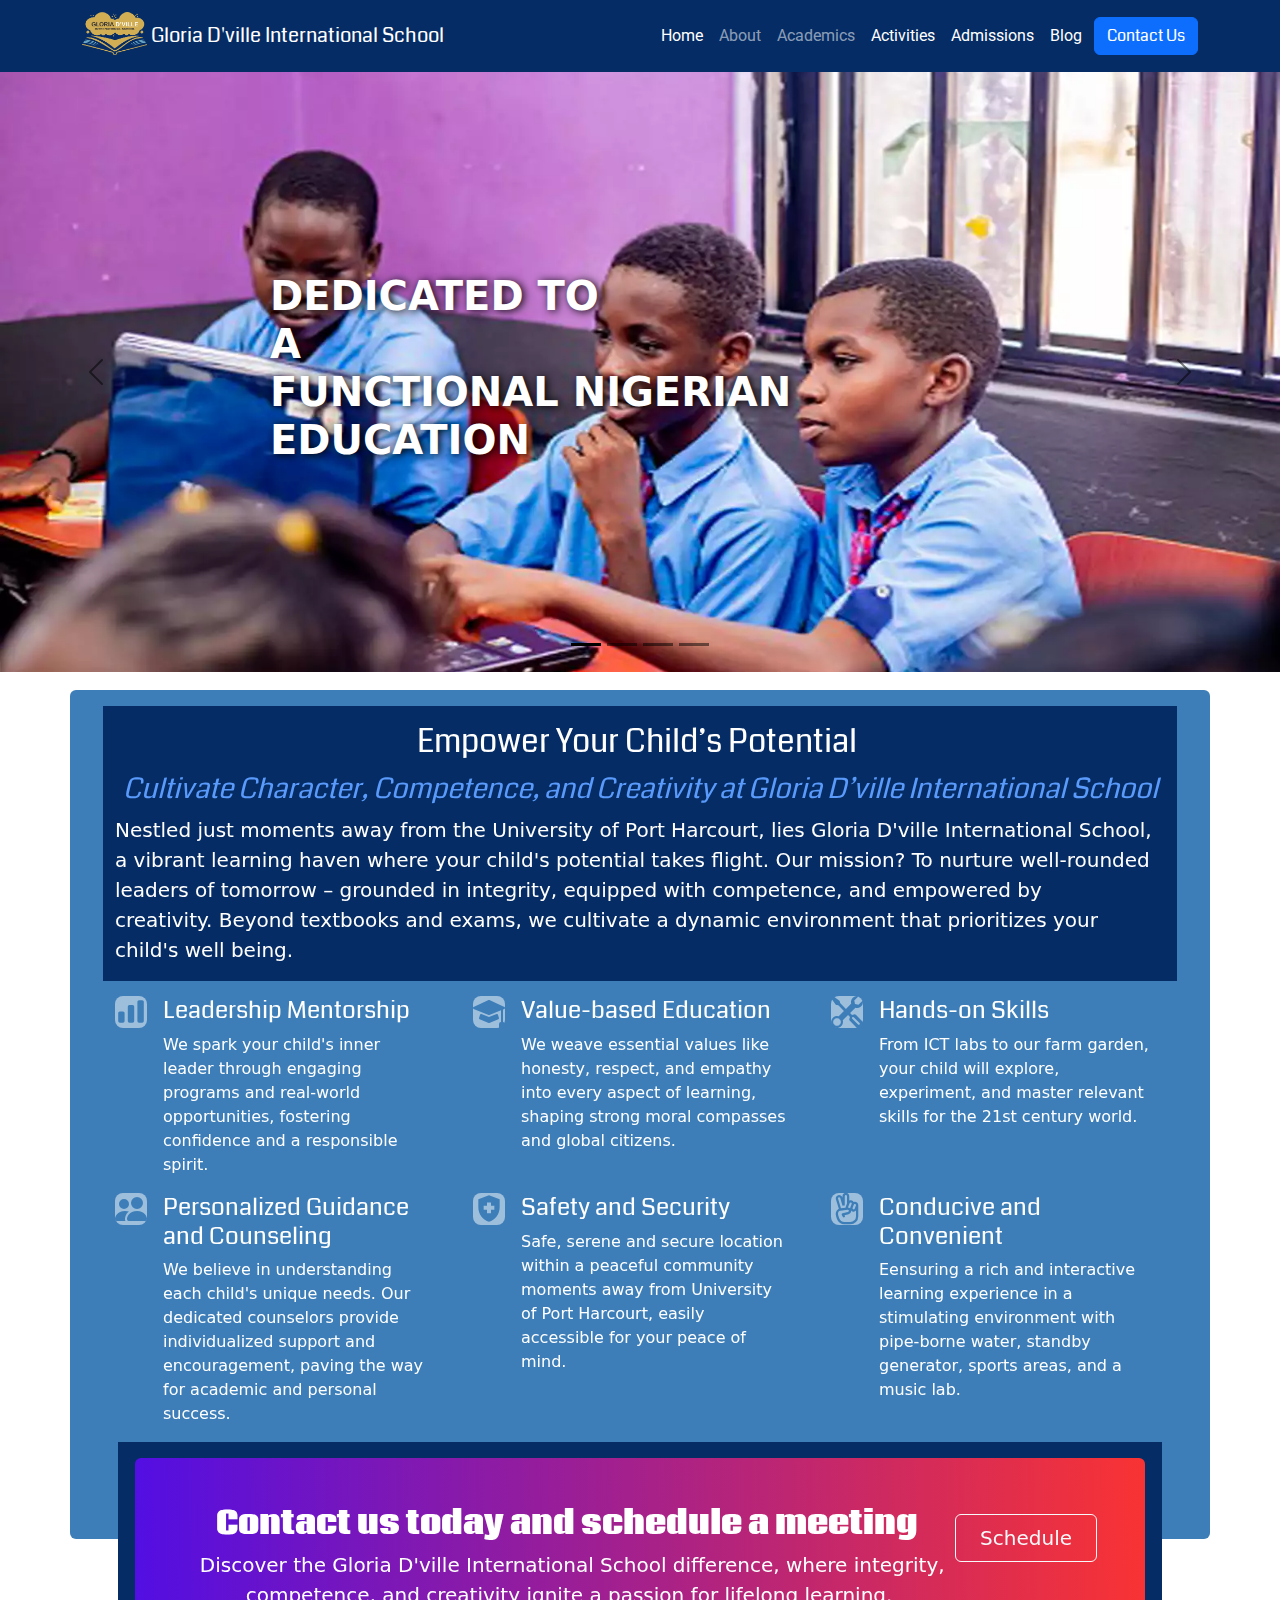
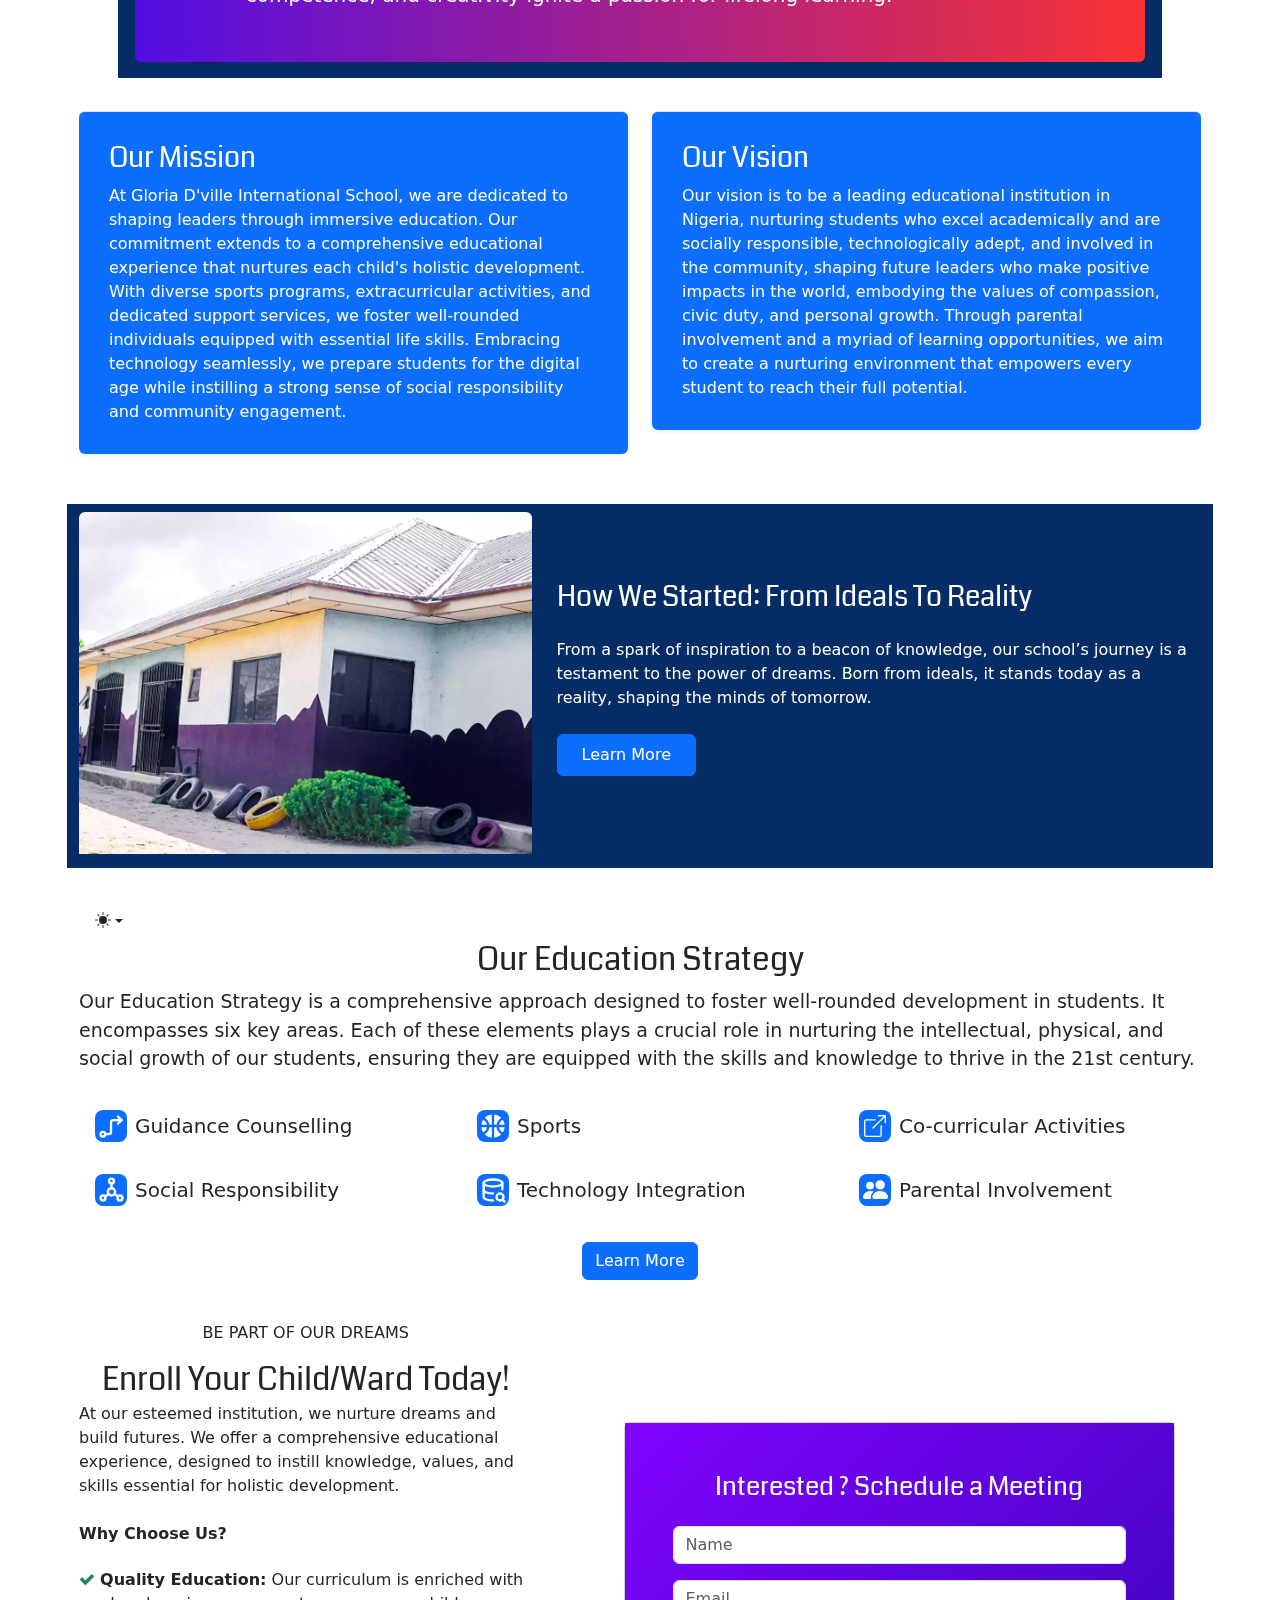
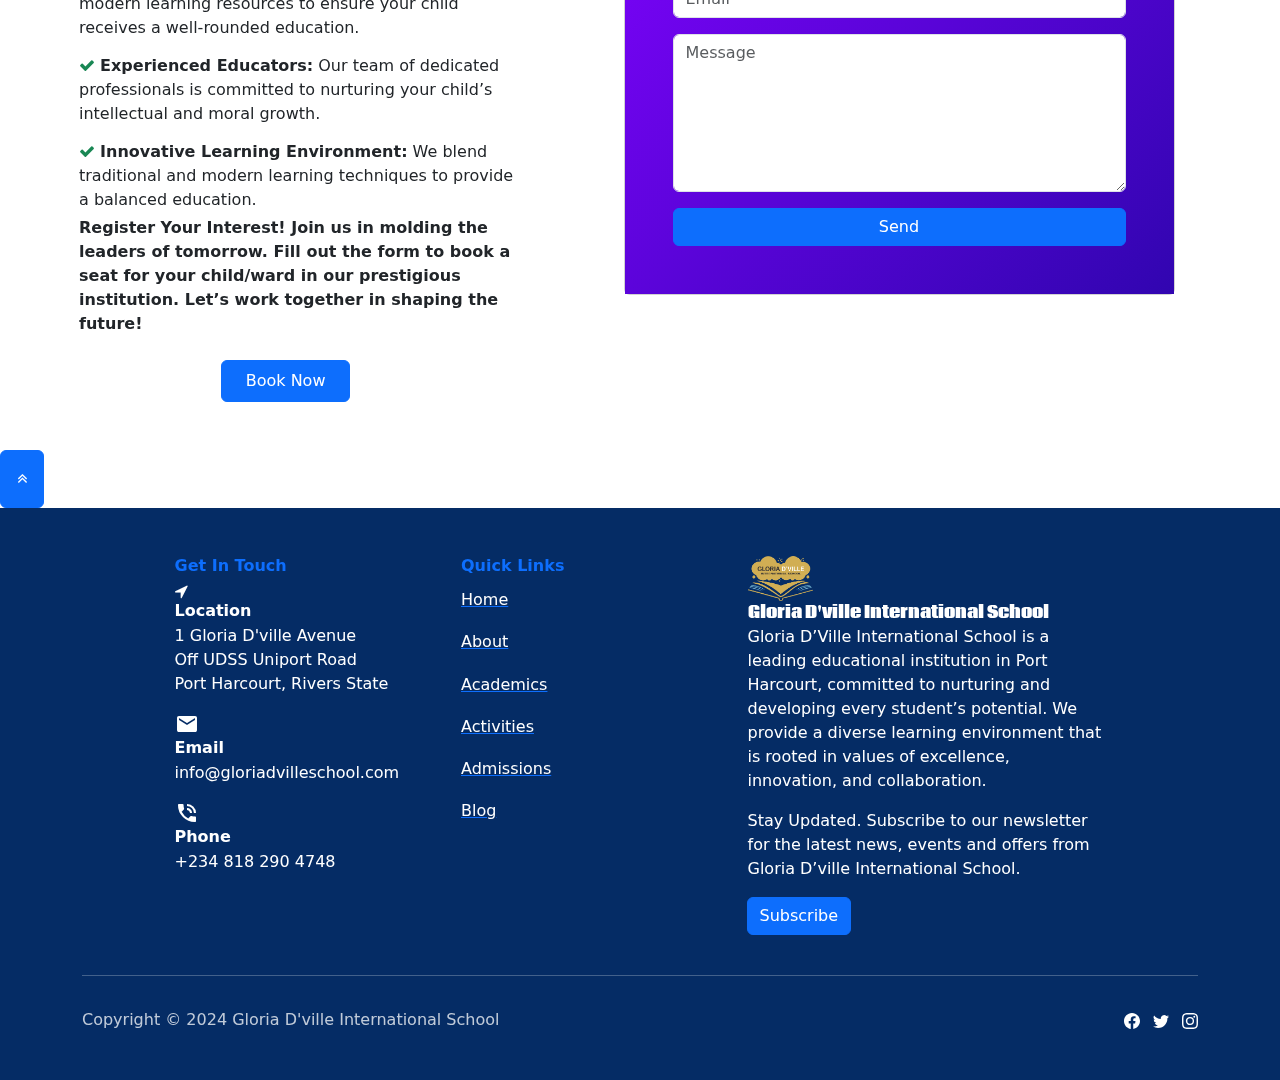
==== commit 37464bcb: "Website updates." ====
--- a/index.html
+++ b/index.html
@@ -1,5 +1,5 @@
 <!DOCTYPE html>
-<html data-bs-theme="auto" lang="en">
+<html data-bs-theme="light" lang="en">
 
 <head>
     <meta charset="utf-8">
@@ -102,7 +102,7 @@
 
 <body style="backdrop-filter: opacity(1);">
     <nav class="navbar navbar-expand-lg sticky-top py-3" style="--bs-dark: #052c650;--bs-dark-rgb: 0,0,128;background: rgb(5,44,101);" data-bs-theme="dark">
-        <div class="container-fluid"><img class="img-fluid" src="assets/img/Glori%20dville%20logo.png" style="width: 65px;margin-top: -5px;" width="65" height="45" alt="School Logo"><a class="navbar-brand d-flex align-items-center" href="#"><span style="font-family: Coda, serif;">&nbsp;Gloria D'ville International School</span></a><button data-bs-toggle="collapse" class="navbar-toggler" data-bs-target="#navcol-3"><span class="visually-hidden">Toggle navigation</span><span class="navbar-toggler-icon"></span></button>
+        <div class="container"><img class="img-fluid" src="assets/img/Glori%20dville%20logo.png" style="width: 65px;margin-top: -5px;" width="65" height="45" alt="School Logo"><a class="navbar-brand d-flex align-items-center" href="#"><span style="font-family: Coda, serif;">&nbsp;Gloria D'ville International School</span></a><button data-bs-toggle="collapse" class="navbar-toggler" data-bs-target="#navcol-3"><span class="visually-hidden">Toggle navigation</span><span class="navbar-toggler-icon"></span></button>
             <div class="collapse navbar-collapse" id="navcol-3" style="font-family: Roboto, sans-serif;">
                 <ul class="navbar-nav ms-auto">
                     <li class="nav-item"><a class="nav-link active" href="index.html">Home</a></li>
@@ -439,7 +439,7 @@
                 </div>
                 <div class="col-md-12 col-lg-6 col-xl-6 col-xxl-6" style="padding-bottom: 1px;padding-right: 10px;padding-top: 44px;">
                     <div class="card mb-5">
-                        <div class="card-body p-sm-5" style="background: #052c65;">
+                        <div class="card-body p-sm-5" style="background: linear-gradient(135deg, #8103ff, #3105b0), #052c65;">
                             <h2 class="text-center mb-4" style="color: var(--bs-body-bg);font-size: 26px;font-family: Coda, serif;">Interested ? Schedule a Meeting</h2>
                             <form method="post">
                                 <div class="mb-3"><input class="form-control" type="text" id="name-1" name="name" placeholder="Name"></div>
@@ -500,6 +500,7 @@
     </footer>
     <script src="assets/bootstrap/js/bootstrap.min.js"></script>
     <script src="assets/js/main.js"></script>
+    <script src="https://unpkg.com/swiper/swiper-bundle.min.js" type="module"></script>
 </body>
 
 </html>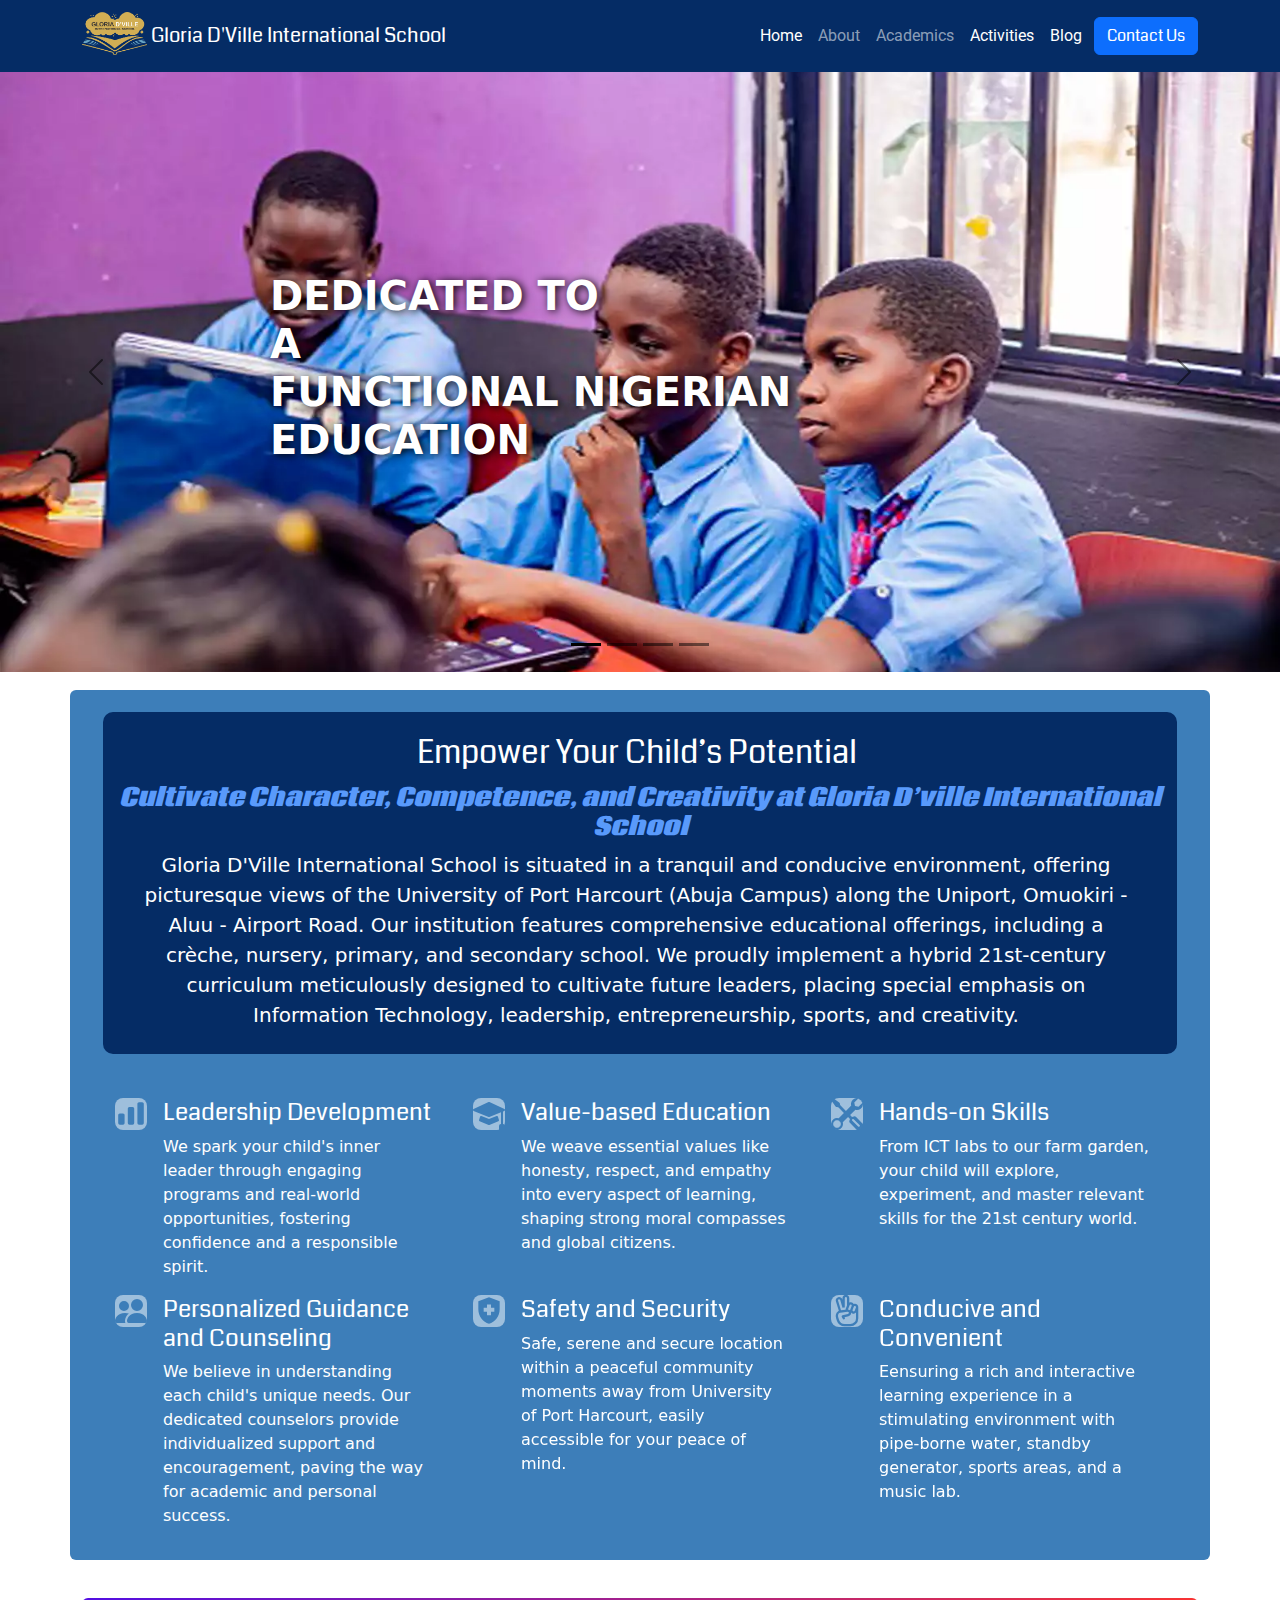
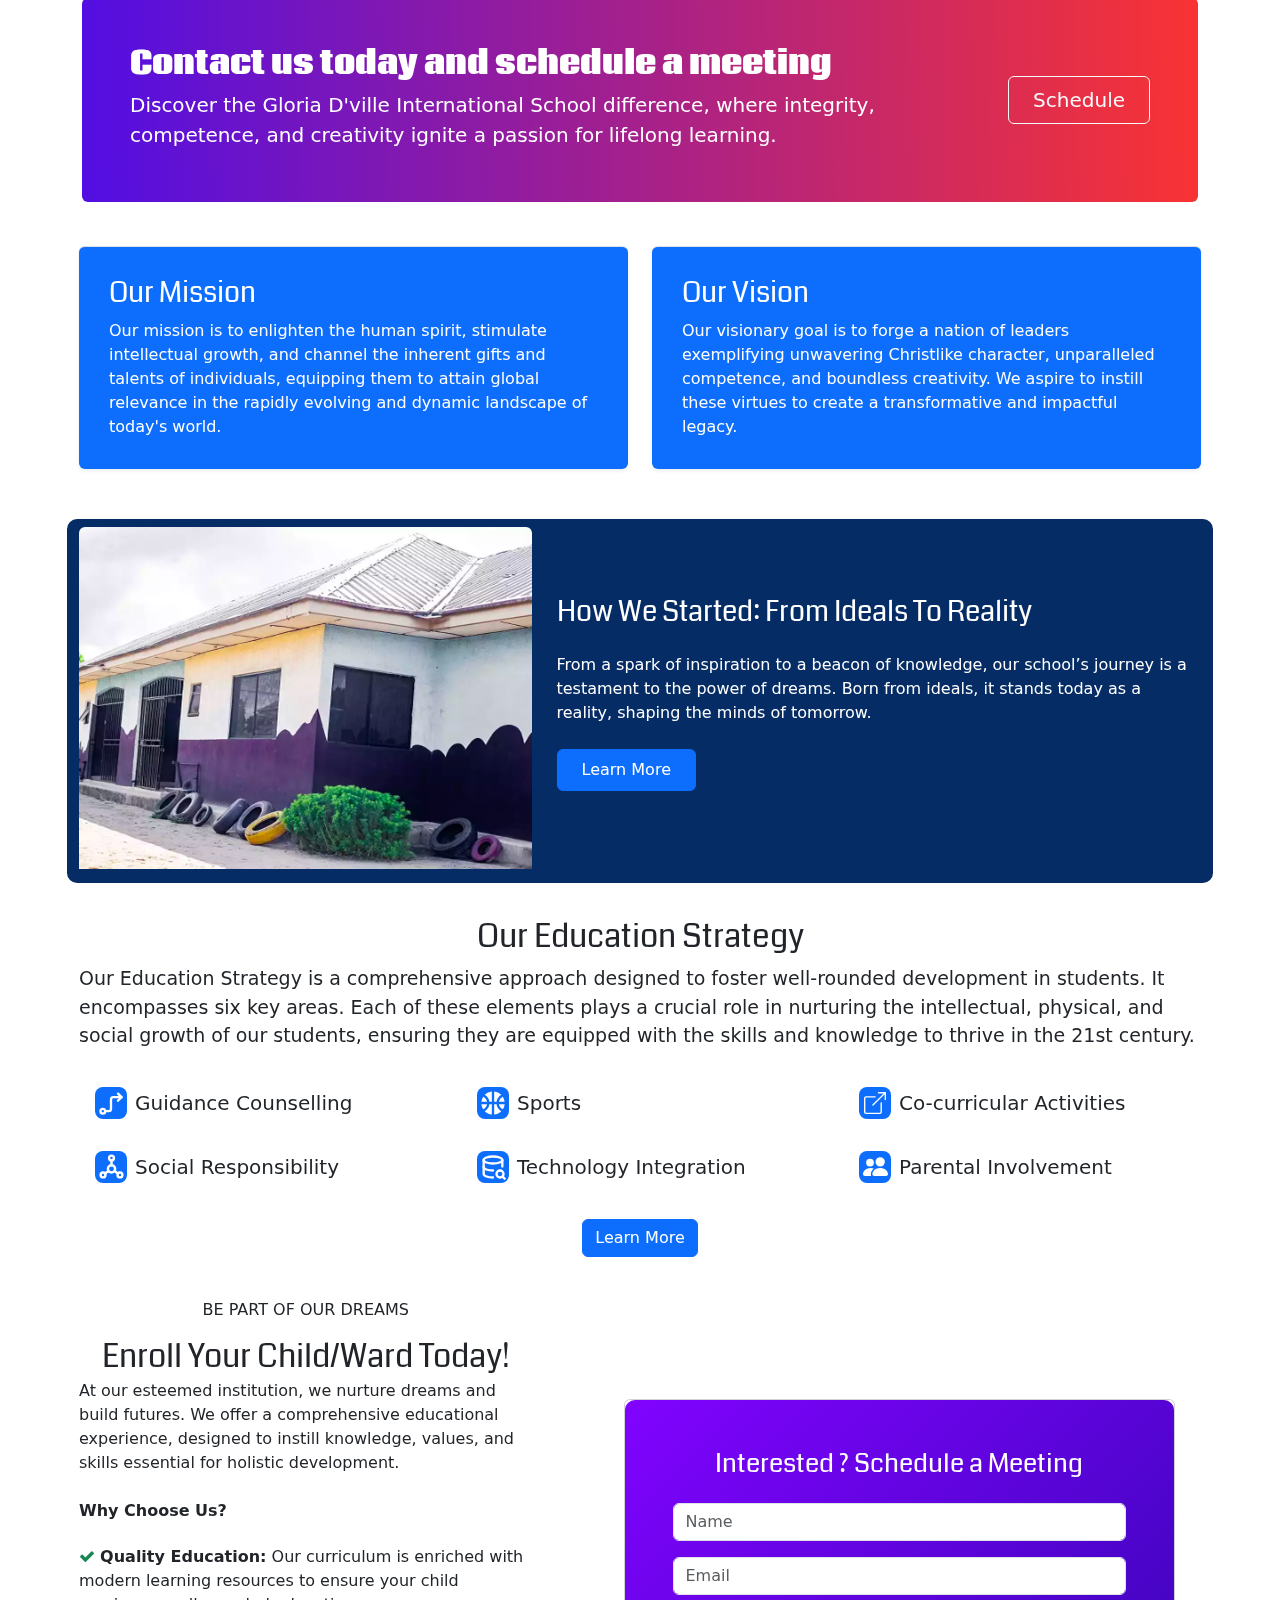
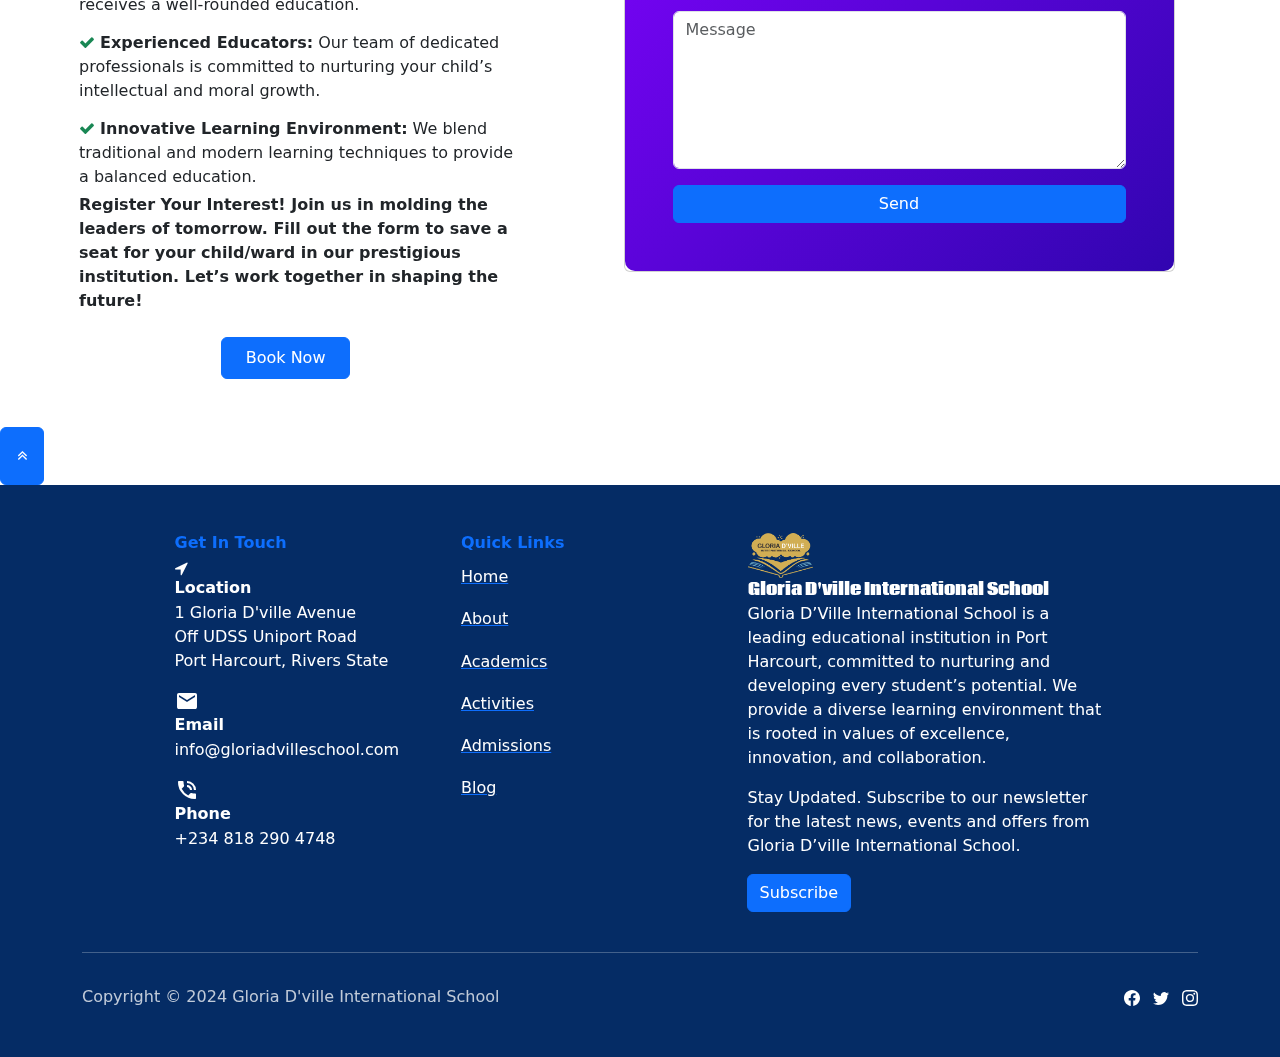
==== commit 6d235de2: "Website updates." ====
--- a/index.html
+++ b/index.html
@@ -5,87 +5,6 @@
     <meta charset="utf-8">
     <meta name="viewport" content="width=device-width, initial-scale=1.0, shrink-to-fit=no">
     <title>Gloria D'ville International School</title>
-    <script>
-        (function() {
-
-            // JavaScript snippet handling Dark/Light mode switching
-
-            const getStoredTheme = () => localStorage.getItem('theme');
-            const setStoredTheme = theme => localStorage.setItem('theme', theme);
-            const forcedTheme = document.documentElement.getAttribute('data-bss-forced-theme');
-
-            const getPreferredTheme = () => {
-
-                if (forcedTheme) return forcedTheme;
-
-                const storedTheme = getStoredTheme();
-                if (storedTheme) {
-                    return storedTheme;
-                }
-
-                const pageTheme = document.documentElement.getAttribute('data-bs-theme');
-
-                if (pageTheme) {
-                    return pageTheme;
-                }
-
-                return window.matchMedia('(prefers-color-scheme: dark)').matches ? 'dark' : 'light';
-            }
-
-            const setTheme = theme => {
-                if (theme === 'auto' && window.matchMedia('(prefers-color-scheme: dark)').matches) {
-                    document.documentElement.setAttribute('data-bs-theme', 'dark');
-                } else {
-                    document.documentElement.setAttribute('data-bs-theme', theme);
-                }
-            }
-
-            setTheme(getPreferredTheme());
-
-            const showActiveTheme = (theme, focus = false) => {
-                const themeSwitchers = [].slice.call(document.querySelectorAll('.theme-switcher'));
-
-                if (!themeSwitchers.length) return;
-
-                document.querySelectorAll('[data-bs-theme-value]').forEach(element => {
-                    element.classList.remove('active');
-                    element.setAttribute('aria-pressed', 'false');
-                });
-
-                for (const themeSwitcher of themeSwitchers) {
-
-                    const btnToActivate = themeSwitcher.querySelector('[data-bs-theme-value="' + theme + '"]');
-
-                    if (btnToActivate) {
-                        btnToActivate.classList.add('active');
-                        btnToActivate.setAttribute('aria-pressed', 'true');
-                    }
-                }
-            }
-
-            window.matchMedia('(prefers-color-scheme: dark)').addEventListener('change', () => {
-                const storedTheme = getStoredTheme();
-                if (storedTheme !== 'light' && storedTheme !== 'dark') {
-                    setTheme(getPreferredTheme());
-                }
-            });
-
-            window.addEventListener('DOMContentLoaded', () => {
-                showActiveTheme(getPreferredTheme());
-
-                document.querySelectorAll('[data-bs-theme-value]')
-                    .forEach(toggle => {
-                        toggle.addEventListener('click', (e) => {
-                            e.preventDefault();
-                            const theme = toggle.getAttribute('data-bs-theme-value');
-                            setStoredTheme(theme);
-                            setTheme(theme);
-                            showActiveTheme(theme);
-                        })
-                    })
-            });
-        })();
-    </script>
     <link rel="stylesheet" href="assets/bootstrap/css/bootstrap.min.css">
     <link rel="manifest" href="manifest.json" crossorigin="use-credentials">
     <link rel="stylesheet" href="https://fonts.googleapis.com/css?family=Coda&amp;display=swap">
@@ -102,14 +21,14 @@
 
 <body style="backdrop-filter: opacity(1);">
     <nav class="navbar navbar-expand-lg sticky-top py-3" style="--bs-dark: #052c650;--bs-dark-rgb: 0,0,128;background: rgb(5,44,101);" data-bs-theme="dark">
-        <div class="container"><img class="img-fluid" src="assets/img/Glori%20dville%20logo.png" style="width: 65px;margin-top: -5px;" width="65" height="45" alt="School Logo"><a class="navbar-brand d-flex align-items-center" href="#"><span style="font-family: Coda, serif;">&nbsp;Gloria D'ville International School</span></a><button data-bs-toggle="collapse" class="navbar-toggler" data-bs-target="#navcol-3"><span class="visually-hidden">Toggle navigation</span><span class="navbar-toggler-icon"></span></button>
+        <div class="container"><img class="img-fluid" src="assets/img/Glori%20dville%20logo.png" style="width: 65px;margin-top: -5px;" width="65" height="45" alt="School Logo"><a class="navbar-brand d-flex align-items-center" href="#"><span style="font-family: Coda, serif;">&nbsp;Gloria D'Ville International School</span></a><button data-bs-toggle="collapse" class="navbar-toggler" data-bs-target="#navcol-3"><span class="visually-hidden">Toggle navigation</span><span class="navbar-toggler-icon"></span></button>
             <div class="collapse navbar-collapse" id="navcol-3" style="font-family: Roboto, sans-serif;">
                 <ul class="navbar-nav ms-auto">
                     <li class="nav-item"><a class="nav-link active" href="index.html">Home</a></li>
                     <li class="nav-item"><a class="nav-link" href="about.html">About</a></li>
                     <li class="nav-item"><a class="nav-link" href="Academics.html">Academics</a></li>
                     <li class="nav-item"><a class="nav-link active" href="#">Activities</a></li>
-                    <li class="nav-item"><a class="nav-link active" href="#">Admissions</a></li>
+                    <li class="nav-item"></li>
                     <li class="nav-item"><a class="nav-link active" href="#">Blog&nbsp;</a></li>
                 </ul>
             </div><a class="btn btn-primary" role="button" style="margin-top: 0px;margin-bottom: 0px;font-family: Coda, serif;">Contact Us</a>
@@ -165,12 +84,12 @@
         <div><a class="carousel-control-prev" href="#carousel-1" role="button" data-bs-slide="prev"><span class="carousel-control-prev-icon"></span><span class="visually-hidden">Previous</span></a><a class="carousel-control-next" href="#carousel-1" role="button" data-bs-slide="next"><span class="carousel-control-next-icon"></span><span class="visually-hidden">Next</span></a></div>
         <div class="carousel-indicators"><button type="button" data-bs-target="#carousel-1" data-bs-slide-to="0" class="active"></button> <button type="button" data-bs-target="#carousel-1" data-bs-slide-to="1"></button> <button type="button" data-bs-target="#carousel-1" data-bs-slide-to="2"></button> <button type="button" data-bs-target="#carousel-1" data-bs-slide-to="3"></button></div>
     </div>
-    <div class="container text-white bg-primary border rounded border-0 p-4 p-lg-5 py-4 py-xl-5" style="--bs-secondary: #6c757d;--bs-secondary-rgb: 108,117,125;--bs-primary: #3d7eb9;--bs-primary-rgb: 61,126,185;margin-top: 18px;margin-bottom: -22px;">
+    <div class="container text-white bg-primary border rounded border-0 p-4 p-lg-5 py-4 py-xl-5" style="--bs-secondary: #6c757d;--bs-secondary-rgb: 108,117,125;--bs-primary: #3d7eb9;--bs-primary-rgb: 61,126,185;margin-top: 18px;margin-bottom: -34px;">
         <div class="row mb-5">
-            <div class="col-md-12 col-lg-11 col-xl-12 text-center mx-auto" style="margin-bottom: -33px;background: var(--bs-primary-text-emphasis);">
+            <div class="col-md-12 col-lg-11 col-xl-12 text-center mx-auto" style="margin-bottom: -4px;background: var(--bs-primary-text-emphasis);border-radius: 10px;text-align: justify;padding-top: 5px;margin-top: 6px;">
                 <h2 class="text-center text-white" style="margin-bottom: 12px;margin-top: 17px;font-family: Coda, serif;">Empower Your Child’s Potential&nbsp;</h2>
-                <h3 class="text-center text-white" style="font-family: Coda, serif;"><em><span style="color: rgb(89, 154, 251);">Cultivate Character, Competence, and Creativity at Gloria D’ville International School</span></em></h3>
-                <p class="fs-5 w-lg-50" style="text-align: left;">Nestled just moments away from the University of Port Harcourt, lies Gloria D'ville International School, a vibrant learning haven where your child's potential takes flight. Our mission? To nurture well-rounded leaders of tomorrow – grounded in integrity, equipped with competence, and empowered by creativity.&nbsp;Beyond textbooks and exams, we cultivate a dynamic environment that prioritizes your child's well being.</p>
+                <h4 class="text-center text-white" style="font-family: Coda, serif;font-weight: bold;"><em><span style="color: rgb(89, 154, 251);">Cultivate Character, Competence, and Creativity at Gloria D’ville International School</span></em></h4>
+                <p class="fs-5 w-lg-50" style="text-align: center;padding-left: 0px;padding-bottom: 8px;padding-right: 26px;margin-left: 18px;margin-right: 0px;">Gloria D'Ville International School is situated in a tranquil and conducive environment, offering picturesque views of the University of Port Harcourt (Abuja Campus) along the Uniport, Omuokiri - Aluu - Airport Road. Our institution features comprehensive educational offerings, including a crèche, nursery, primary, and secondary school. We proudly implement a hybrid 21st-century curriculum meticulously designed to cultivate future leaders, placing special emphasis on Information Technology, leadership, entrepreneurship, sports, and creativity.</p>
             </div>
         </div>
         <div class="row gy-4 row-cols-1 row-cols-md-2 row-cols-xl-3">
@@ -182,7 +101,7 @@
                             <path d="M14 4C14 3.44772 14.4477 3 15 3H17C17.5523 3 18 3.44772 18 4V16C18 16.5523 17.5523 17 17 17H15C14.4477 17 14 16.5523 14 16V4Z" fill="currentColor"></path>
                         </svg></div>
                     <div class="px-3">
-                        <h4 class="text-white" style="font-family: Coda, serif;">Leadership Mentorship</h4>
+                        <h4 class="text-white" style="font-family: Coda, serif;">Leadership Development</h4>
                         <p>We spark your child's inner leader through engaging programs and real-world opportunities, fostering confidence and a responsible spirit.</p>
                     </div>
                 </div>
@@ -243,36 +162,32 @@
                 </div>
             </div>
         </div>
-        <div class="col-md-12 col-lg-11 col-xl-12 text-center mx-auto" style="margin-bottom: -33px;background: var(--bs-primary-text-emphasis);">
-            <section class="py-4 py-xl-5" style="padding: 5px;margin: 0px;margin-top: 0px;margin-bottom: -155px;">
-                <div class="container">
-                    <div class="text-white bg-primary border rounded border-0 border-primary d-flex flex-column justify-content-between flex-lg-row p-4 p-md-5" style="background: linear-gradient(89deg, #520ee3, #f93333);">
-                        <div class="pb-2 pb-lg-1">
-                            <h2 class="fw-bold mb-2" style="font-size: 30px;font-family: Coda, serif;">Contact us today and schedule a meeting&nbsp;</h2>
-                            <p class="mb-0" style="font-size: 20px;">&nbsp;Discover the Gloria D'ville International School difference, where integrity, competence, and creativity ignite a passion for lifelong learning.</p>
-                        </div>
-                        <div class="my-2"><a class="btn btn-outline-light fs-5 d-block py-2 px-4" role="button" href="#">Schedule</a></div>
-                    </div>
-                </div>
-            </section>
-        </div>
-    </div>
-    <div class="container-fluid pt-5" style="--bs-body-bg: #001f3f;color: #fff;margin-top: 146px;">
+    </div>
+    <div class="container">
+        <div class="text-white bg-primary border rounded border-0 border-primary d-flex d-sm-flex d-md-flex d-lg-flex d-xl-flex d-xxl-flex flex-column justify-content-between align-items-center align-items-sm-center align-items-md-center flex-lg-row justify-content-lg-center justify-content-xl-center justify-content-xxl-center p-4 p-md-5" style="background: linear-gradient(89deg, #520ee3, #f93333);margin-left: 0px;border-radius: 10px;margin-bottom: -82px;margin-top: 72px;">
+            <div class="pb-2 pb-lg-1">
+                <h2 class="fw-bold mb-2" style="font-size: 30px;font-family: Coda, serif;">Contact us today and schedule a meeting&nbsp;</h2>
+                <p class="mb-0" style="font-size: 20px;text-align: left;padding-right: 0px;margin-right: 1px;">Discover the Gloria D'ville International School difference, where integrity, competence, and creativity ignite a passion for lifelong learning.</p>
+            </div>
+            <div class="my-2"><a class="btn btn-outline-light fs-5 d-block py-2 px-4" role="button" href="#">Schedule</a></div>
+        </div>
+    </div>
+    <div class="container-fluid pt-5" style="--bs-body-bg: #001f3f;color: #fff;margin-top: 78px;">
         <div class="container pb-3">
             <div class="row">
                 <div class="col-xl-6">
-                    <div class="bg-primary shadow-sm d-flex border-top rounded mb-4" style="padding:30px;box-shadow:0px 0px 0px 0px;background-color:#001f3f;color:#fff;">
-                        <div class="pl-4">
-                            <h3 style="color: var(--white);font-family: Coda, serif;">Our Mission</h3>
-                            <p class="m-0"><span>At Gloria D'ville International School, we are dedicated to shaping leaders through immersive education. Our commitment extends to a comprehensive educational experience that nurtures each child's holistic development. With diverse sports programs, extracurricular activities, and dedicated support services, we foster well-rounded individuals equipped with essential life skills. Embracing technology seamlessly, we prepare students for the digital age while instilling a strong sense of social responsibility and community engagement.</span></p>
-                        </div>
-                    </div>
-                </div>
-                <div class="col-xl-6">
-                    <div class="bg-primary shadow-sm d-flex border-top rounded mb-4" style="padding: 30px;background-color: #001f3f;color: #fff;">
+                    <div class="bg-primary shadow-sm d-flex border-top rounded mb-4" style="padding: 30px;background-color: #001f3f;color: #fff;box-shadow: 0px 0px;border-radius: 10px;">
+                        <div class="pl-4" style="box-shadow: 0px 0px var(--bs-emphasis-color);">
+                            <h3 style="color: var(--white);font-family: Coda, serif;box-shadow: 0px 0px var(--bs-emphasis-color);">Our Mission</h3>
+                            <p class="m-0" style="box-shadow: 0px 0px var(--bs-emphasis-color);"><span style="box-shadow: 0px 0px var(--bs-emphasis-color);">Our mission is to enlighten the human spirit, stimulate intellectual growth, and channel the inherent gifts and talents of individuals, equipping them to attain global relevance in the rapidly evolving and dynamic landscape of today's world.</span></p>
+                        </div>
+                    </div>
+                </div>
+                <div class="col-xl-6" style="box-shadow: 0px 0px var(--bs-emphasis-color);">
+                    <div class="bg-primary shadow-sm d-flex border-top rounded mb-4" style="padding: 30px;background-color: #001f3f;color: #fff;border-radius: 10px;">
                         <div class="pl-4">
                             <h3 style="color: var(--white);font-family: Coda, serif;">Our Vision</h3>
-                            <p class="m-0"><span>Our vision is to be a leading educational institution in Nigeria, nurturing students who excel academically and are socially responsible, technologically adept, and involved in the community, shaping future leaders who make positive impacts in the world, embodying the values of compassion, civic duty, and personal growth. Through parental involvement and a myriad of learning opportunities, we aim to create a nurturing environment that empowers every student to reach their full potential.</span></p>
+                            <p class="m-0"><span>Our visionary goal is to forge a nation of leaders exemplifying unwavering Christlike character, unparalleled competence, and boundless creativity. We aspire to instill these virtues to create a transformative and impactful legacy.</span></p>
                         </div>
                     </div>
                 </div>
@@ -281,7 +196,7 @@
     </div>
     <div class="container-fluid py-5" style="margin-top: -38px;">
         <div class="container">
-            <div class="row align-items-center" style="background: #052c65;">
+            <div class="row align-items-center" style="background: #052c65;border-radius: 10px;">
                 <div class="col-lg-5"><img class="rounded img-fluid mb-5 mb-lg-0" src="assets/img/School_inside.webp" alt="" style="margin-top: 8px;margin-bottom: 13px;padding-bottom: 14px;"></div>
                 <div class="col-lg-7" style="padding-bottom: 19px;">
                     <h3 class="mb-4" style="padding-top: 17px;margin-top: -13px;font-family: Coda, serif;"><span style="color: rgb(255, 255, 255);">How We Started: From Ideals To Reality</span></h3>
@@ -291,18 +206,6 @@
         </div>
     </div>
     <div class="container py-4 py-xl-5" style="margin-top: -29px;">
-        <div class="theme-switcher dropdown"><button class="btn btn-link dropdown-toggle" aria-expanded="false" data-bs-toggle="dropdown" type="button" style="color: var(--bs-body-color);"><svg xmlns="http://www.w3.org/2000/svg" width="1em" height="1em" fill="currentColor" viewBox="0 0 16 16" class="bi bi-sun-fill mb-1">
-                    <path d="M8 12a4 4 0 1 0 0-8 4 4 0 0 0 0 8M8 0a.5.5 0 0 1 .5.5v2a.5.5 0 0 1-1 0v-2A.5.5 0 0 1 8 0m0 13a.5.5 0 0 1 .5.5v2a.5.5 0 0 1-1 0v-2A.5.5 0 0 1 8 13m8-5a.5.5 0 0 1-.5.5h-2a.5.5 0 0 1 0-1h2a.5.5 0 0 1 .5.5M3 8a.5.5 0 0 1-.5.5h-2a.5.5 0 0 1 0-1h2A.5.5 0 0 1 3 8m10.657-5.657a.5.5 0 0 1 0 .707l-1.414 1.415a.5.5 0 1 1-.707-.708l1.414-1.414a.5.5 0 0 1 .707 0m-9.193 9.193a.5.5 0 0 1 0 .707L3.05 13.657a.5.5 0 0 1-.707-.707l1.414-1.414a.5.5 0 0 1 .707 0zm9.193 2.121a.5.5 0 0 1-.707 0l-1.414-1.414a.5.5 0 0 1 .707-.707l1.414 1.414a.5.5 0 0 1 0 .707M4.464 4.465a.5.5 0 0 1-.707 0L2.343 3.05a.5.5 0 1 1 .707-.707l1.414 1.414a.5.5 0 0 1 0 .708z"></path>
-                </svg></button>
-            <div class="dropdown-menu"><a class="dropdown-item d-flex align-items-center" href="#" data-bs-theme-value="light"><svg xmlns="http://www.w3.org/2000/svg" width="1em" height="1em" fill="currentColor" viewBox="0 0 16 16" class="bi bi-sun-fill opacity-50 me-2">
-                        <path d="M8 12a4 4 0 1 0 0-8 4 4 0 0 0 0 8M8 0a.5.5 0 0 1 .5.5v2a.5.5 0 0 1-1 0v-2A.5.5 0 0 1 8 0m0 13a.5.5 0 0 1 .5.5v2a.5.5 0 0 1-1 0v-2A.5.5 0 0 1 8 13m8-5a.5.5 0 0 1-.5.5h-2a.5.5 0 0 1 0-1h2a.5.5 0 0 1 .5.5M3 8a.5.5 0 0 1-.5.5h-2a.5.5 0 0 1 0-1h2A.5.5 0 0 1 3 8m10.657-5.657a.5.5 0 0 1 0 .707l-1.414 1.415a.5.5 0 1 1-.707-.708l1.414-1.414a.5.5 0 0 1 .707 0m-9.193 9.193a.5.5 0 0 1 0 .707L3.05 13.657a.5.5 0 0 1-.707-.707l1.414-1.414a.5.5 0 0 1 .707 0zm9.193 2.121a.5.5 0 0 1-.707 0l-1.414-1.414a.5.5 0 0 1 .707-.707l1.414 1.414a.5.5 0 0 1 0 .707M4.464 4.465a.5.5 0 0 1-.707 0L2.343 3.05a.5.5 0 1 1 .707-.707l1.414 1.414a.5.5 0 0 1 0 .708z"></path>
-                    </svg>Light</a><a class="dropdown-item d-flex align-items-center" href="#" data-bs-theme-value="dark"><svg xmlns="http://www.w3.org/2000/svg" width="1em" height="1em" fill="currentColor" viewBox="0 0 16 16" class="bi bi-moon-stars-fill opacity-50 me-2">
-                        <path d="M6 .278a.768.768 0 0 1 .08.858 7.208 7.208 0 0 0-.878 3.46c0 4.021 3.278 7.277 7.318 7.277.527 0 1.04-.055 1.533-.16a.787.787 0 0 1 .81.316.733.733 0 0 1-.031.893A8.349 8.349 0 0 1 8.344 16C3.734 16 0 12.286 0 7.71 0 4.266 2.114 1.312 5.124.06A.752.752 0 0 1 6 .278"></path>
-                        <path d="M10.794 3.148a.217.217 0 0 1 .412 0l.387 1.162c.173.518.579.924 1.097 1.097l1.162.387a.217.217 0 0 1 0 .412l-1.162.387a1.734 1.734 0 0 0-1.097 1.097l-.387 1.162a.217.217 0 0 1-.412 0l-.387-1.162A1.734 1.734 0 0 0 9.31 6.593l-1.162-.387a.217.217 0 0 1 0-.412l1.162-.387a1.734 1.734 0 0 0 1.097-1.097l.387-1.162zM13.863.099a.145.145 0 0 1 .274 0l.258.774c.115.346.386.617.732.732l.774.258a.145.145 0 0 1 0 .274l-.774.258a1.156 1.156 0 0 0-.732.732l-.258.774a.145.145 0 0 1-.274 0l-.258-.774a1.156 1.156 0 0 0-.732-.732l-.774-.258a.145.145 0 0 1 0-.274l.774-.258c.346-.115.617-.386.732-.732L13.863.1z"></path>
-                    </svg>Dark</a><a class="dropdown-item d-flex align-items-center" href="#" data-bs-theme-value="auto"><svg xmlns="http://www.w3.org/2000/svg" width="1em" height="1em" fill="currentColor" viewBox="0 0 16 16" class="bi bi-circle-half opacity-50 me-2">
-                        <path d="M8 15A7 7 0 1 0 8 1zm0 1A8 8 0 1 1 8 0a8 8 0 0 1 0 16"></path>
-                    </svg>Auto</a></div>
-        </div>
         <div class="row mb-5">
             <div class="col-md-12 col-lg-12 col-xl-12 text-center mx-auto" style="padding-top: inherit;text-align: center;margin-bottom: -43px;">
                 <h2 style="text-align: center;font-family: Coda, serif;">Our Education Strategy</h2>
@@ -431,7 +334,7 @@
                         <li class="list-inline-item py-2" style="text-align: left;margin-top: -2px;"><i class="fa fa-check text-success mr-3" style="text-align: left;margin-top: -2px;"></i>&nbsp;<strong>Quality Education:</strong> Our curriculum is enriched with modern learning resources to ensure your child receives a well-rounded education.</li>
                         <li class="list-inline-item py-2" style="text-align: left;margin-top: -2px;"><i class="fa fa-check text-success mr-3" style="text-align: left;margin-top: -2px;"></i>&nbsp;<strong>Experienced Educators:</strong> Our team of dedicated professionals is committed to nurturing your child’s intellectual and moral growth.</li>
                         <li class="list-inline-item py-2" style="text-align: left;margin-top: -2px;"><i class="fa fa-check text-success mr-3"></i>&nbsp;<strong>Innovative Learning Environment:</strong> We blend traditional and modern learning techniques to provide a balanced education.</li>
-                        <li class="list-inline-item py-2" style="text-align: left;margin-top: -12px;margin-bottom: -34px;"><strong>Register Your Interest! Join us in molding the leaders of tomorrow. Fill out the form to book a seat for your child/ward in our prestigious institution. Let’s work together in shaping the future!</strong></li>
+                        <li class="list-inline-item py-2" style="text-align: left;margin-top: -12px;margin-bottom: -34px;"><strong>Register Your Interest! Join us in molding the leaders of tomorrow. Fill out the form to save a seat for your child/ward in our prestigious institution. Let’s work together in shaping the future!</strong></li>
                     </ul>
                     <div class="row">
                         <div class="col-xl-11"><a class="btn btn-primary mt-4 py-2 px-4" role="button" href="">Book Now</a></div>
@@ -439,7 +342,7 @@
                 </div>
                 <div class="col-md-12 col-lg-6 col-xl-6 col-xxl-6" style="padding-bottom: 1px;padding-right: 10px;padding-top: 44px;">
                     <div class="card mb-5">
-                        <div class="card-body p-sm-5" style="background: linear-gradient(135deg, #8103ff, #3105b0), #052c65;">
+                        <div class="card-body p-sm-5" style="background: linear-gradient(135deg, #8103ff, #3105b0), #052c65;border-radius: 10px;">
                             <h2 class="text-center mb-4" style="color: var(--bs-body-bg);font-size: 26px;font-family: Coda, serif;">Interested ? Schedule a Meeting</h2>
                             <form method="post">
                                 <div class="mb-3"><input class="form-control" type="text" id="name-1" name="name" placeholder="Name"></div>
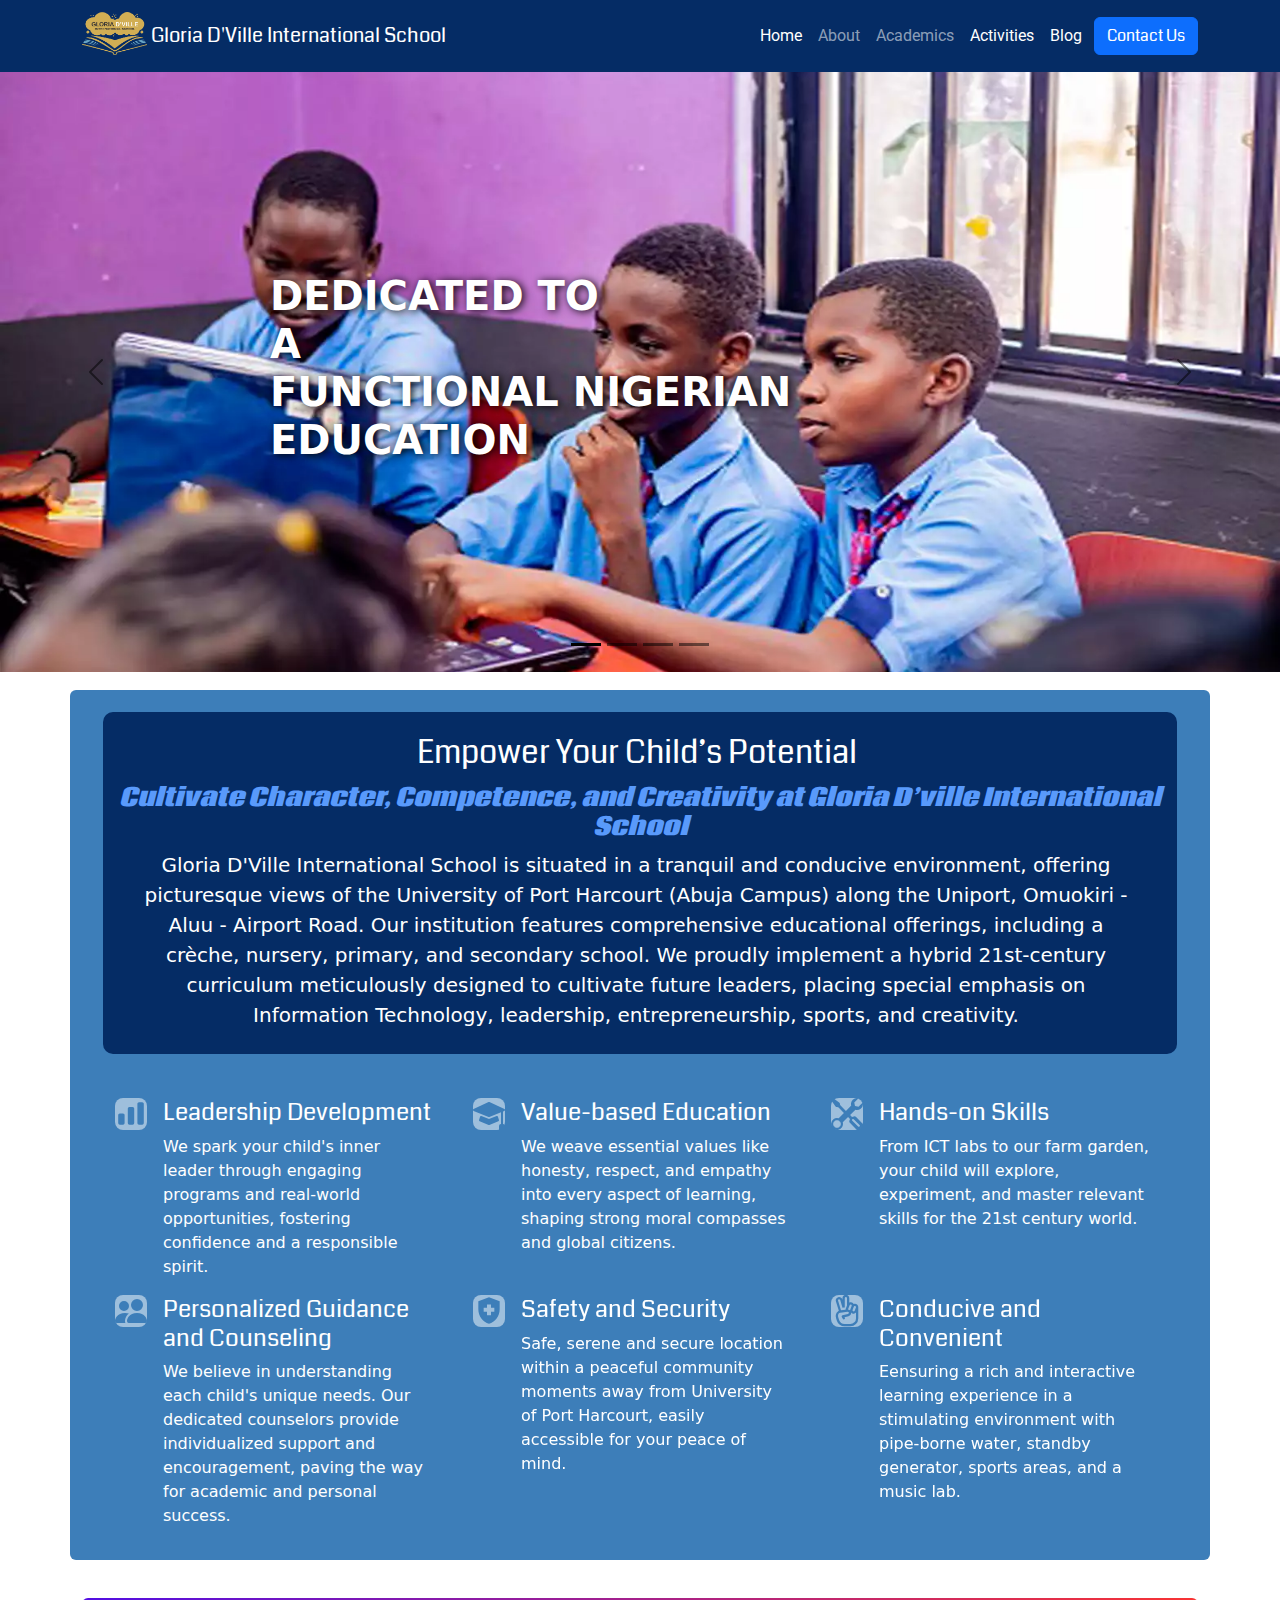
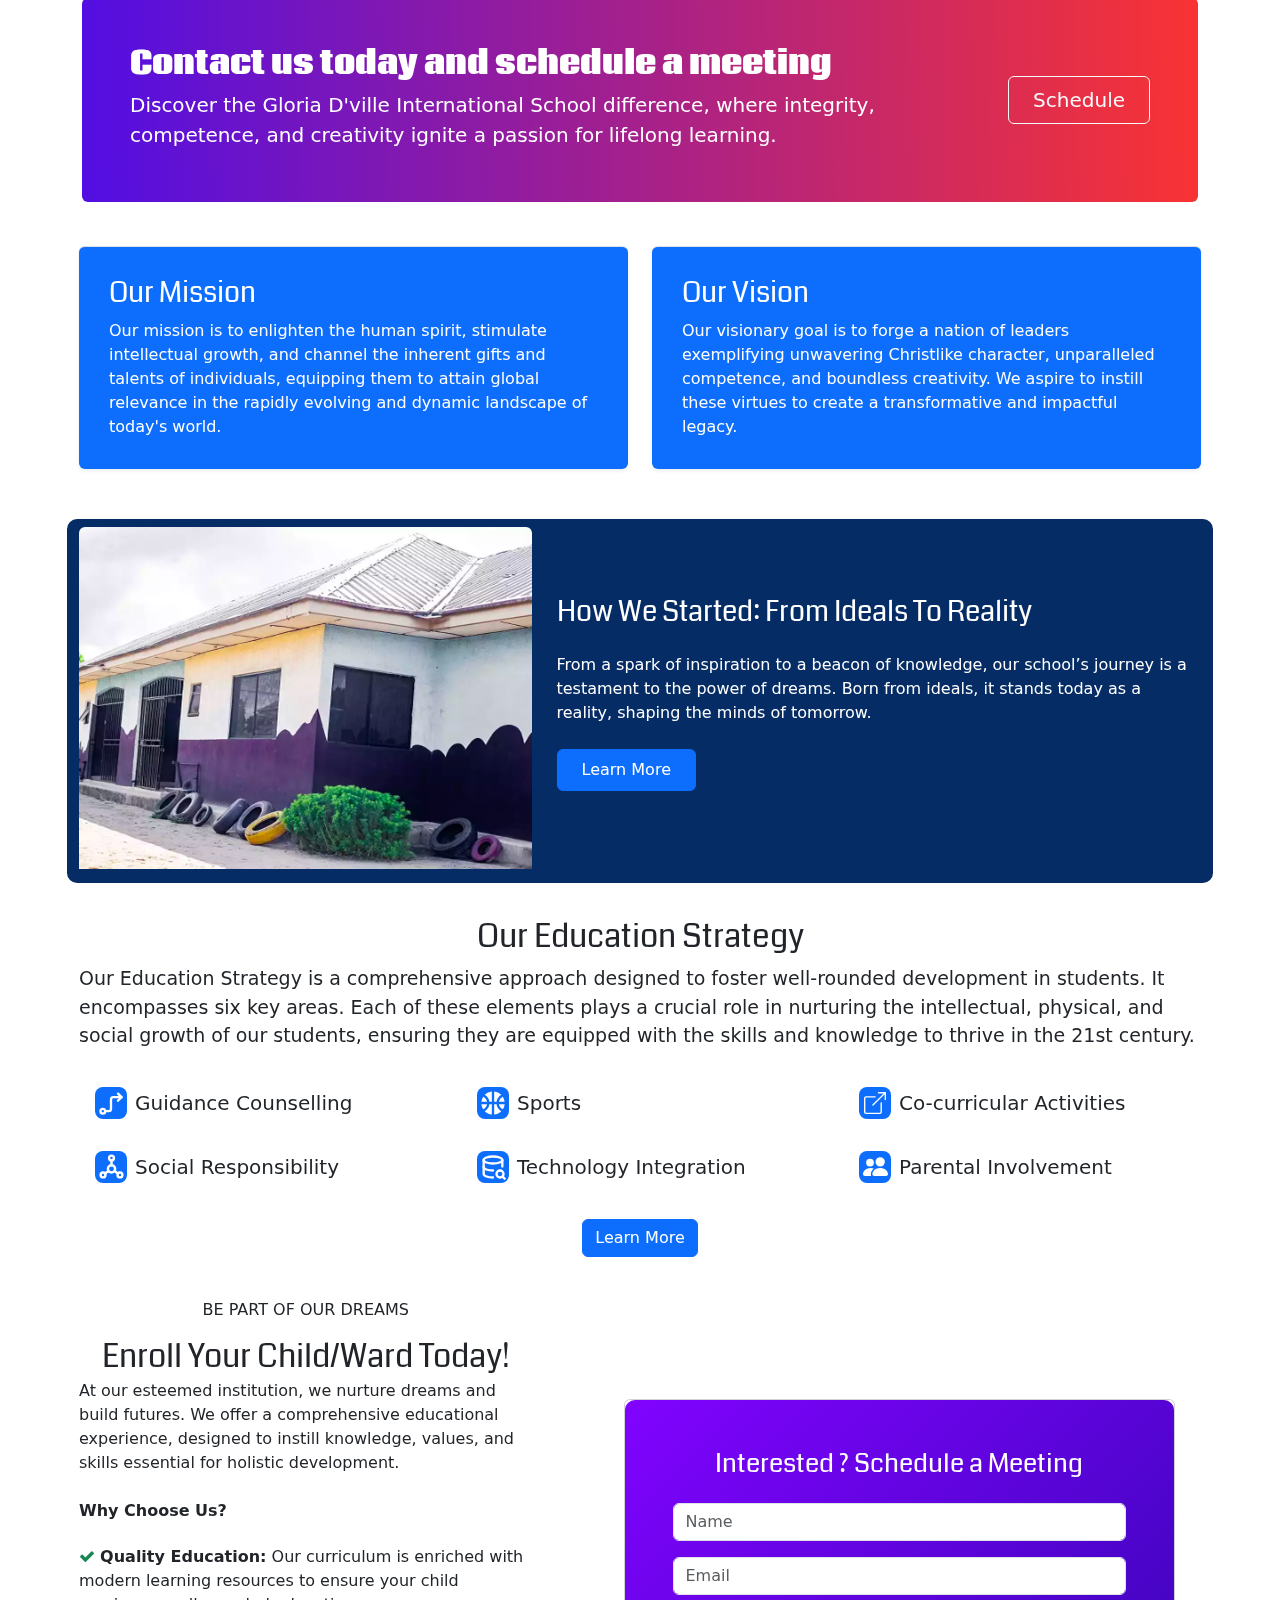
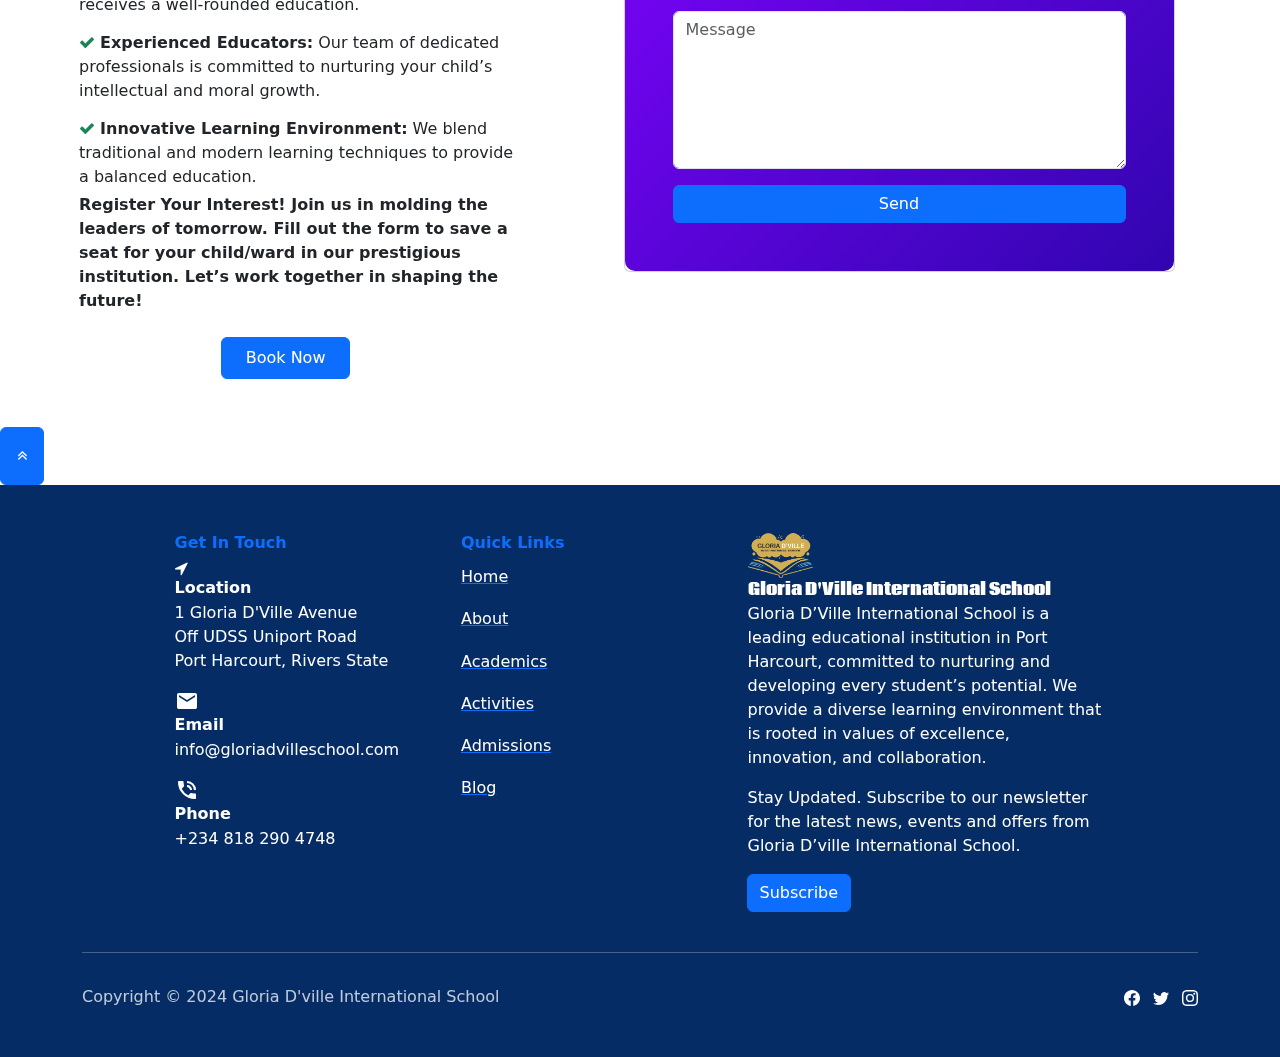
==== commit b49a5aac: "Website updates." ====
--- a/index.html
+++ b/index.html
@@ -362,7 +362,7 @@
                 <div class="col-sm-4 col-md-3 text-center text-lg-start d-flex flex-column item" style="color: var(--bs-body-bg);">
                     <h3 class="fs-6" style="font-weight: bold;color: rgb(13,110,253);">Get In Touch</h3><i class="fa fa-location-arrow"></i>
                     <p><strong>Location</strong></p>
-                    <p style="margin-top: -15px;">1 Gloria D'ville Avenue&nbsp;<br>Off UDSS Uniport Road<br>Port Harcourt, Rivers State</p><i class="material-icons">email</i>
+                    <p style="margin-top: -15px;">1 Gloria D'Ville Avenue&nbsp;<br>Off UDSS Uniport Road<br>Port Harcourt, Rivers State</p><i class="material-icons">email</i>
                     <p><strong>Email</strong></p>
                     <p style="margin-top: -15px;">info@gloriadvilleschool.com</p><i class="material-icons">phone_in_talk</i>
                     <p><strong>Phone</strong></p>
@@ -377,7 +377,7 @@
                     <h6 style="margin-bottom: 16px;padding-top: 7px;"><a href="#"><span style="color: rgb(255, 255, 255);">Admissions</span></a></h6>
                     <h6 style="margin-bottom: 16px;padding-top: 7px;"><a href="#"><span style="color: rgb(255, 255, 255);">Blog</span></a></h6>
                 </div>
-                <div class="col-lg-3 col-xl-4 text-center text-lg-start d-flex flex-column align-items-center order-first align-items-lg-start order-lg-last item social" style="color: var(--bs-body-bg);"><img src="assets/img/Glori%20dville%20logo.png" style="width: 65px;margin-left: 0px;" width="65" height="45"><span style="margin-left: 0px;font-family: Coda, serif;font-weight: bold;">Gloria D'ville International School</span>
+                <div class="col-lg-3 col-xl-4 text-center text-lg-start d-flex flex-column align-items-center order-first align-items-lg-start order-lg-last item social" style="color: var(--bs-body-bg);"><img src="assets/img/Glori%20dville%20logo.png" style="width: 65px;margin-left: 0px;" width="65" height="45"><span style="margin-left: 0px;font-family: Coda, serif;font-weight: bold;">Gloria D'Ville International School</span>
                     <p style="padding-right: 3px;">Gloria D’Ville International School is a leading educational institution in Port Harcourt, committed to nurturing and developing every student’s potential. We provide a diverse learning environment that is rooted in values of excellence, innovation, and collaboration.</p>
                     <p style="padding-right: 3px;">Stay Updated. Subscribe to our newsletter for the latest news, events and offers from Gloria D’ville International School.&nbsp; &nbsp;</p>
                     <div class="fw-bold d-flex align-items-center mb-2" style="margin-left: 13px;"><button class="btn btn-primary" type="button" style="margin-left: -14px;">Subscribe</button></div>
